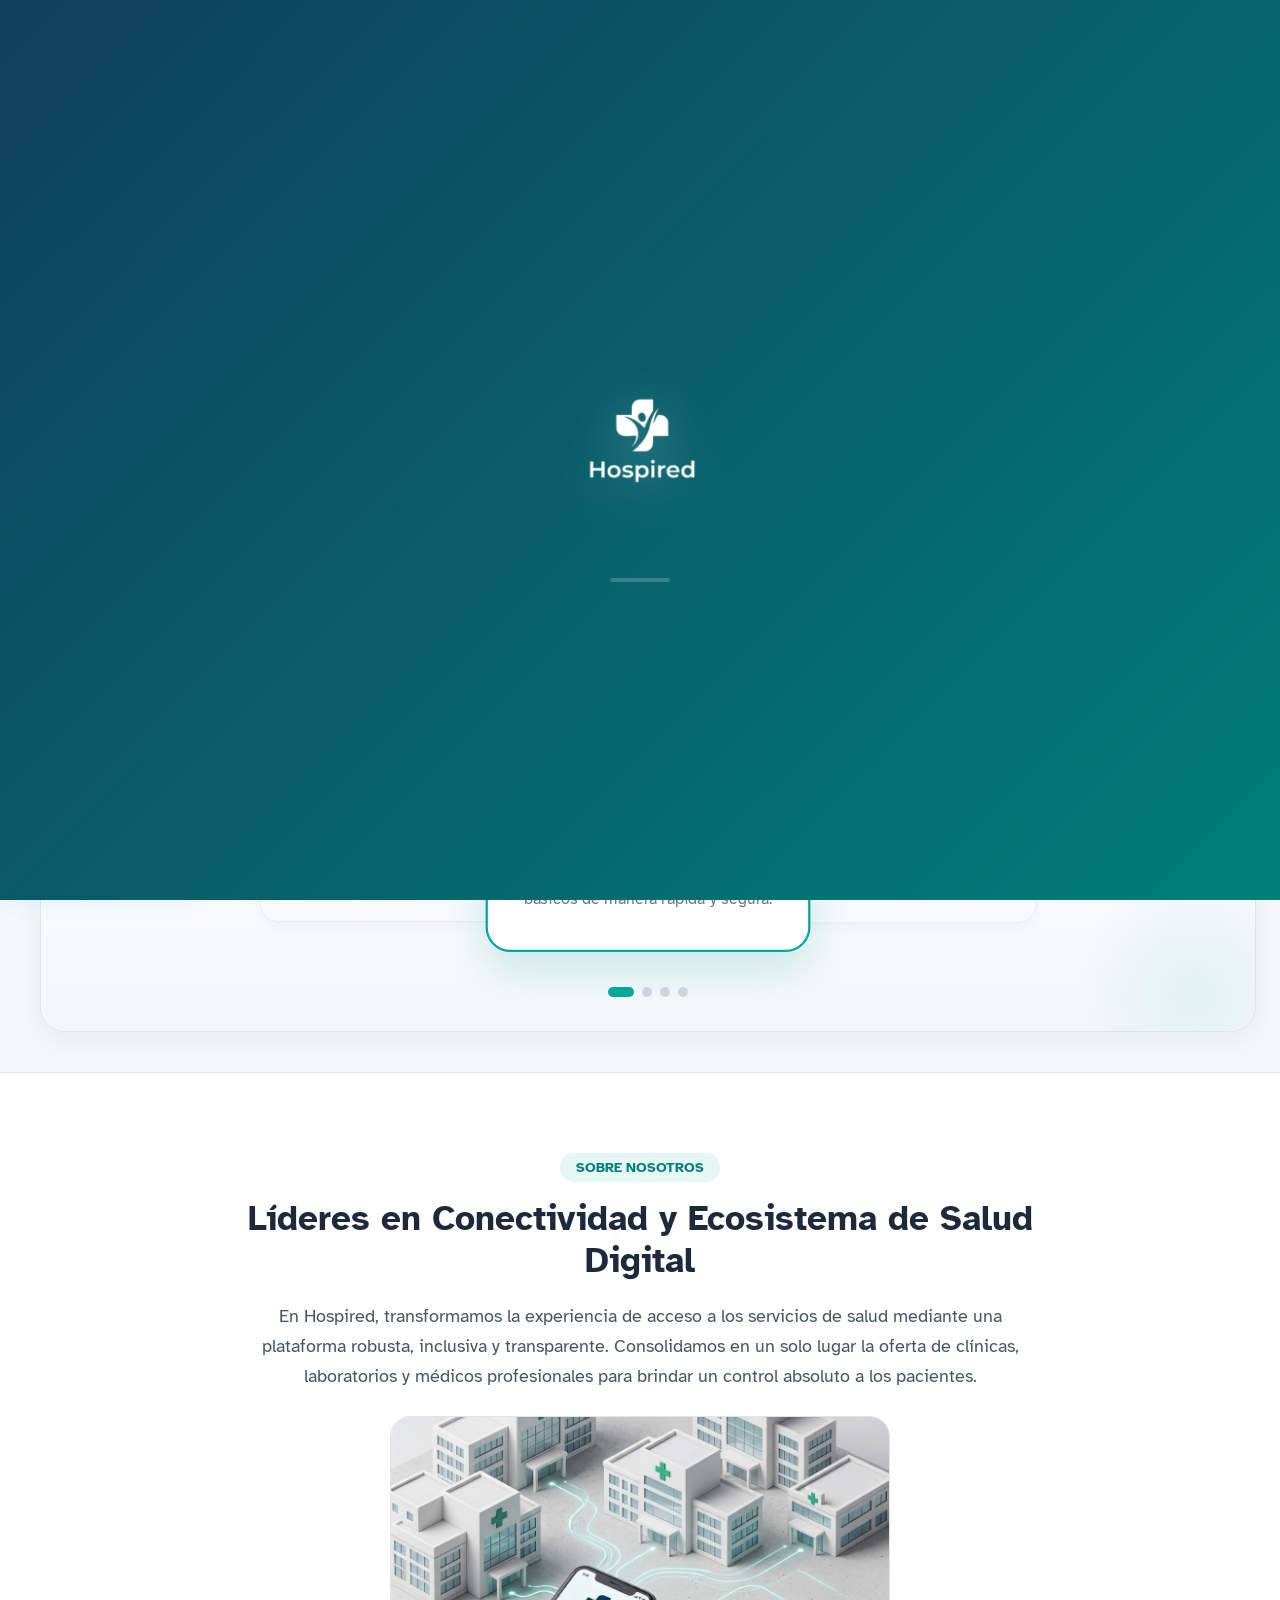
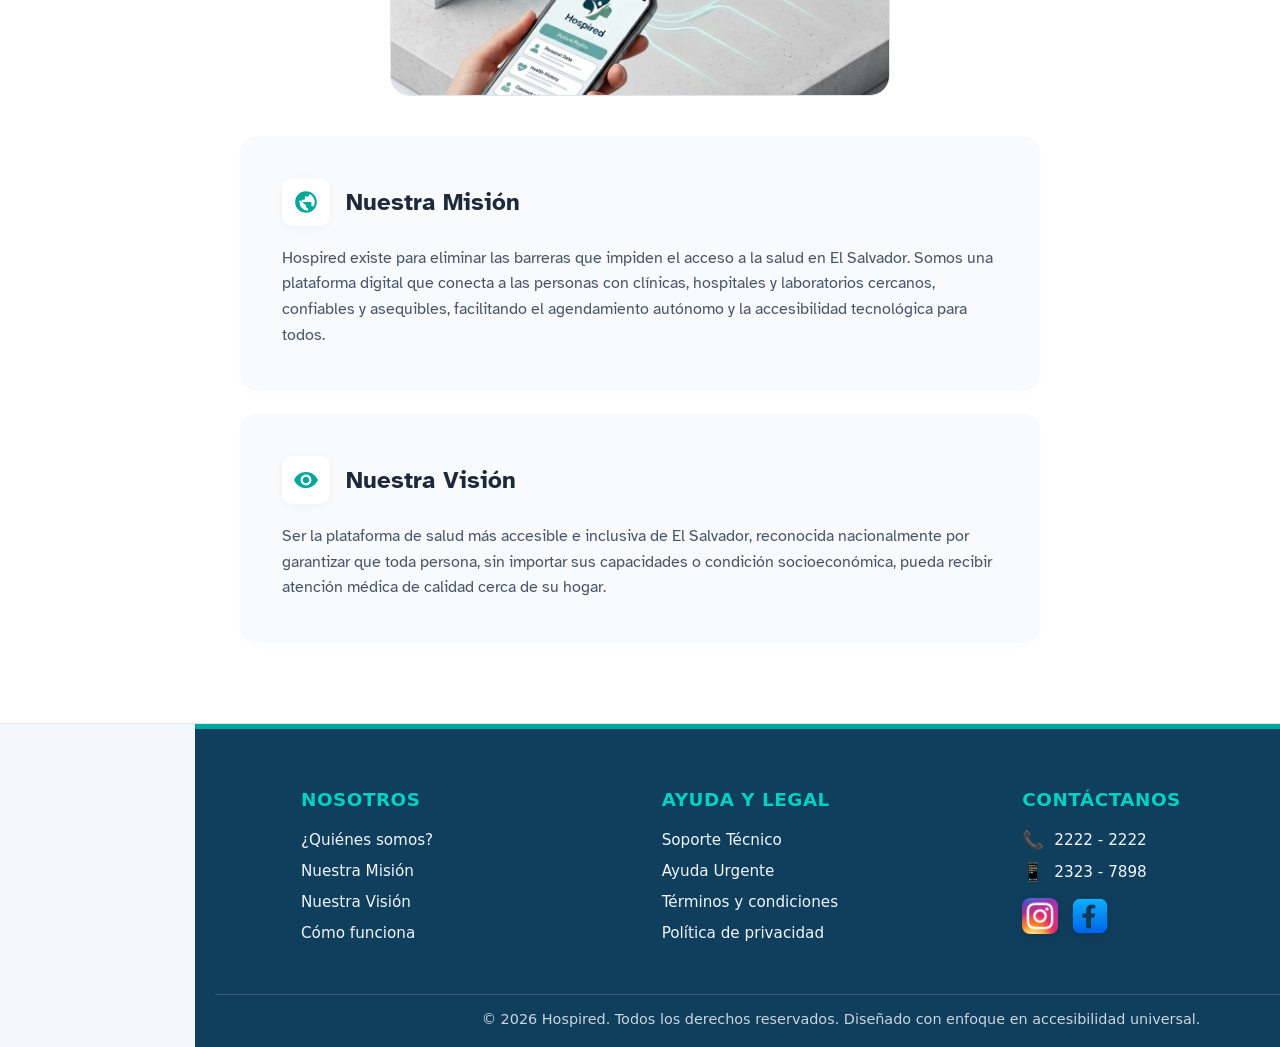
==== index.html @ 213eda3e "Add files via upload" ====
<!DOCTYPE html>
<html lang="es">
<head>
    <meta charset="UTF-8">
    <meta name="viewport" content="width=device-width, initial-scale=1.0">
    <title>Hospired - Inicio Seguro y Accesible</title>
    <link rel="stylesheet" href="index.css">
    <link rel="stylesheet" href="accesibilidad-global.css">
    <link rel="stylesheet" href="https://cdnjs.cloudflare.com/ajax/libs/font-awesome/6.7.2/css/all.min.css">
    <script src="perfil.js"></script>
    <script src="accesibilidad-global.js" defer></script>
</head>

<!-- Colocar justo antes de </body> Animación de carga -->
<script>
    window.addEventListener('load', () => {
        const intro = document.getElementById('intro-screen');
        if (intro) {
            // Tiempo en pantalla de la animación (1.8 segundos)
            setTimeout(() => {
                intro.classList.add('fade-out');
            }, 1800);
        }
    });
</script>
<body id="page-body">
  <!-- Pantalla de bienvenida / Animación de entrada -->
<div id="splash-screen" class="splash-screen" aria-hidden="true">
    <div class="splash-content">
        <img src="login/Hospired.logo.png" alt="Hospired Logo" class="splash-logo">
        <div class="splash-loader"></div>
    </div>
</div>

<div class="shape-decor shape-1"></div>
<div class="shape-decor shape-2"></div>
<div class="shape-decor shape-3"></div>

<aside class="sidebar" role="navigation" aria-label="Navegación lateral">
    <div class="brand-container">
        <a class="brand" href="index.html" aria-label="Inicio Hospired">
            <img src="login/Hospired.logo.png" alt="Logo de Hospired">
        </a>
    </div>

    <nav class="vertical-menu">
        <button class="menu-item active" onclick="location.href='index.html'">
            <span class="menu-item-icon"><svg viewBox="0 0 24 24" width="16" height="16" fill="none" stroke="currentColor" stroke-width="2"><path d="M3 9l9-7 9 7v11a2 2 0 0 1-2 2H5a2 2 0 0 1-2-2z"></path><polyline points="9 22 9 12 15 12 15 22"></polyline></svg></span>
            <span>Inicio</span>
        </button>
        
        <button class="menu-item" onclick="location.href='citas.unificado.html'">
            <span class="menu-item-icon"><svg viewBox="0 0 24 24" width="16" height="16" fill="none" stroke="currentColor" stroke-width="2"><rect x="3" y="4" width="18" height="18" rx="2" ry="2"></rect><line x1="16" y1="2" x2="16" y2="6"></line><line x1="8" y1="2" x2="8" y2="6"></line><line x1="3" y1="10" x2="21" y2="10"></line></svg></span>
            <span>Mis Citas</span>
        </button>

        <hr style="border: 0; border-top: 1px solid rgba(255,255,255,0.15); margin: 6px 8px;">

        <button class="menu-item" onclick="location.href='laboratorios.html'">
            <span class="menu-item-icon"><svg viewBox="0 0 24 24" width="16" height="16" fill="none" stroke="currentColor" stroke-width="2"><path d="M10 2v7.31L4.75 18.1A2 2 0 0 0 6.47 21h11.06a2 2 0 0 0 1.72-2.9L14 9.31V2"></path><line x1="8.5" y1="2" x2="15.5" y2="2"></line></svg></span>
            <span>Laboratorios</span>
        </button>
        <button class="menu-item" onclick="location.href='hospitales.html'">
            <span class="menu-item-icon"><svg viewBox="0 0 24 24" width="16" height="16" fill="none" stroke="currentColor" stroke-width="2"><path d="M3 21h18"></path><path d="M5 21V5a2 2 0 0 1 2-2h10a2 2 0 0 1 2 2v16"></path><path d="M9 21v-4a2 2 0 0 1 2-2h2a2 2 0 0 1 2 2v4"></path><line x1="10" y1="9" x2="14" y2="9"></line><line x1="12" y1="7" x2="12" y2="11"></line></svg></span>
            <span>Hospitales</span>
        </button>
        <button class="menu-item" onclick="location.href='Notificaciones.html'">
            <span class="menu-item-icon"><svg viewBox="0 0 24 24" width="16" height="16" fill="none" stroke="currentColor" stroke-width="2"><path d="M18 8A6 6 0 0 0 6 8c0 7-3 9-3 9h18s-3-2-3-9"></path><path d="M13.73 21a2 2 0 0 1-3.46 0"></path></svg></span>
            <span>Notificaciones</span>
        </button>

        <button class="menu-item" onclick="location.href='soporte_y_ayuda.html'">
            <span class="menu-item-icon"><svg viewBox="0 0 24 24" width="16" height="16" fill="none" stroke="currentColor" stroke-width="2"><circle cx="12" cy="12" r="10"></circle><circle cx="12" cy="12" r="4"></circle><line x1="4.93" y1="4.93" x2="9.17" y2="9.17"></line><line x1="14.83" y1="14.83" x2="19.07" y2="19.07"></line><line x1="14.83" y1="9.17" x2="18.36" y2="5.64"></line><line x1="4.93" y1="19.07" x2="9.17" y2="14.83"></line></svg></span>
            <span>Soporte y ayuda</span>
        </button>

        <a class="menu-item" href="index.html#quienes-somos">
            <span class="menu-item-icon"><svg viewBox="0 0 24 24" width="16" height="16" fill="none" stroke="currentColor" stroke-width="2"><path d="M17 21v-2a4 4 0 0 0-4-4H5a4 4 0 0 0-4 4v2"></path><circle cx="9" cy="7" r="4"></circle><path d="M23 21v-2a4 4 0 0 0-3-3.87"></path><path d="M16 3.13a4 4 0 0 1 0 7.75"></path></svg></span>
            <span>Sobre nosotros</span>
        </a>
    </nav>
</aside>

<div class="main-container">
    
    <header class="top-navbar" role="banner">
        <div class="search-container">
            <form class="search-form" role="search" onsubmit="event.preventDefault();">
                <input type="search" id="searchInput" name="query" placeholder="Buscar servicios..." aria-label="Buscar servicios médicos" autocomplete="off">
                <button type="submit" aria-label="Ejecutar búsqueda">Buscar</button>
            </form>
            <div id="searchResultsDropdown" class="search-results-dropdown"></div>
        </div>

        <div class="right-utilities">
            <button type="button" class="profile" id="profileTrigger" aria-label="Abrir perfil del usuario">
                <div class="avatar" aria-hidden="true" id="profileAvatar">MJ</div>
                <div class="account">
                    <span class="name" id="profileNameLabel">Perfil</span>
                    <span class="hint" id="profileHintLabel">Perfil</span>
                </div>
            </button>
        </div>
    </header>

    <main class="content-body page-content-transition">
        
        <section class="carousel" aria-label="Galería de imágenes de Hospired" id="main-carousel">
            <div class="carousel-inner">
                <div class="carousel-item active">
                    <img src="img-1-Near.png" alt="Médicos especialistas analizando datos clínicos de innovación tecnológica">
                    <div class="carousel-caption">
                        <h2 data-es='"Más cerca"' data-en='"Closer"'>"Más cerca"</h2>
                        <p data-es="Conectamos pacientes con los mejores servicios de salud a tu alcance de manera inmediata." data-en="We connect patients with the best healthcare services within reach immediately.">Conectamos pacientes con los mejores servicios de salud a tu alcance de manera inmediata.</p>
                    </div>
                </div>
                <div class="carousel-item">
                    <img src="img-2-accesible.jpg" alt="Paciente agendando su cita médica de manera rápida desde su dispositivo">
                    <div class="carousel-caption">
                        <h2 data-es='"Más accesible"' data-en='"More accessible"'>"Más accesible"</h2>
                        <p data-es="Acceso fácil, digital y rápido a consultas, laboratorios y expedientes médicos integrales." data-en="Easy, digital and fast access to consultations, laboratories and comprehensive medical records.">Acceso fácil, digital y rápido a consultas, laboratorios y expedientes médicos integrales.</p>
                    </div>
                </div>
                <div class="carousel-item">
                    <img src="img-3-human.jpg" alt="Equipo médico multidisciplinario atendiendo con calidez humana">
                    <div class="carousel-caption">
                        <h2 data-es='"Más humano"' data-en='"More human"'>"Más humano"</h2>
                        <p data-es="Atención personalizada centrada en la empatía, el respeto y la máxima calidad médica." data-en="Personalized care focused on empathy, respect and top medical quality.">Atención personalizada centrada en la empatía, el respeto y la máxima calidad médica.</p>
                    </div>
                </div>
            </div>
            
            <button class="carousel-control-prev" type="button" aria-label="Fotografía anterior" id="prevBtn">
                <span class="carousel-control-prev-icon" aria-hidden="true"></span>
            </button>
            <button class="carousel-control-next" type="button" aria-label="Fotografía siguiente" id="nextBtn">
                <span class="carousel-control-next-icon" aria-hidden="true"></span>
            </button>
            
            <div class="carousel-indicators" role="tablist" aria-label="Puntos de navegación del carrusel">
                <button type="button" class="active" data-slide-to="0" role="tab" aria-label="Ir a diapositiva 1"></button>
                <button type="button" data-slide-to="1" role="tab" aria-label="Ir a diapositiva 2"></button>
                <button type="button" data-slide-to="2" role="tab" aria-label="Ir a diapositiva 3"></button>
            </div>
        </section>

        <section class="process-section flujo-atencion" id="flujo-atencion-section" aria-labelledby="process-main-title">
            <div class="process-header">
                <div>
                 
                    <h2 class="process-title" id="process-main-title" data-i18n="proceso_titulo" data-default="¿Cómo funciona nuestra plataforma?">¿Cómo funciona nuestra plataforma?</h2>
                </div>
                <p class="process-summary" data-i18n="proceso_resumen" data-default="Conecta tu bienestar con una experiencia clara, rápida y pensada para cada paciente.">Conecta tu bienestar con una experiencia clara, rápida y pensada para cada paciente.</p>
            </div>
            
            <div class="process-carousel-wrapper" id="processCarouselWrapper">
                <button type="button" class="process-nav-btn prev" id="processPrevBtn" aria-label="Tarjeta anterior">
                    <svg viewBox="0 0 24 24" width="20" height="20" fill="none" stroke="currentColor" stroke-width="2.5"><polyline points="15 18 9 12 15 6"></polyline></svg>
                </button>

                <div class="process-stage-container" id="processStageContainer">
                    <div class="process-card card-center" tabindex="0" data-index="0" data-i18n-attr="aria-label:paso1_aria" aria-label="Paso 1: Registro. Regístrate en la plataforma completando tus datos personales básicos de manera segura.">
                        <div class="step-icon-container">
                            <svg viewBox="0 0 24 24" width="36" height="36" fill="none" stroke="currentColor" stroke-width="2" stroke-linecap="round" stroke-linejoin="round" aria-hidden="true" focusable="false">
                                <path d="M16 21v-2a4 4 0 0 0-4-4H5a4 4 0 0 0-4 4v2"></path>
                                <circle cx="8.5" cy="7" r="4"></circle>
                                <line x1="20" y1="8" x2="20" y2="14"></line>
                                <line x1="17" y1="11" x2="23" y2="11"></line>
                            </svg>
                        </div>
                        <h3 class="step-title" data-i18n="paso1_titulo" data-default="Registro">Registro</h3>
                        <p class="step-description" data-i18n="paso1_desc" data-default="Regístrate en la plataforma completando tus datos personales básicos de manera rápida y segura.">Regístrate en la plataforma completando tus datos personales básicos de manera rápida y segura.</p>
                    </div>

                    <div class="process-card card-right" tabindex="0" data-index="1" aria-label="Paso 2: Búsqueda. Encuentra médicos especialistas, laboratorios clínicos y centros de atención cercanos a tu ubicación.">
                        <div class="step-icon-container">
                            <svg viewBox="0 0 24 24" width="36" height="36" fill="none" stroke="currentColor" stroke-width="2" stroke-linecap="round" stroke-linejoin="round" aria-hidden="true" focusable="false">
                                <circle cx="11" cy="11" r="8"></circle>
                                <line x1="21" y1="21" x2="16.65" y2="16.65"></line>
                            </svg>
                        </div>
                        <h3 class="step-title" data-es="Búsqueda" data-en="Search">Búsqueda</h3>
                        <p class="step-description" data-es="Encuentra médicos especialistas, laboratorios clínicos y centros de atención cercanos a tu ubicación de forma fácil." data-en="Find medical specialists, clinical laboratories, and nearby care centers easily.">Encuentra médicos especialistas, laboratorios clínicos y centros de atención cercanos a tu ubicación de forma fácil.</p>
                    </div>

                    <div class="process-card card-hidden" tabindex="0" data-index="2" aria-label="Paso 3: Reserva. Agenda tu cita médica digital en el horario y fecha de tu conveniencia en pocos pasos.">
                        <div class="step-icon-container">
                            <svg viewBox="0 0 24 24" width="36" height="36" fill="none" stroke="currentColor" stroke-width="2" stroke-linecap="round" stroke-linejoin="round" aria-hidden="true" focusable="false">
                                <rect x="3" y="4" width="18" height="18" rx="2" ry="2"></rect>
                                <line x1="16" y1="2" x2="16" y2="6"></line>
                                <line x1="8" y1="2" x2="8" y2="6"></line>
                                <line x1="3" y1="10" x2="21" y2="10"></line>
                            </svg>
                        </div>
                        <h3 class="step-title" data-es="Reserva" data-en="Booking">Reserva</h3>
                        <p class="step-description" data-es="Agenda tu cita médica digital en el horario y fecha de tu conveniencia en pocos pasos." data-en="Schedule your digital medical appointment at your preferred date and time in just a few steps.">Agenda tu cita médica digital en el horario y fecha de tu conveniencia en pocos pasos.</p>
                    </div>

                    <div class="process-card card-left" tabindex="0" data-index="3" aria-label="Paso 4: Atención. Recibe atención profesional, humana y con la calidad médica garantizada que tú mereces.">
                        <div class="step-icon-container">
                            <svg viewBox="0 0 24 24" width="36" height="36" fill="none" stroke="currentColor" stroke-width="2" stroke-linecap="round" stroke-linejoin="round" aria-hidden="true" focusable="false">
                                <path d="M22 12h-4l-3 9L9 3l-3 9H2"></path>
                            </svg>
                        </div>
                        <h3 class="step-title" data-es="Atención" data-en="Care">Atención</h3>
                        <p class="step-description" data-es="Recibe atención profesional, humana y con la calidad médica garantizada que tú mereces." data-en="Receive professional, humane care with guaranteed medical quality that you deserve.">Recibe atención profesional, humana y con la calidad médica garantizada que tú mereces.</p>
                    </div>
                </div>

                <button type="button" class="process-nav-btn next" id="processNextBtn" aria-label="Siguiente tarjeta">
                    <svg viewBox="0 0 24 24" width="20" height="20" fill="none" stroke="currentColor" stroke-width="2.5"><polyline points="9 18 15 12 9 6"></polyline></svg>
                </button>
            </div>

            <div class="process-dots" id="processDots" role="tablist" aria-label="Puntos de navegación del flujo de atención">
                <button type="button" class="process-dot active" data-slide-to="0" aria-label="Ir a paso 1"></button>
                <button type="button" class="process-dot" data-slide-to="1" aria-label="Ir a paso 2"></button>
                <button type="button" class="process-dot" data-slide-to="2" aria-label="Ir a paso 3"></button>
                <button type="button" class="process-dot" data-slide-to="3" aria-label="Ir a paso 4"></button>
            </div>
        </section>

    </main>

    <section id="quienes-somos" class="about-corporate-section" aria-labelledby="about-heading">
        <div class="about-container">
            
            <div class="about-hero-block">
                <div class="about-hero-text">
                    <span class="about-badge" data-es="Sobre Nosotros" data-en="About Us">Sobre Nosotros</span>
                    <h2 id="about-heading" class="about-main-title" data-es="Líderes en Conectividad y Ecosistema de Salud Digital" data-en="Leaders in Connectivity and Digital Health Ecosystem">Líderes en Conectividad y Ecosistema de Salud Digital</h2>
                    <p class="about-lead" data-es="En Hospired, transformamos la experiencia de acceso a los servicios de salud mediante una plataforma robusta, inclusiva y transparente. Consolidamos en un solo lugar la oferta de clínicas, laboratorios y médicos profesionales para brindar un control absoluto a los pacientes." data-en="At Hospired, we transform access to healthcare services through a robust, inclusive, and transparent platform. We consolidate clinics, labs, and doctors in one place for absolute patient control.">
                        En <strong>Hospired</strong>, transformamos la experiencia de acceso a los servicios de salud mediante una plataforma robusta, inclusiva y transparente. Consolidamos en un solo lugar la oferta de clínicas, laboratorios y médicos profesionales para brindar un control absoluto a los pacientes.
                    </p>
                </div>
                <div class="about-hero-graphic">
                    <img src="Sobre.Nosotros.jpg" alt="Equipo de Hospired">
                </div>
            </div>

            <div class="mv-cards-grid">
                <div class="mv-card scheme-mission" tabindex="0">
                    <div class="mv-card-header">
                        <div class="mv-icon-shape" aria-hidden="true">
                            <svg viewBox="0 0 24 24"><path d="M12 2C6.48 2 2 6.48 2 12s4.48 10 10 10 10-4.48 10-10S17.52 2 12 2zm1 17.93c-3.95-.49-7-3.85-7-7.93 0-.62.08-1.21.21-1.79L12 15v1c0 1.1.9 2 2 2v1.93zm6.9-2.54c-.26-.81-1-1.39-1.9-1.39h-1v-3c0-.55-.45-1-1-1H8v-2h2c.55 0 1-.45 1-1V7h2c1.1 0 2-.9 2-2v-.41c2.93 1.19 5 4.06 5 7.41 0 2.08-.8 3.97-2.1 5.39z"/></svg>
                        </div>
                        <h3 class="mv-card-title" id="mision" data-es="Nuestra Misión" data-en="Our Mission">Nuestra Misión</h3>
                    </div>
                    <p class="mv-card-description" data-es="Hospired existe para eliminar las barreras que impiden el acceso a la salud en El Salvador. Somos una plataforma digital que conecta a las personas con clínicas, hospitales y laboratorios cercanos, confiables y asequibles, facilitando el agendamiento autónomo y la accesibilidad tecnológica para todos." data-en="Hospired exists to eliminate healthcare access barriers in El Salvador. We connect people with nearby, reliable, and affordable clinics, hospitals, and labs.">
                        Hospired existe para eliminar las barreras que impiden el acceso a la salud en El Salvador. Somos una plataforma digital que conecta a las personas con clínicas, hospitales y laboratorios cercanos, confiables y asequibles, facilitando el agendamiento autónomo y la accesibilidad tecnológica para todos.
                    </p>
                </div>

                <div class="mv-card scheme-vision" tabindex="0">
                    <div class="mv-card-header">
                        <div class="mv-icon-shape" aria-hidden="true">
                            <svg viewBox="0 0 24 24"><path d="M12 4.5C7 4.5 2.73 7.61 1 12c1.73 4.39 6 7.5 11 7.5s9.27-3.11 11-7.5c-1.73-4.39-6-7.5-11-7.5zM12 17c-2.76 0-5-2.24-5-5s2.24-5 5-5 5 2.24 5 5-2.24 5-5 5zm0-8c-1.66 0-3 1.34-3 3s1.34 3 3 3 3-1.34 3-3-1.34-3-3-3z"/></svg>
                        </div>
                        <h3 class="mv-card-title" id="vision" data-es="Nuestra Visión" data-en="Our Vision">Nuestra Visión</h3>
                    </div>
                    <p class="mv-card-description" data-es="Ser la plataforma de salud más accesible e inclusiva de El Salvador, reconocida nacionalmente por garantizar que toda persona, sin importar sus capacidades o condición socioeconómica, pueda recibir atención médica de calidad cerca de su hogar." data-en="To be the most accessible and inclusive health platform in El Salvador, ensuring everyone receives quality medical care near home.">
                        Ser la plataforma de salud más accesible e inclusiva de El Salvador, reconocida nacionalmente por garantizar que toda persona, sin importar sus capacidades o condición socioeconómica, pueda recibir atención médica de calidad cerca de su hogar.
                    </p>
                </div>
            </div>
        </div>
    </section>
</div>

<div id="profileModal" class="profile-modal" aria-hidden="true">
    <div class="profile-modal-backdrop" data-close="profile"></div>
    <div class="profile-modal-panel" role="dialog" aria-modal="true" aria-labelledby="profileModalTitle">
        <button type="button" class="profile-modal-close" id="closeProfileModal" aria-label="Cerrar perfil">×</button>
        <div class="profile-modal-header">
            <div class="profile-avatar-wrap">
                <div class="profile-modal-avatar" id="profileModalAvatar">M</div>
                <button type="button" class="profile-avatar-upload-btn" id="profileAvatarUploadBtn" aria-label="Adjuntar imagen de perfil" title="Adjuntar imagen"><i class="fa-solid fa-camera" aria-hidden="true"></i></button>
                <input type="file" id="profileAvatarInput" accept="image/*" hidden>
            </div>
            <div>
                <p class="profile-modal-kicker">Mi cuenta</p>
                <h3 id="profileModalTitle">Perfil del paciente</h3>
            </div>
        </div>

        <div class="profile-card-body">
            <div class="profile-field">
                <span>Nombre completo</span>
                <strong id="profileNameValue">—</strong>
            </div>
            <div class="profile-field">
                <span>Email</span>
                <strong id="profileEmailValue">—</strong>
            </div>
            <div class="profile-field">
                <span>Teléfono</span>
                <strong id="profilePhoneValue">—</strong>
            </div>
            <div class="profile-field">
                <span>Edad</span>
                <strong id="profileAgeValue">—</strong>
            </div>
            <div class="profile-field">
                <span>Hospital anterior</span>
                <strong id="profileHospitalValue">—</strong>
            </div>
        </div>

        <div class="profile-modal-footer">
            <button type="button" class="profile-action secondary" id="editProfileBtn">Editar información</button>
            <button type="button" class="profile-action secondary" id="logoutProfileBtn">Cerrar sesión</button>
            <button type="button" class="profile-action primary" id="continueProfileBtn">Continuar</button>
        </div>
    </div>
</div>

<div class="accessibility-wrapper">
    <button id="accessibilityBtn" class="accessibility-trigger-btn" type="button" aria-label="Abrir opciones de accesibilidad" aria-haspopup="true" aria-expanded="false" aria-controls="accessibilityMenu">
        <svg version="1.1" xmlns="http://www.w3.org/2000/svg" viewBox="0 0 512 512" width="26" height="26" fill="currentColor">
            <path d="M256,0C114.6,0,0,114.6,0,256s114.6,256,256,256s256-114.6,256-256S397.4,0,256,0z M256,472c-119.1,0-216-96.9-216-216S136.9,40,256,40s216,96.9,216,216S375.1,472,256,472z M256,72c19.9,0,36,16.1,36,36s-16.1,36-36,36s-36-16.1-36-36S236.1,72,256,72z M392,184c0,13.2-10.8,24-24,24h-64v208c0,13.2-10.8,24-24,24h-16c-13.2,0-24-10.8-24-24V288h-16v128c0,13.2-10.8,24-24,24h-16c-13.2,0-24-10.8-24-24V208h-64c-13.2,0-24-10.8-24-24v-16c0-13.2,10.8-24,24-24h216c13.2,0,24,10.8,24,24V184z"/>
        </svg>
    </button>

    <div id="accessibilityMenu" class="accessibility-panel" role="region" aria-label="Herramientas de accesibilidad">
        <div class="accessibility-header">
            <p class="accessibility-kicker">Preferencias</p>
            <h3>Ajustes de accesibilidad</h3>
            <p class="accessibility-subtitle">Activa las opciones que mejoran la lectura y el uso del sitio.</p>
        </div>
        <div class="accessibility-grid">
            <button type="button" id="opt-contrast" class="access-option-btn" onclick="toggleAccessibility('high-contrast')" aria-pressed="false">
                <span class="access-icon" aria-hidden="true"><svg viewBox="0 0 24 24" width="20" height="20" fill="none" stroke="currentColor" stroke-width="2"><circle cx="12" cy="12" r="10"></circle><path d="M12 2a10 10 0 0 0 0 20z" fill="currentColor"></path></svg></span>
                <span class="access-option-label">Contraste alto</span>
            </button>
            <button type="button" id="opt-text-plus" class="access-option-btn" onclick="adjustText(1)" aria-pressed="false">
                <span class="access-icon" aria-hidden="true"><svg viewBox="0 0 24 24" width="20" height="20" fill="none" stroke="currentColor" stroke-width="2"><line x1="12" y1="5" x2="12" y2="19"></line><line x1="5" y1="12" x2="19" y2="12"></line></svg></span>
                <span class="access-option-label">Aumentar texto</span>
            </button>
            <button type="button" id="opt-text-minus" class="access-option-btn" onclick="adjustText(-1)" aria-pressed="false">
                <span class="access-icon" aria-hidden="true"><svg viewBox="0 0 24 24" width="20" height="20" fill="none" stroke="currentColor" stroke-width="2"><line x1="5" y1="12" x2="19" y2="12"></line></svg></span>
                <span class="access-option-label">Disminuir texto</span>
            </button>
            <button type="button" id="opt-spacing" class="access-option-btn" onclick="toggleAccessibility('spacing-active')" aria-pressed="false">
                <span class="access-icon" aria-hidden="true"><svg viewBox="0 0 24 24" width="20" height="20" fill="none" stroke="currentColor" stroke-width="2"><polyline points="17 8 21 12 17 16"></polyline><polyline points="7 8 3 12 7 16"></polyline><line x1="3" y1="12" x2="21" y2="12"></line></svg></span>
                <span class="access-option-label">Espaciado</span>
            </button>
            <button type="button" id="opt-dyslexia" class="access-option-btn" onclick="toggleAccessibility('dyslexia-font')" aria-pressed="false">
                <span class="access-icon" aria-hidden="true"><svg viewBox="0 0 24 24" width="20" height="20" fill="none" stroke="currentColor" stroke-width="2"><path d="M4 19.5A2.5 2.5 0 0 1 6.5 17H20"></path><path d="M6.5 2H20v20H6.5A2.5 2.5 0 0 1 4 19.5v-15A2.5 2.5 0 0 1 6.5 2z"></path></svg></span>
                <span class="access-option-label">Fuente dislexia</span>
            </button>
            <button type="button" id="opt-colorblind" class="access-option-btn" onclick="activateColorblind()" aria-pressed="false">
                <span class="access-icon" aria-hidden="true"><svg viewBox="0 0 24 24" width="20" height="20" fill="none" stroke="currentColor" stroke-width="2"><path d="M1 12s4-8 11-8 11 8 11 8-4 8-11 8-11-8-11-8z"></path><circle cx="12" cy="12" r="3"></circle></svg></span>
                <span class="access-option-label">Daltonismo</span>
            </button>
            <button type="button" id="opt-cursor" class="access-option-btn" onclick="toggleAccessibility('cursor-plus')" aria-pressed="false">
                <span class="access-icon" aria-hidden="true"><svg viewBox="0 0 24 24" width="20" height="20" fill="none" stroke="currentColor" stroke-width="2"><path d="M3 3l7 18 3-7 7-3L3 3z"></path></svg></span>
                <span class="access-option-label">Cursor grande</span>
            </button>
            <button type="button" id="opt-onehand" class="access-option-btn" onclick="toggleAccessibility('onehand-active')" aria-pressed="false">
                <span class="access-icon" aria-hidden="true"><svg viewBox="0 0 24 24" width="20" height="20" fill="none" stroke="currentColor" stroke-width="2"><path d="M18 11V6a2 2 0 0 0-4 0v5"></path><path d="M14 10V4a2 2 0 0 0-4 0v6"></path><path d="M10 10.5V6a2 2 0 0 0-4 0v9"></path><path d="M18 8a2 2 0 0 1 4 0v6a8 8 0 0 1-16 0v-2"></path></svg></span>
                <span class="access-option-label">Modo a una mano</span>
            </button>
            <button type="button" id="opt-screenreader" class="access-option-btn" onclick="activateScreenreader()" aria-pressed="false">
                <span class="access-icon" aria-hidden="true"><svg viewBox="0 0 24 24" width="20" height="20" fill="none" stroke="currentColor" stroke-width="2"><polygon points="11 5 6 9 2 9 2 15 6 15 11 19 11 5"></polygon><path d="M19.07 4.93a10 10 0 0 1 0 14.14M15.54 8.46a5 5 0 0 1 0 7.07"></path></svg></span>
                <span class="access-option-label">Lector de pantalla</span>
            </button>
            <button type="button" id="opt-darkmode" class="access-option-btn" onclick="toggleAccessibility('dark-mode')" aria-pressed="false">
                <span class="access-icon" aria-hidden="true"><svg viewBox="0 0 24 24" width="20" height="20" fill="none" stroke="currentColor" stroke-width="2"><path d="M21 12.79A9 9 0 1 1 11.21 3 7 7 0 0 0 21 12.79z"></path></svg></span>
                <span class="access-option-label">Modo oscuro</span>
            </button>
            <button type="button" id="opt-monochrome" class="access-option-btn" onclick="toggleAccessibility('monochrome-active')" aria-pressed="false">
                <span class="access-icon" aria-hidden="true"><svg viewBox="0 0 24 24" width="20" height="20" fill="none" stroke="currentColor" stroke-width="2"><circle cx="12" cy="12" r="10"></circle><circle cx="12" cy="12" r="3"></circle></svg></span>
                <span class="access-option-label">Monocromático</span>
            </button>
            <button type="button" id="opt-language" class="access-option-btn" onclick="changeLanguage()" aria-pressed="false">
                <span class="access-icon" aria-hidden="true"><svg viewBox="0 0 24 24" width="20" height="20" fill="none" stroke="currentColor" stroke-width="2"><circle cx="12" cy="12" r="10"></circle><line x1="2" y1="12" x2="22" y2="12"></line><path d="M12 2a15.3 15.3 0 0 1 4 10 15.3 15.3 0 0 1-4 10 15.3 15.3 0 0 1-4-10 15.3 15.3 0 0 1 4-10z"></path></svg></span>
                <span class="access-option-label">Cambiar idioma</span>
            </button>
        </div>
        <div class="accessibility-footer">
            <button type="button" class="access-option-btn" id="opt-reset" onclick="resetAccessibility()">
                Restablecer ajustes
            </button>
        </div>
    </div>
</div>
<div id="accessibilityLiveRegion" class="sr-only" aria-live="polite" aria-atomic="true"></div>

<!---RUTA GUIADA-->

      <section class="wizard-trigger-section wizard-vertical" style="padding: 40px 20px; text-align: center;">
    <h2 style="color: var(--color-text-main); margin-bottom: 10px;">¿Listo para agendar tu cita médica?</h2>
    <p style="color: var(--color-text-muted); margin-bottom: 25px; font-size: 1.1rem;">
        Si te cuesta navegar por menús tradicionales, prueba nuestro asistente interactivo guiado paso a paso.
    </p>
    <button id="startWizardBtn" class="btn-wizard-trigger" type="button" aria-haspopup="dialog" aria-controls="wizardModal">
        ✨ ¿Te ayudamos a encontrar tu cita? (Ruta Guiada)
    </button>
</section>

<div id="wizardModal" class="wizard-modal" role="dialog" aria-modal="true" aria-labelledby="wizardTitle" aria-hidden="true" style="display: none;">
    <div class="wizard-container">
        
        <header class="wizard-header">
            <h2 id="wizardTitle" class="wizard-main-title" tabindex="-1">Asistente de Ruta Guiada</h2>
            <button id="closeWizardBtn" class="btn-close-wizard" type="button" aria-label="Cerrar asistente y volver a la página">✕</button>
            
            <div class="progress-bar-container" aria-hidden="true">
                <div id="wizardProgress" class="progress-bar-fill" style="width: 33.33%;"></div>
            </div>
            <div class="progress-status-text">
                <span>Progreso de búsqueda:</span>
                <strong id="progressStepText">Paso 1 de 3</strong>
            </div>
        </header>

        <div id="wizardLiveAnnouncer" class="sr-only" aria-live="polite"></div>

        <form id="wizardForm" onsubmit="event.preventDefault();">
            
            <section id="step1" class="wizard-step step-active" aria-labelledby="step1Title">
                <h3 id="step1Title" class="step-question" tabindex="-1">¿Qué servicio necesitas hoy?</h3>
                <p class="step-hint">Selecciona una de las siguientes opciones gigantes:</p>
                
                <div class="giant-cards-grid">
                    <button type="button" class="giant-card-btn" data-value="clinica" aria-describedby="descClinica">
                        <span class="giant-card-icon" aria-hidden="true">🏥</span>
                        <span class="giant-card-title">Clínicas Médicas</span>
                        <span id="descClinica" class="giant-card-desc">Consultas con especialistas, médicos generales y atención ambulatoria.</span>
                    </button>

                    <button type="button" class="giant-card-btn" data-value="laboratorio" aria-describedby="descLab">
                        <span class="giant-card-icon" aria-hidden="true">🧪</span>
                        <span class="giant-card-title">Laboratorios Clínicos</span>
                        <span id="descLab" class="giant-card-desc">Exámenes de sangre, radiografías, ultrasonidos y análisis médicos.</span>
                    </button>
                </div>
            </section>

            <section id="step2" class="wizard-step" aria-labelledby="step2Title">
                <h3 id="step2Title" class="step-question" tabindex="-1">¿En qué departamento de El Salvador te encuentras?</h3>
                <p class="step-hint">Elige tu ubicación para mostrarte opciones cercanas:</p>
                
                <div class="select-accessible-wrap">
                    <select id="wizardDeptSelect" class="wizard-select" aria-label="Seleccionar Departamento">
                        <option value="" disabled selected>-- Selecciona un departamento --</option>
                        <optgroup label="Zona Central">
                            <option value="san-salvador">San Salvador</option>
                            <option value="la-libertad">La Libertad</option>
                            <option value="chalatenango">Chalatenango</option>
                            <option value="cuscatlan">Cuscatlán</option>
                        </optgroup>
                        <optgroup label="Zona Occidental">
                            <option value="santa-ana">Santa Ana</option>
                            <option value="ahachapan">Ahuachapán</option>
                            <option value="sonsonate">Sonsonate</option>
                        </optgroup>
                        <optgroup label="Zona Paracentral">
                            <option value="la-paz">La Paz</option>
                            <option value="cabanas">Cabañas</option>
                            <option value="san-vicente">San Vicente</option>
                        </optgroup>
                        <optgroup label="Zona Oriental">
                            <option value="usulutan">Usulután</option>
                            <option value="san-miguel">San Miguel</option>
                            <option value="morazan">Morazán</option>
                            <option value="la-union">La Unión</option>
                        </optgroup>
                    </select>
                </div>

                <div class="wizard-actions-row">
                    <button type="button" class="btn-wizard-nav btn-wizard-back">⬅ Volver</button>
                    <button type="button" class="btn-wizard-nav btn-wizard-next" id="btnNextStep2" disabled>Continuar ➡</button>
                </div>
            </section>

            <section id="step3" class="wizard-step" aria-labelledby="step3Title">
                <h3 id="step3Title" class="step-question" tabindex="-1">¿Qué especialidad o examen específico buscas?</h3>
                <p class="step-hint">Escribe o selecciona de la lista asistida:</p>
                
                <div class="search-assistant-wrap">
                    <input type="text" id="wizardSearchInput" class="wizard-input-text" 
                           placeholder="Ej: Pediatría, Hemograma, Odontología..." 
                           aria-label="Escribe la especialidad o examen" autocomplete="off" list="wizardSuggestions">
                    
                    <datalist id="wizardSuggestions">
                        <option value="Medicina General">
                        <option value="Pediatría">
                        <option value="Ginecología y Obstetricia">
                        <option value="Cardiología">
                        <option value="Odontología">
                        <option value="Hemograma Completo">
                        <option value="Examen de Orina Completo">
                        <option value="Perfil Lipídico">
                        <option value="Ultrasonido Abdominal">
                        <option value="Radiografía de Tórax">
                    </datalist>
                </div>

                <div class="wizard-actions-row">
                    <button type="button" class="btn-wizard-nav btn-wizard-back">⬅ Volver</button>
                    <button type="submit" class="btn-wizard-nav btn-wizard-submit" id="btnSubmitWizard" disabled>✨ ¡Buscar Centros Disponibles!</button>
                </div>
            </section>

        </form>
    </div>
</div>

<!-- MODAL DE DETALLES DEL CENTRO MÉDICO Barra de busqueda -->
<div id="centerDetailModal" class="profile-modal" aria-hidden="true">
    <div class="profile-modal-backdrop" data-close="center-modal"></div>
    <div class="profile-modal-panel" role="dialog" aria-modal="true" aria-labelledby="modalCenterTitle">
        <button type="button" class="profile-modal-close" id="closeCenterModal" aria-label="Cerrar detalles">×</button>
        <div class="profile-modal-header">
            <div class="profile-modal-avatar" id="modalCenterIcon"></div>
            <div>
                <p class="profile-modal-kicker" id="modalCenterType">Información del Centro</p>
                <h3 id="modalCenterTitle">Nombre del Hospital</h3>
            </div>
        </div>

        <div class="profile-card-body">
            <div class="profile-field">
                <span>Dirección</span>
                <strong id="modalCenterAddress">—</strong>
            </div>
            <div class="profile-field">
                <span>Teléfono de Contacto</span>
                <strong id="modalCenterPhone">—</strong>
            </div>
            <div class="profile-field">
                <span>Horarios de Atención</span>
                <strong id="modalCenterHours">—</strong>
            </div>
            <div class="profile-field">
                <span>Servicios y Especialidades</span>
                <strong id="modalCenterServices">—</strong>
            </div>
        </div>

        <div class="profile-modal-footer">
            <button type="button" class="profile-action secondary" data-close="center-modal">Cerrar</button>
            <button type="button" class="profile-action primary" id="modalReserveBtn">Reservar Cita Aquí</button>
        </div>
    </div>
</div>

<!--FOOTER-->

<footer class="site-footer" role="contentinfo">
    <div class="footer-content">
        <div class="footer-links-container footer-vertical">
            
            <nav class="footer-column" aria-label="Navegación del pie de página: Nosotros">
                <h4>Nosotros</h4>
                <ul>
                    <li><a href="#quienes-somos">¿Quiénes somos?</a></li>
                    <li><a href="#mision">Nuestra Misión</a></li>
                    <li><a href="#vision">Nuestra Visión</a></li>
                    <li><a href="#como-funciona">Cómo funciona</a></li>
                </ul>
            </nav>
            
            <nav class="footer-column" aria-label="Navegación del pie de página: Soporte y Legal">
                <h4>Ayuda y Legal</h4>
                <ul>
                    <li><a href="#soporte">Soporte Técnico</a></li>
                    <li><a href="#ayuda-urgente">Ayuda Urgente</a></li>
                    <li><a href="#terminos">Términos y condiciones</a></li>
                    <li><a href="#privacidad">Política de privacidad</a></li>
                </ul>
            </nav>

            <div class="footer-column">
                <h4>Contáctanos</h4>
                <ul class="contact-list">
                    <li>
                        <a href="tel:22222222" aria-label="Llamar al teléfono fijo de atención 2 2 2 2, 2 2 2 2">
                            <span class="phone-icon" aria-hidden="true">📞</span> 2222 - 2222
                        </a>
                    </li>
                    <li>
                        <a href="tel:23237898" aria-label="Llamar al teléfono celular de asistencia 2 3 2 3, 7 8 9 8">
                            <span class="phone-icon" aria-hidden="true">📱</span> 2323 - 7898
                        </a>
                    </li>
                </ul>
                <div class="social-icons-container social-icons-inline">
                    <a href="https://www.instagram.com/hospired_es?igsh=YXN0dHFocnF6NTZh" target="_blank" rel="noopener" aria-label="Visitar nuestro perfil oficial de Instagram (abre en una nueva pestaña)"> 
                        <img src="instagram-8203531_1280.png" alt="Instagram de Hospired">
                    </a>
                    <a href="https://facebook.com/hospired" target="_blank" rel="noopener" aria-label="Visitar nuestra página oficial de Facebook (abre en una nueva pestaña)"> 
                        <img src="image-removebg-preview.png" alt="Facebook de Hospired"> 
                    </a>
                </div>
            </div>

        </div>
    </div>
    
    <div class="footer-bottom">
        <p>&copy; 2026 Hospired. Todos los derechos reservados. Diseñado con enfoque en accesibilidad universal.</p>
    </div>
</footer>


<script>

    // Splash screen logic for first-time visitors
    document.addEventListener("DOMContentLoaded", () => {
        const splash = document.getElementById("splash-screen");
        if (!splash) return;

        // Comprueba si la animación ya se mostró durante la sesión actual
        const isFirstVisit = !sessionStorage.getItem("hospired_intro_shown");

        if (!isFirstVisit) {
            // Si ya la vio, oculta la pantalla inmediatamente sin animación
            splash.style.display = "none";
            return;
        }

        // Si es la primera vez, ejecuta la animación y guarda la marca en la sesión
        setTimeout(() => {
            splash.classList.add("hidden");
            
            // Elimina la pantalla del DOM al finalizar la transición de desvanecimiento
            setTimeout(() => {
                splash.remove();
            }, 600);

            sessionStorage.setItem("hospired_intro_shown", "true");
        }, 2000); // Duración de la pantalla de bienvenida (2 segundos)
    });


    // index.html es una pagina exclusiva de pacientes: usa la clave segregada de paciente
    // (antes compartia 'hospiredProfile' con el panel de instituciones y se pisaban entre si).
    const PROFILE_KEY = 'hospired_patient_profile';

    function getStoredProfile() {
        try {
            const profile = localStorage.getItem(PROFILE_KEY);
            return profile ? JSON.parse(profile) : null;
        } catch (error) {
            return null;
        }
    }

    function updateProfileHeader(profile) {
        const trigger = document.getElementById('profileTrigger');
        const avatar = document.getElementById('profileAvatar');
        const nameLabel = document.getElementById('profileNameLabel');
        const hintLabel = document.getElementById('profileHintLabel');

        if (!trigger || !avatar || !nameLabel || !hintLabel) return;

        if (!profile) {
            avatar.textContent = 'U';
            nameLabel.textContent = 'Iniciar Sesión';
            hintLabel.textContent = 'Perfil';
            trigger.setAttribute('aria-label', 'Iniciar sesión o ver perfil del usuario');
            return;
        }

        const profileName = profile.fullName || profile.name || profile.institutionName || 'Usuario';
        const initials = profileName
            .split(' ')
            .map(word => word.charAt(0))
            .join('')
            .slice(0, 2)
            .toUpperCase();

        avatar.textContent = initials || 'U';
        if (profile.photo) {
            avatar.style.backgroundImage = `url('${profile.photo}')`;
            avatar.style.backgroundSize = 'cover';
            avatar.style.backgroundPosition = 'center';
            avatar.textContent = '';
        } else {
            avatar.style.backgroundImage = '';
        }
        nameLabel.textContent = profileName;
        hintLabel.textContent = 'Perfil';
        trigger.setAttribute('aria-label', 'Perfil del usuario abierto');
    }

    let isIndexProfileEditing = false;
    let attachImageFlowActive = false;

    function renderIndexProfileModal(profile = getStoredProfile()) {
        if (!profile) return;
        const profileName = profile.fullName || profile.name || profile.institutionName || 'Usuario';
        const initials = profileName
            .split(' ')
            .map(word => word.charAt(0))
            .join('')
            .slice(0, 2)
            .toUpperCase();

        const isInst = profile.role === 'institution' || Boolean(profile.institutionName);
        const titleEl = document.getElementById('profileModalTitle');
        const avatarEl = document.getElementById('profileModalAvatar');
        if (titleEl) titleEl.textContent = isInst ? 'Perfil de Institución Médica' : 'Perfil del paciente';
        if (avatarEl) {
            if (profile.photo) {
                avatarEl.style.backgroundImage = `url('${profile.photo}')`;
                avatarEl.textContent = '';
            } else {
                avatarEl.style.backgroundImage = '';
                avatarEl.textContent = initials || 'U';
            }
        }

        const cardBody = document.querySelector('#profileModal .profile-card-body');
        const footer = document.querySelector('#profileModal .profile-modal-footer');
        if (!cardBody || !footer) return;

        cardBody.classList.remove('content-transition');
        footer.classList.remove('content-transition');
        void cardBody.offsetWidth;
        cardBody.classList.add('content-transition');
        footer.classList.add('content-transition');

        if (isIndexProfileEditing) {
            if (isInst) {
                cardBody.innerHTML = `
                    <div class="profile-field">
                        <span>Nombre Institución</span>
                        <input type="text" id="idxInstName" value="${profile.institutionName || profile.fullName || ''}">
                    </div>
                    <div class="profile-field">
                        <span>Email Institucional</span>
                        <input type="email" id="idxInstEmail" value="${profile.email || ''}">
                    </div>
                    <div class="profile-field">
                        <span>Código Registro</span>
                        <input type="text" id="idxInstCode" value="${profile.institutionCode || 'INST-101'}">
                    </div>
                    <div class="profile-field">
                        <span>Tipo de Centro</span>
                        <input type="text" id="idxInstType" value="${profile.institutionType || 'Hospital / Clínica'}">
                    </div>
                    <div class="profile-field">
                        <span>Teléfono</span>
                        <input type="tel" id="idxInstPhone" value="${profile.phone || ''}">
                    </div>
                `;
            } else {
                cardBody.innerHTML = `
                    <div class="profile-field">
                        <span>Nombre completo</span>
                        <input type="text" id="idxPatientName" value="${profile.fullName || profile.name || ''}">
                    </div>
                    <div class="profile-field">
                        <span>Email</span>
                        <input type="email" id="idxPatientEmail" value="${profile.email || ''}">
                    </div>
                    <div class="profile-field">
                        <span>Teléfono</span>
                        <input type="tel" id="idxPatientPhone" value="${profile.phone || ''}">
                    </div>
                    <div class="profile-field">
                        <span>Edad</span>
                        <input type="number" id="idxPatientAge" value="${profile.age || profile.edad || ''}" placeholder="Ej. 28">
                    </div>
                    <div class="profile-field">
                        <span>Hospital anterior</span>
                        <input type="text" id="idxPatientHospital" value="${profile.previousHospital || ''}">
                    </div>
                `;
            }

            footer.innerHTML = `
                <button type="button" class="profile-action secondary" id="cancelIndexEditBtn">Cancelar</button>
                <button type="button" class="profile-action primary" id="saveIndexEditBtn">Guardar cambios</button>
            `;

            document.getElementById('cancelIndexEditBtn').onclick = () => {
                isIndexProfileEditing = false;
                renderIndexProfileModal(getStoredProfile());
            };

            document.getElementById('saveIndexEditBtn').onclick = () => {
                const currentProf = getStoredProfile() || {};
                if (isInst) {
                    const instName = document.getElementById('idxInstName')?.value.trim() || currentProf.institutionName;
                    const instEmail = document.getElementById('idxInstEmail')?.value.trim() || currentProf.email;
                    const instCode = document.getElementById('idxInstCode')?.value.trim() || currentProf.institutionCode;
                    const instType = document.getElementById('idxInstType')?.value.trim() || currentProf.institutionType;
                    const instPhone = document.getElementById('idxInstPhone')?.value.trim() || currentProf.phone;

                    currentProf.institutionName = instName;
                    currentProf.fullName = instName;
                    currentProf.name = instName;
                    currentProf.email = instEmail;
                    currentProf.institutionCode = instCode;
                    currentProf.institutionType = instType;
                    currentProf.phone = instPhone;
                } else {
                    const name = document.getElementById('idxPatientName')?.value.trim() || currentProf.fullName;
                    const email = document.getElementById('idxPatientEmail')?.value.trim() || currentProf.email;
                    const phone = document.getElementById('idxPatientPhone')?.value.trim() || currentProf.phone;
                    const age = document.getElementById('idxPatientAge')?.value.trim();
                    const hospital = document.getElementById('idxPatientHospital')?.value.trim() || currentProf.previousHospital;

                    currentProf.fullName = name;
                    currentProf.name = name;
                    currentProf.email = email;
                    currentProf.phone = phone;
                    currentProf.age = age;
                    currentProf.edad = age;
                    currentProf.previousHospital = hospital;
                }

                localStorage.setItem(PROFILE_KEY, JSON.stringify(currentProf));
                saveLoggedUser(currentProf);
                updateProfileHeader(currentProf);
                isIndexProfileEditing = false;
                renderIndexProfileModal(currentProf);
            };
        } else {
            const ageVal = profile.age || profile.edad;
            if (isInst) {
                cardBody.innerHTML = `
                    <div class="profile-field">
                        <span>Nombre Institución</span>
                        <strong id="profileNameValue">${profileName}</strong>
                    </div>
                    <div class="profile-field">
                        <span>Email Institucional</span>
                        <strong id="profileEmailValue">${profile.email || 'No disponible'}</strong>
                    </div>
                    <div class="profile-field">
                        <span>Código Registro</span>
                        <strong>${profile.institutionCode || 'INST-101'}</strong>
                    </div>
                    <div class="profile-field">
                        <span>Tipo de Centro</span>
                        <strong>${profile.institutionType || 'Hospital / Clínica'}</strong>
                    </div>
                    <div class="profile-field">
                        <span>Teléfono</span>
                        <strong id="profilePhoneValue">${profile.phone || 'No disponible'}</strong>
                    </div>
                `;
                footer.innerHTML = `
                    <button type="button" class="profile-action secondary" id="editProfileBtn">Editar información</button>
                    <button type="button" class="profile-action secondary" id="logoutProfileBtn">Cerrar sesión</button>
                `;
            } else {
                cardBody.innerHTML = `
                    <div class="profile-field">
                        <span>Nombre completo</span>
                        <strong id="profileNameValue">${profileName}</strong>
                    </div>
                    <div class="profile-field">
                        <span>Email</span>
                        <strong id="profileEmailValue">${profile.email || 'No disponible'}</strong>
                    </div>
                    <div class="profile-field">
                        <span>Teléfono</span>
                        <strong id="profilePhoneValue">${profile.phone || 'No disponible'}</strong>
                    </div>
                    <div class="profile-field">
                        <span>Edad</span>
                        <strong id="profileAgeValue">${ageVal ? ageVal + ' años' : 'No especificada'}</strong>
                    </div>
                    <div class="profile-field">
                        <span>Hospital anterior</span>
                        <strong id="profileHospitalValue">${profile.previousHospital || 'No disponible'}</strong>
                    </div>
                `;
                footer.innerHTML = `
                    <button type="button" class="profile-action secondary" id="editProfileBtn">Editar información</button>
                    <button type="button" class="profile-action secondary" id="logoutProfileBtn">Cerrar sesión</button>
                    <button type="button" class="profile-action primary" id="continueProfileBtn">Continuar</button>
                `;
            }

            document.getElementById('editProfileBtn')?.addEventListener('click', () => {
                isIndexProfileEditing = true;
                renderIndexProfileModal(getStoredProfile());
            });

            document.getElementById('logoutProfileBtn')?.addEventListener('click', logoutProfile);
            document.getElementById('continueProfileBtn')?.addEventListener('click', closeProfileModal);
        }
    }

    function openProfileModal(profile = getStoredProfile()) {
        const modal = document.getElementById('profileModal');
        if (!modal) return;

        if (!profile) {
            window.location.href = 'login/login (1).html';
            return;
        }

        isIndexProfileEditing = false;
        renderIndexProfileModal(profile);

        modal.classList.add('active');
        modal.setAttribute('aria-hidden', 'false');
    }

    function closeProfileModal() {
        const modal = document.getElementById('profileModal');
        if (!modal) return;
        modal.classList.remove('active');
        modal.setAttribute('aria-hidden', 'true');
        if (attachImageFlowActive) {
            attachImageFlowActive = false;
            window.location.href = 'index.html';
        }
    }

    function saveLoggedUser(profile) {
        const currentUser = {
            nombre: profile.fullName || profile.name || profile.institutionName || 'Usuario',
            email: profile.email || '',
            telefono: profile.phone || '',
            role: profile.role || 'patient'
        };
        localStorage.setItem('hospired_logged_user', JSON.stringify(currentUser));
        return currentUser;
    }

    function logoutProfile() {
        localStorage.removeItem(PROFILE_KEY);
        localStorage.removeItem('hospired_logged_user');
        sessionStorage.removeItem('hospired_active_role');
        updateProfileHeader(null);
        closeProfileModal();
        window.location.href = 'login/login (1).html';
    }

    document.getElementById('profileTrigger').addEventListener('click', () => {
        const profile = getStoredProfile();
        if (profile) {
            openProfileModal(profile);
        } else {
            window.location.href = 'login/login (1).html';
        }
    });

    document.getElementById('closeProfileModal').addEventListener('click', closeProfileModal);
    document.querySelector('[data-close="profile"]').addEventListener('click', closeProfileModal);
    document.getElementById('logoutProfileBtn').addEventListener('click', logoutProfile);
    document.getElementById('editProfileBtn').addEventListener('click', () => {
        closeProfileModal();
        window.location.href = 'login/login (1).html?edit=1';
    });
    document.getElementById('continueProfileBtn').addEventListener('click', closeProfileModal);

    document.getElementById('profileAvatarUploadBtn')?.addEventListener('click', () => {
        attachImageFlowActive = true;
        const modal = document.getElementById('profileModal');
        modal?.classList.remove('active');
        modal?.setAttribute('aria-hidden', 'true');
        window.openProfilePhotoModal({
            onClose: () => {
                openProfileModal(getStoredProfile());
            }
        });
    });

    document.getElementById('profileAvatarInput')?.addEventListener('change', (event) => {
        const file = event.target.files && event.target.files[0];
        if (!file) return;
        const reader = new FileReader();
        reader.onload = () => {
            const currentProf = getStoredProfile() || {};
            currentProf.photo = reader.result;
            localStorage.setItem(PROFILE_KEY, JSON.stringify(currentProf));
            saveLoggedUser(currentProf);
            updateProfileHeader(currentProf);
            renderIndexProfileModal(currentProf);
        };
        reader.readAsDataURL(file);
    });

    const existingProfile = getStoredProfile();
    if (existingProfile) {
        saveLoggedUser(existingProfile);
        sessionStorage.setItem('hospired_active_role', 'patient');
    }

    updateProfileHeader(existingProfile);
    if (window.location.search.includes('profile=1') && existingProfile) {
        openProfileModal(existingProfile);
    }

    // ========================================================================
    // LÓGICA DE NAVEGACIÓN ACCESIBLE Y DINÁMICA (MODAL WIZARD)
    // ========================================================================
    const startBtn = document.getElementById('startWizardBtn');
    const closeBtn = document.getElementById('closeWizardBtn');
    const modal = document.getElementById('wizardModal');
    const liveAnnouncer = document.getElementById('wizardLiveAnnouncer');
    const progressBar = document.getElementById('wizardProgress');
    const progressText = document.getElementById('progressStepText');

    const steps = [document.getElementById('step1'), document.getElementById('step2'), document.getElementById('step3')];
    let currentStepIndex = 0;
    let originalFocusedElement;

    // Almacenamiento de respuestas del usuario
    let wizardData = { service: '', department: '', query: '' };

    // Abrir Modal de manera Inclusiva
    startBtn.addEventListener('click', () => {
        originalFocusedElement = document.activeElement; 
        modal.style.display = 'flex';
        modal.setAttribute('aria-hidden', 'false');
        currentStepIndex = 0;
        updateWizardUI();
        document.getElementById('wizardTitle').focus();
    });

    // Cerrar Modal
    const closeModal = () => {
        modal.style.display = 'none';
        modal.setAttribute('aria-hidden', 'true');
        if (originalFocusedElement) originalFocusedElement.focus(); 
    };
    closeBtn.addEventListener('click', closeModal);

    // Selección de Tarjetas Gigantes (Paso 1) - Avanza automáticamente al interactuar
    const giantCards = document.querySelectorAll('.giant-card-btn');
    giantCards.forEach(card => {
        card.addEventListener('click', () => {
            wizardData.service = card.getAttribute('data-value');
            currentStepIndex = 1; 
            updateWizardUI();
        });
    });

    // Control de validación del Paso 2 (Ubicación)
    const deptSelect = document.getElementById('wizardDeptSelect');
    const btnNextStep2 = document.getElementById('btnNextStep2');
    deptSelect.addEventListener('change', () => {
        wizardData.department = deptSelect.value;
        btnNextStep2.disabled = !wizardData.department;
    });
    btnNextStep2.addEventListener('click', () => {
        currentStepIndex = 2; 
        updateWizardUI();
    });

    // Control de validación del Paso 3 (Búsqueda por texto largo)
    const wizardSearchInput = document.getElementById('wizardSearchInput');
    const btnSubmitWizard = document.getElementById('btnSubmitWizard');
    wizardSearchInput.addEventListener('input', () => {
        wizardData.query = wizardSearchInput.value.trim();
        btnSubmitWizard.disabled = wizardData.query.length < 3;
    });

    // Botones de Navegación "Volver Atrás"
    const backButtons = document.querySelectorAll('.btn-wizard-back');
    backButtons.forEach(btn => {
        btn.addEventListener('click', () => {
            if (currentStepIndex > 0) {
                currentStepIndex--;
                updateWizardUI();
            }
        });
    });

    // Envío del Formulario Completo
    document.getElementById('wizardForm').addEventListener('submit', (e) => {
        e.preventDefault();
        alert('¡Ruta Completada con éxito! Buscando resultados en El Salvador para:\\n• Servicio: ' + wizardData.service.toUpperCase() + '\\n• Departamento: ' + wizardData.department + '\\n• Especialidad/Examen: ' + wizardData.query);
        closeModal();
    });

    // Función Central para actualizar la Interfaz y el estado de accesibilidad
    function updateWizardUI() {
        steps.forEach((step, idx) => {
            if (idx === currentStepIndex) {
                step.classList.add('step-active');
            } else {
                step.classList.remove('step-active');
            }
        });

        // Actualizar barra de nivel/progreso de forma visual
        const progressPercent = ((currentStepIndex + 1) / steps.length) * 100;
        progressBar.style.width = progressPercent + '%';
        progressText.textContent = `Paso ${currentStepIndex + 1} de 3`;

        // Informar por audio a lectores de pantalla (Screen readers)
        const currentStepTitle = steps[currentStepIndex].querySelector('h3').textContent;
        liveAnnouncer.textContent = `Cargado Paso ${currentStepIndex + 1} de 3. Pregunta: ${currentStepTitle}`;

        // Mover foco del teclado de manera inteligente a la nueva pregunta activa
        setTimeout(() => {
            steps[currentStepIndex].querySelector('h3').focus();
        }, 150);
    }

    // Cumplir criterio WCAG: cerrar con tecla Escape
    window.addEventListener('keydown', (e) => {
        if (e.key === 'Escape' && modal.style.display === 'flex') {
            closeModal();
        }
    });

    // ========================================================================
    // LÓGICA DEL CARRUSEL
    // ========================================================================
    let currentCarouselIndex = 0;
    const carouselItems = document.querySelectorAll('.carousel-item');
    const carouselIndicators = document.querySelectorAll('.carousel-indicators button');
    const carouselPrevBtn = document.querySelector('.carousel-control-prev');
    const carouselNextBtn = document.querySelector('.carousel-control-next');
    const totalCarouselItems = carouselItems.length;
    let carouselAutoplayInterval;

    // Función para mostrar el item del carrusel en el índice especificado
    function showCarouselItem(index) {
        // Normalizar el índice (circular)
        if (index >= totalCarouselItems) {
            currentCarouselIndex = 0;
        } else if (index < 0) {
            currentCarouselIndex = totalCarouselItems - 1;
        } else {
            currentCarouselIndex = index;
        }

        // Remover clase active de todos los items
        carouselItems.forEach((item) => item.classList.remove('active'));
        carouselIndicators.forEach((indicator) => indicator.classList.remove('active'));

        // Agregar clase active al item y indicador actual
        carouselItems[currentCarouselIndex].classList.add('active');
        carouselIndicators[currentCarouselIndex].classList.add('active');
    }

    // Botones de control anterior/siguiente
    carouselPrevBtn.addEventListener('click', () => {
        showCarouselItem(currentCarouselIndex - 1);
        resetCarouselAutoplay();
    });

    carouselNextBtn.addEventListener('click', () => {
        showCarouselItem(currentCarouselIndex + 1);
        resetCarouselAutoplay();
    });

    // Indicadores (puntos de navegación)
    carouselIndicators.forEach((indicator, index) => {
        indicator.addEventListener('click', () => {
            showCarouselItem(index);
            resetCarouselAutoplay();
        });
    });

    // Auto-rotación del carrusel cada 2 minutos
    function startCarouselAutoplay() {
        carouselAutoplayInterval = setInterval(() => {
            showCarouselItem(currentCarouselIndex + 1);
        }, 120000);
    }

    // Reiniciar el autoplay cuando el usuario interactúa
    function resetCarouselAutoplay() {
        clearInterval(carouselAutoplayInterval);
        startCarouselAutoplay();
    }

    // Iniciar autoplay cuando carga la página
    startCarouselAutoplay();

    // ========================================================================
    // LÓGICA DEL CARRUSEL 3D DE CARDS (FLUJO DE ATENCIÓN EN 3 POSICIONES)
    // ========================================================================
    (function initProcessCarousel() {
        const section = document.getElementById('flujo-atencion-section');
        const cards = document.querySelectorAll('#processStageContainer .process-card');
        const dots = document.querySelectorAll('#processDots .process-dot');
        const prevBtn = document.getElementById('processPrevBtn');
        const nextBtn = document.getElementById('processNextBtn');

        if (cards.length === 0) return;

        let activeIndex = 0;
        const totalCards = cards.length;
        const ROTATION_INTERVAL = 4000; // 4 segundos por giro automático
        let autoTimer = null;

        function updatePositions() {
            cards.forEach((card, index) => {
                let diff = index - activeIndex;
                if (diff < -Math.floor(totalCards / 2)) diff += totalCards;
                if (diff > Math.floor(totalCards / 2)) diff -= totalCards;

                card.classList.remove('card-center', 'card-left', 'card-right', 'card-hidden');

                if (diff === 0) {
                    card.classList.add('card-center');
                } else if (diff === -1 || (diff === totalCards - 1 && totalCards === 3)) {
                    card.classList.add('card-left');
                } else if (diff === 1 || (diff === -(totalCards - 1) && totalCards === 3)) {
                    card.classList.add('card-right');
                } else {
                    card.classList.add('card-hidden');
                }
            });

            dots.forEach((dot, idx) => {
                dot.classList.toggle('active', idx === activeIndex);
            });
        }

        function nextCard() {
            activeIndex = (activeIndex + 1) % totalCards;
            updatePositions();
        }

        function prevCard() {
            activeIndex = (activeIndex - 1 + totalCards) % totalCards;
            updatePositions();
        }

        function startAutoplay() {
            stopAutoplay();
            autoTimer = setInterval(nextCard, ROTATION_INTERVAL);
        }

        function stopAutoplay() {
            if (autoTimer) {
                clearInterval(autoTimer);
                autoTimer = null;
            }
        }

        cards.forEach((card, idx) => {
            card.addEventListener('click', () => {
                activeIndex = idx;
                updatePositions();
                startAutoplay();
            });
        });

        nextBtn?.addEventListener('click', () => {
            nextCard();
            startAutoplay();
        });

        prevBtn?.addEventListener('click', () => {
            prevCard();
            startAutoplay();
        });

        dots.forEach((dot, idx) => {
            dot.addEventListener('click', () => {
                activeIndex = idx;
                updatePositions();
                startAutoplay();
            });
        });

        if (section) {
            section.addEventListener('mouseenter', stopAutoplay);
            section.addEventListener('mouseleave', startAutoplay);
            section.addEventListener('focusin', stopAutoplay);
            section.addEventListener('focusout', startAutoplay);
        }

        updatePositions();
        startAutoplay();
    })();

    const accessibilityBtn = document.getElementById('accessibilityBtn');
    const accessibilityMenu = document.getElementById('accessibilityMenu');
    const searchForm = document.querySelector('.search-form');
    const searchInput = document.getElementById('searchInput');
    const searchResultsDropdown = document.getElementById('searchResultsDropdown');
    const htmlElement = document.documentElement;
    const accessibilityLiveRegion = document.getElementById('accessibilityLiveRegion');

    const translations = {
        es: {
            searchPlaceholder: 'Buscar servicios...',
            searchAria: 'Buscar servicios médicos',
            accessibilityButtonAria: 'Abrir opciones de accesibilidad'
        },
        en: {
            searchPlaceholder: 'Search services...',
            searchAria: 'Search medical services',
            accessibilityButtonAria: 'Open accessibility options'
        }
    };



    const announceAccessibility = (message) => {
        if (accessibilityLiveRegion) {
            accessibilityLiveRegion.textContent = message;
        }
    };

    accessibilityBtn?.addEventListener('click', (event) => {
        event.stopPropagation();
        const isOpen = accessibilityMenu?.classList.contains('show');
        searchResultsDropdown?.classList.remove('show');
        if (!isOpen) {
            accessibilityMenu?.classList.add('show');
            accessibilityBtn?.setAttribute('aria-expanded', 'true');
        } else {
            accessibilityMenu?.classList.remove('show');
            accessibilityBtn?.setAttribute('aria-expanded', 'false');
        }
    });

    document.addEventListener('click', (event) => {
        if (!event.target.closest('.accessibility-wrapper')) {
            accessibilityMenu?.classList.remove('show');
            accessibilityBtn?.setAttribute('aria-expanded', 'false');
        }
        if (!event.target.closest('.search-container')) {
            searchResultsDropdown?.classList.remove('show');
        }
    });

    searchInput?.addEventListener('focus', () => {
        searchForm?.classList.add('typing');
    });

    searchInput?.addEventListener('blur', () => {
        if (!searchInput.value.trim()) {
            searchForm?.classList.remove('typing');
        }
    });

    let textAdjustLevel = 0;

    function setAccessibilityClass(className, isActive) {
        htmlElement.classList.toggle(className, isActive);
        document.body.classList.toggle(className, isActive);
    }

    function applyAccessibilityTheme() {
        const rootStyle = htmlElement.style;
        const bodyStyle = document.body.style;

        if (htmlElement.classList.contains('high-contrast')) {
            rootStyle.setProperty('--color-primary', '#ffffff');
            rootStyle.setProperty('--color-primary-dark', '#ffe066');
            rootStyle.setProperty('--color-primary-light', '#fff3b0');
            rootStyle.setProperty('--color-border', '#ffffff');
            rootStyle.setProperty('--color-surface', '#000000');
            rootStyle.setProperty('--color-bg-light', '#111111');
            rootStyle.setProperty('--color-text-main', '#ffffff');
            rootStyle.setProperty('--color-text-muted', '#f5f5f5');
        } else if (htmlElement.classList.contains('dark-mode')) {
            rootStyle.setProperty('--color-primary', '#2dd4bf');
            rootStyle.setProperty('--color-primary-dark', '#14b8a6');
            rootStyle.setProperty('--color-primary-light', '#5eead4');
            rootStyle.setProperty('--color-border', '#334155');
            rootStyle.setProperty('--color-surface', '#111827');
            rootStyle.setProperty('--color-bg-light', '#1f2937');
            rootStyle.setProperty('--color-text-main', '#f8fafc');
            rootStyle.setProperty('--color-text-muted', '#cbd5e1');
        } else {
            rootStyle.setProperty('--color-primary', '#00A79D');
            rootStyle.setProperty('--color-primary-dark', '#007F78');
            rootStyle.setProperty('--color-primary-light', '#00c2b6');
            rootStyle.setProperty('--color-border', '#dfe5ef');
            rootStyle.setProperty('--color-surface', '#ffffff');
            rootStyle.setProperty('--color-bg-light', '#f8fafc');
            rootStyle.setProperty('--color-text-main', '#1e293b');
            rootStyle.setProperty('--color-text-muted', '#475569');
        }

        if (htmlElement.classList.contains('spacing-active')) {
            bodyStyle.lineHeight = '1.95';
            bodyStyle.letterSpacing = '0.12em';
            bodyStyle.wordSpacing = '0.18em';
        } else {
            bodyStyle.lineHeight = '';
            bodyStyle.letterSpacing = '';
            bodyStyle.wordSpacing = '';
        }

        if (htmlElement.classList.contains('dyslexia-font')) {
            bodyStyle.fontFamily = '"Comic Sans MS", "Trebuchet MS", Arial, sans-serif';
        } else {
            bodyStyle.fontFamily = '';
        }

        if (htmlElement.classList.contains('cursor-plus')) {
            bodyStyle.cursor = 'pointer';
        } else {
            bodyStyle.cursor = '';
        }

        if (textAdjustLevel === 0) {
            rootStyle.fontSize = '';
            bodyStyle.fontSize = '';
        } else {
            const scale = 1 + (textAdjustLevel * 0.1);
            rootStyle.fontSize = `${16 * scale}px`;
            bodyStyle.fontSize = `${16 * scale}px`;
        }
    }

    function toggleAccessibility(className) {
        const activeClass = !htmlElement.classList.contains(className);
        setAccessibilityClass(className, activeClass);

        if (className === 'high-contrast' && activeClass) {
            setAccessibilityClass('dark-mode', false);
        } else if (className === 'dark-mode' && activeClass) {
            setAccessibilityClass('high-contrast', false);
        }

        const button = document.getElementById({
            'high-contrast': 'opt-contrast',
            'spacing-active': 'opt-spacing',
            'dyslexia-font': 'opt-dyslexia',
            'cursor-plus': 'opt-cursor',
            'onehand-active': 'opt-onehand',
            'dark-mode': 'opt-darkmode',
            'monochrome-active': 'opt-monochrome',
            'colorblind-mode': 'opt-colorblind',
            'screenreader-active': 'opt-screenreader'
        }[className]);
        if (button) {
            button.classList.toggle('active', activeClass);
            button.setAttribute('aria-pressed', String(activeClass));
        }

        applyAccessibilityTheme();
        announceAccessibility(activeClass ? 'Opción activada' : 'Opción desactivada');
    }

    function adjustText(direction) {
        htmlElement.classList.remove('text-plus-1', 'text-plus-2', 'text-minus-1', 'text-minus-2');
        document.body.classList.remove('text-plus-1', 'text-plus-2', 'text-minus-1', 'text-minus-2');
        textAdjustLevel = Math.max(-2, Math.min(2, textAdjustLevel + direction));
        if (textAdjustLevel > 0) {
            setAccessibilityClass(`text-plus-${textAdjustLevel}`, true);
        } else if (textAdjustLevel < 0) {
            setAccessibilityClass(`text-minus-${Math.abs(textAdjustLevel)}`, true);
        }

        applyAccessibilityTheme();
        document.getElementById('opt-text-plus')?.setAttribute('aria-pressed', String(textAdjustLevel > 0));
        document.getElementById('opt-text-minus')?.setAttribute('aria-pressed', String(textAdjustLevel < 0));
    }

    function resetAccessibility() {
        ['high-contrast', 'spacing-active', 'dyslexia-font', 'cursor-plus', 'onehand-active', 'dark-mode', 'monochrome-active', 'colorblind-mode', 'screenreader-active', 'text-plus-1', 'text-plus-2', 'text-minus-1', 'text-minus-2'].forEach(className => {
            setAccessibilityClass(className, false);
        });
        textAdjustLevel = 0;
        applyAccessibilityTheme();
        ['opt-contrast', 'opt-text-plus', 'opt-text-minus', 'opt-spacing', 'opt-dyslexia', 'opt-cursor', 'opt-onehand', 'opt-darkmode', 'opt-monochrome', 'opt-colorblind', 'opt-screenreader'].forEach(id => {
            const btn = document.getElementById(id);
            btn?.classList.remove('active');
            btn?.setAttribute('aria-pressed', 'false');
        });
        announceAccessibility('Ajustes restablecidos');
    }

    function activateColorblind() {
        const button = document.getElementById('opt-colorblind');
        const isActive = !htmlElement.classList.contains('colorblind-mode');
        setAccessibilityClass('colorblind-mode', isActive);
        button?.classList.toggle('active', isActive);
        button?.setAttribute('aria-pressed', String(isActive));
        announceAccessibility(isActive ? 'Daltonismo activado' : 'Daltonismo desactivado');
    }

    function activateScreenreader() {
        const button = document.getElementById('opt-screenreader');
        const isActive = !htmlElement.classList.contains('screenreader-active');
        setAccessibilityClass('screenreader-active', isActive);
        button?.classList.toggle('active', isActive);
        button?.setAttribute('aria-pressed', String(isActive));
        if (!isActive) {
            window.speechSynthesis?.cancel();
            announceAccessibility('Lector de pantalla desactivado');
            return;
        }
        if ('speechSynthesis' in window) {
            const utterance = new SpeechSynthesisUtterance('Lector activado');
            window.speechSynthesis.speak(utterance);
        }
        announceAccessibility('Lector de pantalla activado');
    }

    function changeLanguage() {
        const currentLang = document.documentElement.lang || 'es';
        const nextLang = currentLang === 'es' ? 'en' : 'es';
        document.documentElement.lang = nextLang;
        if (searchInput) {
            searchInput.placeholder = translations[nextLang].searchPlaceholder;
            searchInput.setAttribute('aria-label', translations[nextLang].searchAria);
        }
        if (accessibilityBtn) {
            accessibilityBtn.setAttribute('aria-label', translations[nextLang].accessibilityButtonAria);
        }
        announceAccessibility(nextLang === 'es' ? 'Idioma cambiado a español' : 'Language changed to English');
    }

    window.resetAccessibility = resetAccessibility;
    window.toggleAccessibility = toggleAccessibility;
    window.adjustText = adjustText;
    window.activateColorblind = activateColorblind;
    window.activateScreenreader = activateScreenreader;
    window.changeLanguage = changeLanguage;

 // Logica de la barra de busqueda 
  // Base de datos enriquecida con información detallada para el modal
    const dataSources = [
        {
            name: 'Hospital Internacional San Jude',
            type: 'Hospital General',
            icon: '<svg class="search-result-icon" viewBox="0 0 24 24" aria-hidden="true"><path d="M3 21h18"></path><path d="M5 21V5a2 2 0 0 1 2-2h10a2 2 0 0 1 2 2v16"></path><path d="M9 21v-4a2 2 0 0 1 2-2h2a2 2 0 0 1 2 2v4"></path><line x1="10" y1="9" x2="14" y2="9"></line><line x1="12" y1="7" x2="12" y2="11"></line></svg>',
            address: 'Final Boulevard de los Héroes, San Salvador',
            phone: '2222-1111',
            hours: '24 horas / Emergencias habilitadas',
            services: 'Medicina General, Pediatría, Cardiología, Cirugía General'
        },
        {
            name: 'Hospital Metropolitano del Norte',
            type: 'Centro Médico Especializado',
            icon: '<svg class="search-result-icon" viewBox="0 0 24 24" aria-hidden="true"><path d="M3 21h18"></path><path d="M5 21V5a2 2 0 0 1 2-2h10a2 2 0 0 1 2 2v16"></path><path d="M9 21v-4a2 2 0 0 1 2-2h2a2 2 0 0 1 2 2v4"></path><line x1="10" y1="9" x2="14" y2="9"></line><line x1="12" y1="7" x2="12" y2="11"></line></svg>',
            address: 'Carretera Troncal del Norte, Apopa, San Salvador',
            phone: '2233-4455',
            hours: 'Lunes a Domingo: 6:00 AM - 10:00 PM',
            services: 'Ginecología, Traumatología, Medicina Interna, Laboratorio'
        },
        {
            name: 'Laboratorios Clínicos Biolab',
            type: 'Laboratorio Clínico',
            icon: '<svg class="search-result-icon" viewBox="0 0 24 24" aria-hidden="true"><path d="M10 2v7.31L4.75 18.1A2 2 0 0 0 6.47 21h11.06a2 2 0 0 0 1.72-2.9L14 9.31V2"></path><line x1="8.5" y1="2" x2="15.5" y2="2"></line></svg>',
            address: 'Alameda Juan Pablo II, San Salvador',
            phone: '2266-7788',
            hours: 'Lunes a Sábado: 6:00 AM - 4:00 PM',
            services: 'Hemograma Completo, Perfil Lipídico, Exámenes de Orina y Glucosa'
        }
    ];

    // Función para abrir el modal con los datos específicos del centro seleccionado
    function openCenterDetailModal(center) {
        const modal = document.getElementById('centerDetailModal');
        if (!modal) return;

        document.getElementById('modalCenterTitle').textContent = center.name;
        document.getElementById('modalCenterType').textContent = center.type;
        document.getElementById('modalCenterIcon').textContent = center.icon;
        document.getElementById('modalCenterAddress').textContent = center.address;
        document.getElementById('modalCenterPhone').textContent = center.phone;
        document.getElementById('modalCenterHours').textContent = center.hours;
        document.getElementById('modalCenterServices').textContent = center.services;

        modal.classList.add('active');
        modal.setAttribute('aria-hidden', 'false');
    }

    function closeCenterDetailModal() {
        const modal = document.getElementById('centerDetailModal');
        if (!modal) return;
        modal.classList.remove('active');
        modal.setAttribute('aria-hidden', 'true');
    }

    // Event listeners para cerrar el modal de detalles
    document.getElementById('closeCenterModal')?.addEventListener('click', closeCenterDetailModal);
    document.querySelectorAll('[data-close="center-modal"]').forEach(el => {
        el.addEventListener('click', closeCenterDetailModal);
    });

    // Modificar la lógica del input de búsqueda para disparar el modal
    searchInput?.addEventListener('input', () => {
        const query = searchInput.value.toLowerCase().trim();
        searchForm?.classList.toggle('typing', query.length > 0);
        searchResultsDropdown.innerHTML = '';

        if (query.length > 1) {
            const filteredResults = dataSources.filter(item => item.name.toLowerCase().includes(query));
            if (filteredResults.length > 0) {
                filteredResults.forEach(result => {
                    const resultItem = document.createElement('a');
                    resultItem.href = '#';
                    resultItem.classList.add('search-result-item');
                    resultItem.innerHTML = `${result.icon}<span>${result.name}</span>`;
                    
                    // Al hacer clic, evitamos ir a otra página y abrimos el modal de este hospital/laboratorio
                    resultItem.addEventListener('click', (e) => {
                        e.preventDefault();
                        searchInput.value = result.name;
                        searchForm?.classList.remove('typing');
                        searchResultsDropdown.classList.remove('show');
                        openCenterDetailModal(result); // Abre el modal con su información exacta
                    });

                    searchResultsDropdown.appendChild(resultItem);
                });
                searchResultsDropdown.classList.add('show');
            } else {
                const noResult = document.createElement('div');
                noResult.classList.add('search-result-item');
                noResult.textContent = 'No se encontraron resultados';
                searchResultsDropdown.appendChild(noResult);
                searchResultsDropdown.classList.add('show');
            }
        } else {
            searchResultsDropdown.classList.remove('show');
        }
    });

    function reservarCitaCentro(nombreCentro, tipoCentro, direccionCentro) {
    const datosCentro = {
        nombre: nombreCentro,
        tipo: tipoCentro,
        direccion: direccionCentro
    };
    
    // Almacenar en localStorage para recuperarlo en citas.unificado.html
    localStorage.setItem('hospired_centro_seleccionado', JSON.stringify(datosCentro));
    
    // Redirigir a la vista unificada de citas
    window.location.href = 'citas.unificado.html';
}

document.getElementById('modalReserveBtn').addEventListener('click', () => {
    const nombre = document.getElementById('modalCenterTitle').textContent;
    const tipo = document.getElementById('modalCenterType').textContent;
    const direccion = document.getElementById('modalCenterAddress').textContent;

    reservarCitaCentro(nombre, tipo, direccion);
});

</script>
</body>
</html>
---- index.css ----
/* ==========================================================================
   1. VARIABLES DE MARCA Y CONFIGURACIÓN GENERAL
   ========================================================================== */
:root {
    --color-primary: #00A79D;
    --color-primary-dark: #007F78;
    --color-primary-light: #00c2b6;
    --color-border: #dfe5ef;
    --color-surface: #ffffff;
    --color-bg-light: #f8fafc;
    --color-text-main: #1e293b;
    --color-text-muted: #475569;
    --sidebar-width: 195px;
}

/* ==========================================================================
   PANTALLA DE ENTRADA CON ANIMACIÓN DE LOGO (SPLASH SCREEN)
   ========================================================================== */
.splash-screen {
    position: fixed;
    inset: 0;
    width: 100vw;
    height: 100vh;
    background: linear-gradient(135deg, #0f3f5d 0%, #007F78 100%);
    display: flex;
    align-items: center;
    justify-content: center;
    z-index: 99999;
    opacity: 1;
    visibility: visible;
    transition: opacity 0.6s cubic-bezier(0.4, 0, 0.2, 1), visibility 0.6s ease;
}

.splash-content {
    display: flex;
    flex-direction: column;
    align-items: center;
    gap: 20px;
    animation: splashLogoEntrance 1.2s cubic-bezier(0.175, 0.885, 0.32, 1.275) forwards;
}

.splash-logo {
    width: 170px;
    height: auto;
    filter: drop-shadow(0 10px 25px rgba(0, 0, 0, 0.3)) brightness(0) invert(1);
}

.splash-loader {
    width: 60px;
    height: 4px;
    background: rgba(255, 255, 255, 0.2);
    border-radius: 4px;
    overflow: hidden;
    position: relative;
}

.splash-loader::after {
    content: '';
    position: absolute;
    top: 0;
    left: -100%;
    width: 100%;
    height: 100%;
    background: #00A79D;
    border-radius: 4px;
    animation: splashProgress 1.4s ease-in-out infinite;
}

.splash-screen.hidden {
    opacity: 0;
    visibility: hidden;
    pointer-events: none;
}

@keyframes splashLogoEntrance {
    0% {
        opacity: 0;
        transform: scale(0.6) translateY(20px);
    }
    60% {
        opacity: 1;
        transform: scale(1.08) translateY(0);
    }
    100% {
        opacity: 1;
        transform: scale(1) translateY(0);
    }
}

@keyframes splashProgress {
    0% {
        left: -100%;
    }
    100% {
        left: 100%;
    }
}

* { 
    box-sizing: border-box; 
    margin: 0; 
    padding: 0; 
}

html, body {
    width: 100%;
    max-width: 100%;
    overflow-x: hidden;
}

body {
    font-family: Arial, sans-serif;
    background: #f8fafc;
    color: var(--color-text-main);
    display: flex;
    flex-wrap: wrap;
    align-items: flex-start;
    min-height: 100vh;
    width: 100%;
    height: 100%;
    transition: font-size 0.2s, letter-spacing 0.2s, word-spacing 0.2s, line-height 0.2s, background-color 0.2s, color 0.2s;
    position: relative;
    isolation: isolate;

     /* FONDO GEOMÉTRICO DETALLADO */
            background-color: #f3f7f9;
            background-image:
                linear-gradient(rgba(0, 167, 157, 0.03) 1px, transparent 1px),
                linear-gradient(90deg, rgba(0, 167, 157, 0.03) 1px, transparent 1px);
            background-size: 40px 40px;
            background-attachment: fixed;
            min-height: 100vh;
        }

        .shape-decor {
            position: fixed;
            pointer-events: none;
            z-index: 0;
            opacity: 0.15;
        }
        .shape-1 {
            top: 15%; left: 5%; width: 180px; height: 200px;
            background: var(--color-primary);
            clip-path: polygon(50% 0%, 100% 25%, 100% 75%, 50% 100%, 0% 75%, 0% 25%);
        }
        .shape-2 {
            bottom: 20%; right: 8%; width: 250px; height: 280px;
            background: #0284c7;
            clip-path: polygon(50% 0%, 100% 25%, 100% 75%, 50% 100%, 0% 75%, 0% 25%);
        }
        .shape-3 {
            top: 50%; left: 45%; width: 300px; height: 300px;
            border: 4px dashed rgba(0, 167, 157, 0.4); border-radius: 50%;
        }



/* ==========================================================================
   2. MENÚ LATERAL VERTICAL (SIDEBAR)
   ========================================================================== */
.sidebar {
    width: var(--sidebar-width);
    background-color: var(--color-primary);
    color: white;
    display: flex;
    flex-direction: column;
    position: fixed;
    top: 0;
    bottom: 0;
    left: 0;
    z-index: 10;
    border-top-right-radius: 20px;
    border-bottom-right-radius: 20px;
    padding: 15px 0;
    box-shadow: 4px 0 20px rgba(65, 221, 221, 0.15);
}

.brand-container {
    padding: 0 12px 25px 12px;
    text-align: center;
}

.brand img {
    width: 105px;
    height: auto;
    display: inline-block;
    filter: brightness(0) invert(1);
}

.vertical-menu {
    display: flex;
    flex-direction: column;
    gap: 4px;
    padding: 0 6px;
    flex: 1;
}

.menu-item {
    padding: 10px 8px;
    color: rgba(255, 255, 255, 0.9);
    text-decoration: none;
    border-radius: 10px;
    font-weight: 700;
    display: flex;
    align-items: center;
    gap: 8px;
    font-size: 0.83rem !important;
    line-height: normal;
    transition: background-color 0.25s ease, color 0.25s ease;
    cursor: pointer;
    border: none;
    background: transparent;
    width: 100%;
    text-align: left;
    transform: none;
}

.menu-item:hover,
.menu-item.active {
    background-color: var(--color-surface);
    color: var(--color-primary-dark);
    box-shadow: 0 4px 10px rgba(0, 0, 0, 0.06);
    transform: none;
    transform: translateX(4px);
    
}

.menu-item-icon {
    width: 26px;
    height: 26px;
    border-radius: 50%;
    background: rgba(255, 255, 255, 0.15);
    display: inline-flex;
    align-items: center;
    justify-content: center;
    flex-shrink: 0;
    font-size: 0.95rem;
    transition: background-color 0.25s ease, color 0.25s ease;
}

/* ==========================================================================
   2.1 MENU HAMBURGUESA RESPONSIVE (< 768px)
   Boton inyectado por accesibilidad-global.js (initSidebarMobileNav);
   oculto en escritorio, visible solo en la media query de abajo.
   ========================================================================== */
.sidebar-mobile-toggle {
    display: none;
    position: fixed;
    top: 12px;
    left: 12px;
    z-index: 1200;
    width: 42px;
    height: 42px;
    border: none;
    border-radius: 10px;
    background-color: var(--color-primary);
    color: #fff;
    align-items: center;
    justify-content: center;
    cursor: pointer;
    box-shadow: 0 4px 12px rgba(0, 0, 0, 0.2);
}
.sidebar-mobile-toggle svg {
    width: 22px;
    height: 22px;
    fill: none;
    stroke: currentColor;
    stroke-width: 2;
    stroke-linecap: round;
}
.sidebar-mobile-toggle:focus-visible {
    outline: 2px solid #fff;
    outline-offset: 2px;
}

@media (max-width: 768px) {
    .sidebar-mobile-toggle { display: flex; }

    /* El sidebar deja de ser una columna fija de alto completo y pasa a ser
       una barra superior; el menu vertical se convierte en una barra
       horizontal desplegable (hamburguesa), no una lista vertical. */
    .sidebar {
        width: 100%;
        height: auto;
        bottom: auto;
        border-radius: 0 0 16px 16px;
        padding: 12px 0;
    }
    .brand-container {
        padding: 0 12px 0 60px;
        text-align: left;
    }

    .vertical-menu {
        flex-direction: row;
        flex-wrap: wrap;
        max-height: 0;
        opacity: 0;
        overflow: hidden;
        padding: 0 10px;
        gap: 6px;
        transition: max-height 0.35s ease, opacity 0.3s ease, padding 0.35s ease;
    }
    .sidebar.sidebar-open .vertical-menu {
        max-height: 480px;
        opacity: 1;
        padding: 10px;
    }
    .vertical-menu .menu-item {
        flex: 1 1 auto;
        width: auto;
        white-space: nowrap;
    }
    .vertical-menu hr { display: none; }

    /* El contenido fluye debajo de la barra superior colapsada, sin solaparse. */
    .main-container,
    .site-footer,
    .wizard-trigger-section.wizard-vertical {
        margin-left: 0;
        width: 100%;
        max-width: 100%;
    }
}

/* ==========================================================================
   3. ESTRUCTURA Y BARRA SUPERIOR (TOP NAVBAR)
   ========================================================================== */
.main-container {
    flex: 1;
    
    display: flex;
    flex-direction: column;
    min-height: 100vh;
    position: relative;
    z-index: 1;
}

/* Layout guardrails for pages that use the shared shell. */
.content-body,
.main-container > main {
    min-width: 0;
}

@media (max-width: 1100px) and (min-width: 769px) {
    .top-navbar {
        padding-left: 24px;
        padding-right: 24px;
    }

    .search-container {
        margin-left: 0;
        max-width: min(48vw, 540px);
    }

    .content-body {
        padding-left: 24px;
        padding-right: 24px;
    }

    .notifications-section,
    .directory-header,
    .directory-grid,
    .booking-section {
        margin-left: 0 !important;
    }
}

@media (max-width: 768px) {
    .top-navbar {
        flex-wrap: wrap;
        gap: 12px;
        padding: 64px 16px 12px;
    }

    .search-container {
        flex: 1 1 100%;
        order: 2;
        max-width: none;
        margin-left: 0;
    }

    .right-utilities {
        margin-left: auto;
    }

    .profile {
        max-width: min(100%, 260px);
    }

    .profile .account {
        min-width: 0;
    }

    .profile .account .name,
    .profile .account .hint {
        overflow: hidden;
        text-overflow: ellipsis;
        white-space: nowrap;
    }

    .search-form {
        width: 100%;
    }

    .content-body {
        width: 100%;
        padding: 20px 16px 32px;
    }

    .notifications-section,
    .directory-header,
    .directory-grid,
    .booking-section {
        width: 100%;
        max-width: none;
        margin-left: 0 !important;
        padding-left: 0;
        padding-right: 0;
    }

    .directory-header h1,
    .process-title {
        font-size: clamp(1.35rem, 6vw, 2rem);
    }

    .directory-grid {
        grid-template-columns: minmax(0, 1fr);
        gap: 16px;
    }

    .booking-card,
    .notif-card {
        padding: 20px 16px;
    }

    .type-selector-group,
    .action-btns {
        flex-direction: column;
    }

    .type-option-btn,
    .btn-action {
        width: 100%;
    }

    .appointment-item {
        align-items: stretch;
    }

    .accessibility-panel,
    #globalAccessibilityWrapper .accessibility-panel {
        right: 12px !important;
        left: 12px;
        bottom: 80px !important;
        width: auto !important;
        max-height: min(75vh, 560px);
        overflow-y: auto;
    }
}

@media (max-width: 480px) {
    .sidebar-mobile-toggle {
        left: 10px;
        top: 10px;
    }

    .brand-container {
        padding-left: 54px;
    }

    .profile {
        padding: 6px 8px;
    }

    .avatar {
        width: 36px;
        height: 36px;
    }

    .search-form button {
        padding: 0 12px;
    }

    .notif-card {
        border-radius: 12px;
    }
}

.top-navbar {
    background: transparent;
    padding: 15px 24px 0px 40px; 
    display: flex;
    align-items: center;
    justify-content: space-between;
    gap: 24px;
    width: 100%;
}

.search-container {
    flex: 1;
    max-width: 540px;
    position: relative;
    margin-left: 170px;
}

/* Estilos coherentes para el Modal de Detalles del Centro */
#centerDetailModal .profile-modal-panel {
    max-width: 560px;
}

#centerDetailModal .profile-field strong {
    font-size: 0.95rem;
    color: var(--color-text-main);
    line-height: 1.5;
}

#centerDetailModal .center-modal-reserve {
    width: 100%;
    margin-bottom: 16px;
}

.shared-center-reserve {
    width: 100%;
    margin-bottom: 16px;
}

.catalog-map {
    width: 100%;
    height: 200px;
    margin: 0 0 15px;
    overflow: hidden;
    border: 1px solid var(--color-border);
    border-radius: 10px;
    background: var(--color-bg-light);
}

.catalog-map iframe {
    width: 100%;
    height: 100%;
    border: 0;
}

.catalog-info-fields {
    display: grid;
    gap: 10px;
    margin: 0 0 18px;
}

.catalog-info-field {
    padding: 12px 14px;
    border: 1px solid var(--color-border);
    border-radius: 10px;
    background: var(--color-bg-light);
}

.catalog-info-field span {
    display: block;
    margin-bottom: 4px;
    color: var(--color-text-muted);
    font-size: 0.78rem;
    text-transform: uppercase;
}

.catalog-info-field strong {
    display: block;
    color: var(--color-text-main);
    font-size: 0.95rem;
    line-height: 1.45;
}

.search-form {
    display: flex;
    background: var(--color-surface);
    border-radius: 50px;
    padding: 4px 4px 4px 16px;
    box-shadow: 0 2px 12px rgba(0, 0, 0, 0.03);
    align-items: center;
    border: 1px solid var(--color-border);
    height: 42px; 
}

.search-form input[type="search"] {
    flex: 1;
    border: none;
    outline: none;
    font-size: 0.9rem;
    color: var(--color-text-main);
    background: transparent;
}

.search-form button {
    padding: 0 20px;
    height: 100%;
    border: none;
    background: var(--color-primary);
    color: white;
    border-radius: 50px;
    cursor: pointer;
    font-weight: bold;
    font-size: 0.88rem;
    transition: background-color 0.2s;
}

.search-form button:hover {
    background: var(--color-primary-dark);
}

.search-form:hover {
    box-shadow: 0 6px 18px rgba(0, 0, 0, 0.08);
}

.right-utilities {
    display: flex;
    align-items: center;
}

.profile {
    display: flex;
    align-items: center;
    gap: 12px;
    cursor: pointer;
    background: rgba(255, 255, 255, 0.6);
    border: 1px solid var(--color-border);
    border-radius: 14px;
    padding: 8px 12px;
    font: inherit;
    text-align: right;
    transition: transform 0.2s ease, box-shadow 0.2s ease, border-color 0.2s ease;
}

.profile:hover,
.profile:focus-visible {
    transform: translateY(-1px);
    box-shadow: 0 10px 22px rgba(0, 167, 157, 0.12);
    border-color: rgba(0, 167, 157, 0.3);
    outline: none;
}

.avatar {
    width: 42px;
    height: 42px;
    border-radius: 50%;
    background: var(--color-primary-dark);
    color: white;
    display: flex;
    align-items: center;
    justify-content: center;
    font-weight: bold;
    box-shadow: 0 2px 8px rgba(0,0,0,0.05);
    order: 2; 
}

.account {
    text-align: right;
}

.profile-modal {
    position: fixed;
    inset: 0;
    display: none;
    align-items: center;
    justify-content: center;
    z-index: 1200;
}

.profile-modal.active {
    display: flex;
}

@keyframes fadeInScale {
    0% { opacity: 0; transform: scale(0.98) translateY(15px); }
    100% { opacity: 1; transform: scale(1) translateY(0); }
}


.profile-modal-backdrop {
    position: absolute;
    inset: 0;
    background: rgba(15, 23, 42, 0.38);
    backdrop-filter: blur(4px);
}

.profile-modal-panel {
    background-color: var(--color-surface);
    position: relative;
    width: min(92vw, 520px);
    max-height: calc(100vh - 48px);
    overflow-y: auto;
    overflow-x: hidden;
    -webkit-overflow-scrolling: touch;
    overscroll-behavior: contain;
    touch-action: pan-y;
    padding: 24px;
    border-radius: 20px;
}
.shared-center-modal .profile-modal-panel {
    overscroll-behavior: contain;
    touch-action: pan-y;
}

.shared-center-modal .profile-card-body {
    min-height: 0;
}

.shared-center-modal .catalog-map {
    touch-action: auto;
}
.shared-center-modal {
    overflow: hidden;
}

.shared-center-modal .profile-modal-backdrop {
    touch-action: none;
}


.profile-modal-close {
    position: absolute;
    top: 14px;
    right: 14px;
    width: 34px;
    height: 34px;
    border-radius: 50%;
    background: var(--color-bg-light);
    color: var(--color-text-main);
    font-size: 1.6rem;
    line-height: 1;
}

.profile-modal-header {
    display: flex;
    align-items: center;
    gap: 16px;
    margin-bottom: 20px;
    padding-right: 36px;
}

.profile-modal-avatar {
    width: 62px;
    height: 62px;
    border-radius: 50%;
    display: flex;
    align-items: center;
    justify-content: center;
    background: linear-gradient(135deg, var(--color-primary), var(--color-primary-dark));
    color: white;
    font-size: 1.4rem;
    font-weight: 800;
    background-size: cover;
    background-position: center;
}

.profile-avatar-wrap {
    position: relative;
    display: inline-block;
    flex-shrink: 0;
}

.profile-avatar-upload-btn {
    position: absolute;
    right: -4px;
    bottom: -4px;
    width: 26px;
    height: 26px;
    border-radius: 50%;
    background: #00A79D;
    color: #fff;
    border: 2px solid #fff;
    display: flex;
    align-items: center;
    justify-content: center;
    cursor: pointer;
    font-size: 0.75rem;
    line-height: 1;
    padding: 0;
}

.profile-modal-kicker {
    font-size: 0.72rem;
    font-weight: 700;
    letter-spacing: 0.12em;
    text-transform: uppercase;
    color: var(--color-primary-dark);
    margin-bottom: 6px;
}

.profile-modal-header h3 {
    color: var(--color-text-main);
    font-size: 1.6rem;
}

.profile-card-body {
    display: grid;
    gap: 12px;
}

.profile-card-body.content-transition,
.profile-modal-footer.content-transition {
    animation: fadeInScale 0.45s cubic-bezier(0.4, 0, 0.2, 1) both;
}

@media (prefers-reduced-motion: reduce) {
    .profile-card-body.content-transition,
    .profile-modal-footer.content-transition {
        animation: none;
    }
}

.profile-field {
    display: flex;
    flex-direction: column;
    gap: 4px;
    background: var(--color-bg-light);
    border: 1px solid var(--color-border);
    border-radius: 12px;
    padding: 12px 14px;
}

.profile-field span {
    font-size: 0.72rem;
    color: var(--color-text-muted);
    text-transform: uppercase;
    letter-spacing: 0.08em;
}

.profile-field strong {
    font-size: 1rem;
    color: var(--color-text-main);
    word-break: break-word;
}

.profile-field input {
    width: 100%;
    padding: 6px 10px;
    border: 1px solid var(--color-border);
    border-radius: 8px;
    font-size: 0.95rem;
    font-family: inherit;
    background: var(--color-surface);
    color: var(--color-text-main);
    outline: none;
    transition: border-color 0.2s, box-shadow 0.2s;
}

.profile-field input:focus {
    border-color: var(--color-primary);
    box-shadow: 0 0 0 3px rgba(0, 167, 157, 0.15);
}

.profile-modal-footer {
    display: flex;
    justify-content: flex-end;
    gap: 12px;
    margin-top: 22px;
}

.profile-action {
    border-radius: 12px;
    padding: 11px 18px;
    font-weight: 700;
    cursor: pointer;
}

.profile-action.primary {
    background: linear-gradient(135deg, var(--color-primary), var(--color-primary-dark));
    color: white;
}

.profile-action.secondary {
    background: transparent;
    border: 1px solid var(--color-border);
    color: var(--color-text-main);
}

.account .name {
    font-weight: bold;
    display: block;
    color: var(--color-text-main);
    font-size: 0.9rem;
}

.account .hint {
    font-size: 0.78rem;
    color: var(--color-text-muted);
}

.content-body {
    padding: 30px 24px 40px 40px;
    flex: 1;
    display: flex;
    flex-direction: column;
    gap: 40px;

}

.content-body.page-content-transition {
    animation: fadeInScale 0.45s cubic-bezier(0.4, 0, 0.2, 1) both;
}

@media (prefers-reduced-motion: reduce) {
    .content-body.page-content-transition {
        animation: none;
    }
}

/* ==========================================================================
   4. SECCIÓN ADAPTADA: FLUJO DE ATENCIÓN (CARRUSEL 3D EN TONOS CLAROS/GRISÁCEOS)
   ========================================================================== */
.process-section {
    width: 100%;
    background: linear-gradient(180deg, #ffffff 0%, #f4f7f9 100%);
    border: 1px solid #dfe5ef;
    border-radius: 24px;
    padding: 38px 24px 34px;
    box-shadow: 0 10px 30px rgba(15, 63, 93, 0.05);
    position: relative;
    overflow: hidden;
    color: #1e293b;
}

.process-section::before {
    content: "";
    position: absolute;
    inset: auto -60px -80px auto;
    width: 240px;
    height: 240px;
    background: radial-gradient(circle, rgba(0, 167, 157, 0.08), transparent 70%);
    pointer-events: none;
}

.process-header {
    display: flex;
    align-items: flex-end;
    justify-content: space-between;
    gap: 20px;
    margin-bottom: 24px;
    position: relative;
    z-index: 1;
}

.process-kicker {
    display: inline-block;
    margin-bottom: 8px;
    font-size: 0.72rem;
    letter-spacing: 0.12em;
    text-transform: uppercase;
    font-weight: 800;
    color: #007F78;
    background: rgba(0, 167, 157, 0.08);
    border: 1px solid rgba(0, 167, 157, 0.16);
    border-radius: 999px;
    padding: 6px 12px;
}

.process-title {
    font-size: 1.85rem;
    font-weight: 800;
    color: #007F78;
    text-align: left;
}

.process-summary {
    max-width: 420px;
    font-size: 0.95rem;
    line-height: 1.6;
    color: #475569;
    text-align: left;
}

.process-carousel-wrapper {
    position: relative;
    width: 100%;
    display: flex;
    align-items: center;
    justify-content: center;
    gap: 12px;
    z-index: 1;
}

.process-nav-btn {
    width: 44px;
    height: 44px;
    border-radius: 50%;
    background: #ffffff;
    border: 1px solid #dfe5ef;
    color: #007F78;
    display: flex;
    align-items: center;
    justify-content: center;
    cursor: pointer;
    flex-shrink: 0;
    z-index: 20;
    box-shadow: 0 4px 12px rgba(15, 63, 93, 0.08);
    transition: all 0.25s ease;
}

.process-nav-btn:hover {
    background: #00A79D;
    color: #ffffff;
    border-color: #00A79D;
    transform: scale(1.08);
    box-shadow: 0 6px 16px rgba(0, 167, 157, 0.25);
}

.process-stage-container {
    position: relative;
    width: 100%;
    max-width: 900px;
    height: 310px;
    margin: 0 auto;
    perspective: 1000px;
}

.process-card {
    position: absolute;
    top: 50%;
    left: 50%;
    width: min(290px, 75vw);
    min-height: 250px;
    box-sizing: border-box;
    background: #ffffff;
    border: 1px solid #dfe5ef;
    border-radius: 22px;
    padding: 26px 20px;
    display: flex;
    flex-direction: column;
    align-items: center;
    text-align: center;
    justify-content: center;
    gap: 10px;
    cursor: pointer;
    box-shadow: 0 8px 24px rgba(15, 63, 93, 0.06);
    transition: transform 0.6s cubic-bezier(0.34, 1.25, 0.64, 1), opacity 0.6s ease, border-color 0.6s ease, box-shadow 0.6s ease, background-color 0.6s ease;
}

/* Tarjeta Central (Más Grande y Destacada) */
.process-card.card-center {
    transform: translate(-50%, -50%) scale(1.12);
    z-index: 10;
    opacity: 1;
    background: #ffffff;
    border: 2px solid #00A79D;
    box-shadow: 0 16px 36px rgba(0, 167, 157, 0.18);
}

/* Tarjeta Izquierda (Más Pequeña) */
.process-card.card-left {
    transform: translate(-140%, -50%) scale(0.88);
    z-index: 5;
    opacity: 0.75;
    background: #f8fafc;
    border: 1px solid #dfe5ef;
    box-shadow: 0 6px 16px rgba(15, 63, 93, 0.04);
}

/* Tarjeta Derecha (Más Pequeña) */
.process-card.card-right {
    transform: translate(40%, -50%) scale(0.88);
    z-index: 5;
    opacity: 0.75;
    background: #f8fafc;
    border: 1px solid #dfe5ef;
    box-shadow: 0 6px 16px rgba(15, 63, 93, 0.04);
}

/* Tarjetas Ocultas fuera de vista */
.process-card.card-hidden {
    transform: translate(-50%, -50%) scale(0.6);
    z-index: 1;
    opacity: 0;
    pointer-events: none;
}

.step-icon-container {
    width: 60px;
    height: 60px;
    border-radius: 16px;
    background: rgba(0, 167, 157, 0.08);
    border: 1px solid rgba(0, 167, 157, 0.16);
    display: flex;
    align-items: center;
    justify-content: center;
    color: #007F78;
    margin-bottom: 4px;
    transition: transform 0.3s ease, background 0.3s ease, color 0.3s ease;
}

.process-card.card-center .step-icon-container,
.process-card:hover .step-icon-container {
    transform: scale(1.08);
    background: #00A79D;
    color: #ffffff;
}

.step-icon-container svg {
    width: 30px;
    height: 30px;
    stroke: currentColor;
}

.step-title {
    font-size: 1.3rem;
    font-weight: 800;
    color: #1e293b;
    text-align: center;
    margin: 0;
}

.process-card.card-center .step-title {
    color: #007F78;
}

.step-description {
    font-size: 0.9rem;
    line-height: 1.55;
    color: #64748b;
    text-align: center;
    margin: 0;
}

.process-dots {
    display: flex;
    justify-content: center;
    gap: 8px;
    margin-top: 20px;
    position: relative;
    z-index: 1;
}

.process-dot {
    width: 10px;
    height: 10px;
    border-radius: 999px;
    background: #cbd5e1;
    border: none;
    cursor: pointer;
    padding: 0;
    transition: all 0.3s ease;
}

.process-dot.active,
.process-dot:hover {
    width: 26px;
    background: #00A79D;
}

@media (max-width: 820px) {
    .process-stage-container {
        height: 290px;
    }

    .process-card.card-left {
        transform: translate(-115%, -50%) scale(0.82);
    }

    .process-card.card-right {
        transform: translate(15%, -50%) scale(0.82);
    }
}

@media (max-width: 580px) {
    .process-stage-container {
        height: 280px;
    }

    .process-card {
        width: 82vw;
    }

    .process-card.card-left {
        transform: translate(-105%, -50%) scale(0.75);
        opacity: 0.4;
    }

    .process-card.card-right {
        transform: translate(5%, -50%) scale(0.75);
        opacity: 0.4;
    }
}

/* ==========================================================================
   5. HERO CARRUSEL
   ========================================================================== */
.carousel {
    width: 100%;
    position: relative;
    background: #000;
    border-radius: 16px;
    overflow: hidden;
    box-shadow: 0 4px 20px rgba(0,0,0,0.08);
}

.carousel-inner {
    height: 400px;
    position: relative;
    overflow: hidden;
}

.carousel-item {
    position: absolute;
    inset: 0;
    opacity: 0;
    transition: opacity 0.5s ease-in-out;
    display: none;
}

.carousel-item.active {
    opacity: 1;
    display: block;
}

.carousel-item img {
    width: 100%;
    height: 100%;
    object-fit: cover;
}

.carousel-caption {
    position: absolute;
    bottom: 0;
    left: 0;
    right: 0;
    background: linear-gradient(transparent, rgba(0,0,0,0.85));
    color: white;
    padding: 30px 40px 40px 40px;
}

.carousel-caption h2 {
    font-size: 2rem;
    margin-bottom: 8px;
    font-weight: bold;
}

.carousel-caption p {
    font-size: 1rem;
    opacity: 0.9;
}

.carousel-control-prev, .carousel-control-next {
    position: absolute;
    top: 50%;
    transform: translateY(-50%);
    background: rgba(0,0,0,0.5);
    border: none;
    width: 44px;
    height: 44px;
    border-radius: 50%;
    cursor: pointer;
    z-index: 10;
    display: flex;
    align-items: center;
    justify-content: center;
}

.carousel-control-prev { left: 20px; }
.carousel-control-next { right: 20px; }
.carousel-control-prev-icon::before { content: "❮"; color: white; font-size: 1.3rem; font-weight: bold; }
.carousel-control-next-icon::before { content: "❯"; color: white; font-size: 1.3rem; font-weight: bold; }

.carousel-indicators {
    position: absolute;
    bottom: 15px;
    left: 50%;
    transform: translateX(-50%);
    display: flex;
    gap: 8px;
    z-index: 12;
    list-style: none;
}

.carousel-indicators button {
    width: 10px;
    height: 10px;
    border-radius: 50%;
    background: rgba(255,255,255,0.4);
    border: none;
    cursor: pointer;
}

.carousel-indicators button.active {
    background: #ffffff;
    width: 24px;
    border-radius: 5px;
}

/* ==========================================================================
   6. ACCESIBILIDAD FLOTANTE Y DROPDOWNS
   ========================================================================== */
.accessibility-wrapper {
    position: fixed;
    bottom: 24px;
    right: 24px;
    z-index: 2000;
}

.accessibility-trigger-btn {
    padding: 12px;
    background: var(--color-primary);
    color: white;
    border: none;
    border-radius: 999px;
    cursor: pointer;
    display: flex;
    align-items: center;
    justify-content: center;
    width: 56px;
    height: 56px;
    box-shadow: 0 4px 16px rgba(15, 23, 42, 0.2);
}

.accessibility-panel {
    display: none;
    position: fixed;
    bottom: 88px;
    right: 24px;
    background: white;
    border: 1px solid var(--color-border);
    box-shadow: 0 16px 40px rgba(15, 23, 42, 0.16);
    width: min(95vw, 580px);
    border-radius: 16px;
    overflow: hidden;
}

.accessibility-panel.show { display: block; }

.accessibility-header {
    padding: 16px;
    border-bottom: 1px solid var(--color-border);
    background: linear-gradient(135deg, rgba(0, 167, 157, 0.12), white);
    cursor: grab;
    touch-action: none;
}

.accessibility-header:active {
    cursor: grabbing;
}

.accessibility-grid {
    padding: 12px;
    display: grid;
    grid-template-columns: repeat(3, 1fr);
    gap: 10px;
}

.access-option-btn {
    display: flex;
    align-items: center;
    gap: 10px;
    padding: 12px;
    background: white;
    border: 1px solid var(--color-border);
    border-radius: 12px;
    cursor: pointer;
    font-weight: bold;
    font-size: 0.88rem;
}

.access-option-btn:hover,
.access-option-btn.active,
.access-option-btn:focus-visible {
    background: var(--color-primary);
    color: white;
}

.accessibility-kicker {
    font-size: 0.78rem;
    font-weight: 700;
    letter-spacing: 0.12em;
    text-transform: uppercase;
    color: var(--color-primary-dark);
    margin-bottom: 4px;
}

.accessibility-subtitle {
    font-size: 0.9rem;
    color: var(--color-text-muted);
    line-height: 1.45;
    margin-top: 4px;
}

.accessibility-footer {
    padding: 10px 12px 12px;
    border-top: 1px solid var(--color-border);
    background: var(--color-bg-light);
}

.accessibility-footer .access-option-btn {
    width: 100%;
    justify-content: center;
    background: linear-gradient(135deg, var(--color-primary), var(--color-primary-dark));
    color: white;
    border-color: transparent;
}

.search-results-dropdown {
    display: none;
    position: absolute;
    top: calc(100% + 4px);
    left: 0;
    width: 100%;
    background-color: white;
    border: 1px solid var(--color-border);
    border-radius: 8px;
    z-index: 999;
}

.search-results-dropdown.show { display: block; }
.search-result-item { padding: 8px 12px; cursor: pointer; color: var(--color-text-main); text-decoration: none; display: block; }
.search-result-item:hover { background-color: var(--color-bg-light); }
.search-result-item {
    display: flex;
    align-items: center;
    gap: 10px;
}
.search-result-item .search-result-icon,
.search-result-item > svg {
    width: 24px;
    height: 24px;
    flex: 0 0 24px;
    stroke: currentColor;
    stroke-width: 1.8;
    fill: none;
}
.sr-only { position: absolute; width: 1px; height: 1px; padding: 0; margin: -1px; overflow: hidden; clip: rect(0, 0, 0, 0); border: 0; }

.search-form.typing {
    border-color: #f7d549;
    box-shadow: 0 0 0 3px rgba(247, 213, 73, 0.24);
}

/* Clases de apoyo para la accesibilidad */
html.high-contrast {
    filter: contrast(150%) saturate(1.2) !important;
    background-color: #000 !important;
    color: #fff !important;
}

html.high-contrast body,
html.high-contrast a,
html.high-contrast button,
html.high-contrast input,
html.high-contrast textarea,
html.high-contrast select,
html.high-contrast .search-form,
html.high-contrast .process-card,
html.high-contrast .mv-card,
html.high-contrast .accessibility-panel,
html.high-contrast .sidebar {
    background-color: #000 !important;
    color: #fff !important;
    border-color: #fff !important;
}

html.spacing-active body {
    line-height: 1.95 !important;
    letter-spacing: 0.12em !important;
    word-spacing: 0.18em !important;
}

html.dyslexia-font body {
    font-family: "Comic Sans MS", "Trebuchet MS", Arial, sans-serif !important;
}

html.cursor-plus * {
    cursor: pointer !important;
}

html.onehand-active .menu-item,
html.onehand-active .access-option-btn,
html.onehand-active .search-form button,
html.onehand-active .search-form input[type="search"] {
    min-height: 52px;
    padding: 14px 18px;
}

html.dark-mode {
    background: #0f172a !important;
    color: #e2e8f0 !important;
}

html.dark-mode body,
html.dark-mode .main-container,
html.dark-mode .content-body,
html.dark-mode .process-section,
html.dark-mode .about-corporate-section,
html.dark-mode .mv-card,
html.dark-mode .process-card,
html.dark-mode .accessibility-panel,
html.dark-mode .search-form {
    background-color: #111827 !important;
    color: #e2e8f0 !important;
    border-color: #374151 !important;
}

html.dark-mode .sidebar {
    background-color: #111827 !important;
}

html.monochrome-active {
    filter: grayscale(100%) !important;
}

html.colorblind-mode {
    filter: saturate(0.8) contrast(1.15) !important;
}

html.screenreader-active *:focus-visible {
    outline: 3px solid #fbbf24 !important;
    outline-offset: 3px !important;
}

.text-plus-1 body { font-size: 110% !important; }
.text-plus-2 body { font-size: 120% !important; }
.text-minus-1 body { font-size: 90% !important; }
.text-minus-2 body { font-size: 80% !important; }

/* Final responsive overrides: these appear after the shared component rules so
   page-specific fixed offsets cannot reintroduce horizontal overflow. */
@media (max-width: 1100px) and (min-width: 769px) {
    .search-container { margin-left: 0 !important; }
    .notifications-section,
    .directory-header,
    .directory-grid,
    .booking-section { margin-left: 0 !important; }
}

@media (max-width: 768px) {
    .top-navbar { padding: 64px 16px 12px !important; 
    margin-top: 130px;}
    .search-container { margin-left: 0 !important; max-width: none !important; }
    .content-body { padding: 20px 16px 32px !important; }
    .notifications-section,
    .directory-header,
    .directory-grid,
    .booking-section { margin-left: 0 !important; width: 100% !important; }
    .directory-grid { grid-template-columns: minmax(0, 1fr) !important; }
    .booking-card,
    .notif-card { max-width: 100%; }
}


/* ==========================================================================
   5. SECCIÓN MEJORADA: QUIÉNES SOMOS, MISIÓN Y VISIÓN (LAYOUT VERTICAL)
   ========================================================================== */
.about-corporate-section {
    background-color: var(--color-surface);
    padding: 80px 24px;
    border-top: 1px solid var(--color-border);
    border-bottom: 1px solid var(--color-border);
}

.about-container {
    max-width: 1200px;
    margin: 0 auto;
    display: flex;
    flex-direction: column;
    gap: 40px;
}

/* Bloque Hero Quiénes Somos - VERTICAL */
.about-hero-block {
    display: flex;
    flex-direction: column;
    gap: 24px;
    align-items: center;
    width: 100%;
}

.about-hero-text {
    text-align: center;
    max-width: 800px;
    width: 100%;
    display: flex;
    flex-direction: column;
    align-items: center;
}

/* Estilos de insignia y títulos del layout vertical */
.about-badge {
    display: inline-block;
    background-color: rgba(0, 167, 157, 0.1);
    color: var(--color-primary-dark);
    padding: 6px 16px;
    border-radius: 50px;
    font-size: 0.85rem;
    font-weight: 700;
    text-transform: uppercase;
    margin-bottom: 16px;
}

.about-main-title {
    font-size: 2.2rem;
    font-weight: 800;
    color: var(--color-text-main);
    line-height: 1.2;
    margin-bottom: 20px;
}

.about-lead {
    font-size: 1.1rem;
    color: var(--color-text-muted);
    line-height: 1.7;
}

.about-hero-graphic {
    position: relative;
    height: 280px;
    width: min(100%, 500px);
    border-radius: 20px;
    border: 1px solid var(--color-border);
    overflow: hidden;
}

.about-hero-graphic img {
    width: 100%;
    height: 100%;
    display: block;
    object-fit: cover;
}

/* Grid de Misión y Visión - VERTICAL */
.mv-cards-grid {
    display: flex;
    flex-direction: column;
    gap: 24px;
    max-width: 800px;
    width: 100%;
    margin: 0 auto;
}

.mv-card {
    background-color: var(--color-bg-light);
    border-radius: 16px;
    padding: 40px;
    border: 2px solid transparent;
    box-shadow: 0 4px 12px rgba(0,0,0,0.01);
    transition: all 0.3s ease;
    cursor: pointer;
    width: 100%;
}

.mv-card:hover {
    background-color: white;
    transform: translateY(-4px);
    box-shadow: 0 12px 24px rgba(0,0,0,0.04);
}

/* Micro variaciones de color sutiles por tarjeta */
.mv-card.scheme-mission:hover { border-color: var(--color-primary); }
.mv-card.scheme-vision:hover { border-color: var(--color-primary-dark); }

.mv-card-header {
    display: flex;
    align-items: center;
    gap: 16px;
    margin-bottom: 20px;
}

.mv-icon-shape {
    width: 48px;
    height: 48px;
    border-radius: 10px;
    background-color: white;
    display: flex;
    align-items: center;
    justify-content: center;
    color: var(--color-primary);
    box-shadow: 0 2px 8px rgba(0,0,0,0.04);
}

.mv-icon-shape svg {
    width: 26px;
    height: 26px;
    fill: currentColor;
}

.mv-card-title {
    font-size: 1.5rem;
    font-weight: 700;
    color: var(--color-text-main);
}

.mv-card-description {
    font-size: 1rem;
    color: var(--color-text-muted);
    line-height: 1.6;
}

/* ==========================================================================
   ELEMENTO INTERACTIVO: ASISTENTE DE RUTA GUIADA (GAMIFIED WIZARD)
   Usa las variables de index2.css para mantener consistencia de marca.
   ========================================================================== */

/* Botón llamativo de activación en la Home */
.btn-wizard-trigger {
    background: linear-gradient(135deg, var(--color-primary) 0%, var(--color-primary-dark) 100%);
    font-size: 1.2rem;
    font-weight: 600;
    padding: 16px 32px;
    border-radius: 50px;
    box-shadow: 0 6px 20px rgba(0, 167, 157, 0.3);
    transition: transform 0.25s cubic-bezier(0.175, 0.885, 0.32, 1.275), box-shadow 0.2s ease;
    border: none;
    cursor: pointer;
    color: #ffffff;
    display: inline-block;
}

.btn-wizard-trigger:hover,
.btn-wizard-trigger:focus-visible {
    transform: scale(1.04);
    box-shadow: 0 10px 25px rgba(0, 167, 157, 0.45);
}

/* Telón de Fondo Modal a Pantalla Completa */
.wizard-modal {
    position: fixed;
    inset: 0;
    background-color: rgba(15, 63, 93, 0.85); /* Mezclado con var(--color-footer-bg) */
    backdrop-filter: blur(8px);
    z-index: 2000;
    display: none !important;
    align-items: center;
    justify-content: center;
    padding: 16px;
}

/* Contenedor Principal del Asistente */
.wizard-container {
    background-color: var(--color-surface);
    width: 100%;
    max-width: 720px;
    border-radius: 20px;
    box-shadow: 0 25px 50px -12px rgba(0, 0, 0, 0.4);
    overflow: hidden;
    padding: 30px;
    position: relative;
    border: 3px solid var(--color-primary);
}

/* Encabezado y Estructura superior */
.wizard-header {
    margin-bottom: 25px;
    position: relative;
    border-bottom: 2px solid var(--color-bg-light);
    padding-bottom: 20px;
}

.wizard-main-title {
    font-size: 1.3rem;
    color: var(--color-footer-bg);
    font-weight: 700;
    outline: none;
}

/* Botón cerrar modal */
.btn-close-wizard {
    position: absolute;
    top: -5px;
    right: -5px;
    background: var(--color-bg-light);
    border: 2px solid var(--color-border);
    font-size: 1.1rem;
    font-weight: bold;
    width: 36px;
    height: 36px;
    border-radius: 50%;
    cursor: pointer;
    display: flex;
    align-items: center;
    justify-content: center;
    color: var(--color-text-main);
    transition: background-color 0.2s, color 0.2s;
}

.btn-close-wizard:hover,
.btn-close-wizard:focus-visible {
    background-color: #fee2e2;
    color: #991b1b;
    border-color: #fca5a5;
}

/* Barra de carga de nivel de videojuego */
.progress-bar-container {
    background-color: #e2e8f0;
    height: 12px;
    border-radius: 10px;
    margin-top: 15px;
    overflow: hidden;
    border: 1px solid var(--color-border);
}

.progress-bar-fill {
    height: 100%;
    background: linear-gradient(90deg, var(--color-primary) 0%, #2dd4bf 100%);
    width: 33.33%; /* Modificado por JS */
    transition: width 0.4s cubic-bezier(0.4, 0, 0.2, 1);
    border-radius: 10px;
}

.progress-status-text {
    display: flex;
    justify-content: space-between;
    font-size: 0.9rem;
    margin-top: 6px;
    color: var(--color-text-muted);
}

.progress-status-text strong {
    color: var(--color-primary-dark);
}

/* Gestión de pasos dinámicos */
.wizard-step {
    display: none;
    outline: none;
}

.wizard-step.step-active {
    display: block;
    animation: stepSlideIn 0.35s cubic-bezier(0.16, 1, 0.3, 1) forwards;
}

@keyframes stepSlideIn {
    from {
        opacity: 0;
        transform: translateY(15px);
    }
    to {
        opacity: 1;
        transform: translateY(0);
    }
}

.step-question {
    font-size: 1.6rem;
    font-weight: 700;
    color: var(--color-text-main);
    line-height: 1.3;
    margin-bottom: 6px;
    outline: none;
}

.step-hint {
    color: var(--color-text-muted);
    font-size: 1rem;
    margin-bottom: 25px;
}

/* PASO 1: Estilo de Tarjetas Gigantes Cognitivas */
.giant-cards-grid {
    display: grid;
    grid-template-columns: 1fr 1fr;
    gap: 20px;
    margin-bottom: 10px;
}

.giant-card-btn {
    background: var(--color-surface);
    border: 3px solid var(--color-border);
    border-radius: 16px;
    padding: 30px 20px;
    cursor: pointer;
    text-align: center;
    transition: all 0.25s ease;
    display: flex;
    flex-direction: column;
    align-items: center;
    gap: 12px;
}

.giant-card-icon {
    font-size: 3.5rem;
    line-height: 1;
    transition: transform 0.2s cubic-bezier(0.175, 0.885, 0.32, 1.275);
}

.giant-card-title {
    font-size: 1.25rem;
    font-weight: 700;
    color: var(--color-footer-bg);
}

.giant-card-desc {
    font-size: 0.9rem;
    color: var(--color-text-muted);
    line-height: 1.4;
}

/* Micro-animación elástica interactiva al hacer Hover o Foco por Teclado */
.giant-card-btn:hover,
.giant-card-btn:focus-visible {
    border-color: var(--color-primary);
    background-color: #f0faf9;
    transform: translateY(-4px);
    box-shadow: var(--shadow-md);
}

.giant-card-btn:hover .giant-card-icon,
.giant-card-btn:focus-visible .giant-card-icon {
    transform: scale(1.15);
}

/* PASO 2 y 3: Entradas del Formulario Accesibles */
.select-accessible-wrap,
.search-assistant-wrap {
    margin: 25px 0;
}

.wizard-select,
.wizard-input-text {
    width: 100%;
    padding: 16px;
    font-size: 1.1rem;
    border: 3px solid var(--color-border);
    border-radius: 12px;
    color: var(--color-text-main);
    background-color: var(--color-surface);
    transition: border-color 0.2s;
}

.wizard-select:focus-visible,
.wizard-input-text:focus-visible {
    border-color: var(--color-primary);
}

/* Fila de Botones de Navegación Inferior */
.wizard-actions-row {
    display: flex;
    justify-content: space-between;
    align-items: center;
    margin-top: 30px;
    padding-top: 20px;
    border-top: 1px solid var(--color-border);
}

.btn-wizard-nav {
    padding: 12px 24px;
    font-size: 1rem;
    font-weight: 600;
    border-radius: 8px;
    cursor: pointer;
    transition: all 0.2s;
}

.btn-wizard-back {
    background: transparent;
    color: var(--color-text-muted);
    border: 2px solid var(--color-border);
}

.btn-wizard-back:hover,
.btn-wizard-back:focus-visible {
    background: var(--color-bg-light);
    color: var(--color-text-main);
}

.btn-wizard-next,
.btn-wizard-submit {
    background-color: var(--color-primary);
    color: #ffffff;
    border: none;
    box-shadow: var(--shadow-sm);
}

.btn-wizard-next:hover:not(:disabled),
.btn-wizard-submit:hover:not(:disabled) {
    background-color: var(--color-primary-dark);
}

/* Criterio de Accesibilidad: Estados deshabilitados claros */
.btn-wizard-nav:disabled {
    background-color: #cbd5e1 !important;
    color: #94a3b8 !important;
    cursor: not-allowed;
    box-shadow: none !important;
    transform: none !important;
}

/* Ocultar visualmente textos auxiliares exclusivos de Lectores de Pantalla */
.sr-only {
    position: absolute;
    width: 1px;
    height: 1px;
    padding: 0;
    margin: -1px;
    overflow: hidden;
    clip: rect(0, 0, 0, 0);
    white-space: nowrap;
    border: 0;
}

/* Respetar la preferencia de animaciones del Sistema Operativo */
@media (prefers-reduced-motion: reduce) {
    .wizard-modal,
    .wizard-step.step-active,
    .progress-bar-fill,
    .giant-card-btn,
    .giant-card-icon,
    .btn-wizard-trigger {
        animation: none !important;
        transition: none !important;
        transform: none !important;
    }
}

/* Adaptabilidad total para Teléfonos Móviles */
@media (max-width: 600px) {
    .giant-cards-grid {
        grid-template-columns: 1fr;
        gap: 15px;
    }
    .step-question {
        font-size: 1.35rem;
    }
    .wizard-container {
        padding: 20px;
    }
}



/* ==========================================================================
   7. ADAPTABILIDAD COMPLETAMENTE RESPONSIVA (MEDIA QUERIES)
   ========================================================================== */
.wizard-trigger-section.wizard-vertical {
    display: none !important;
    flex-direction: column;
    align-items: center;
    gap: 16px;
}

.wizard-trigger-section.wizard-vertical .btn-wizard-trigger {
    width: min(100%, 420px);
    display: block;
    margin: 0 auto;
}

.wizard-trigger-section.wizard-vertical h2,
.wizard-trigger-section.wizard-vertical p {
    margin: 0;
}

.wizard-modal .giant-cards-grid {
    display: flex;
    flex-direction: column;
    gap: 16px;
}

.footer-links-container.footer-vertical {
    display: flex;
    flex-direction: column;
    gap: 24px;
}

.footer-links-container.footer-vertical .footer-column {
    width: 100%;
}

@media (max-width: 1024px) {
    .about-hero-block {
        grid-template-columns: 1fr;
        gap: 32px;
    }
    .about-hero-graphic {
        display: none; /* Simplificación para pantallas pequeñas */
    }
}

@media (max-width: 768px) {
    body {
        padding-top: 150px;
    }
    .top-row {
        grid-template-columns: auto 1fr;
    }
    .search-wrap {
        grid-column: 1 / span 2;
        order: 3;
    }
    .mv-cards-grid {
        grid-template-columns: 1fr;
    }
    .carousel-inner {
        height: 320px;
    }
    .carousel-caption h2 {
        font-size: 1.8rem;
    }
    .carousel-caption p {
        font-size: 1rem;
    }
}

/* ==========================================================================
   PIE DE PÁGINA (HOSPIRED ACCESIBLE FOOTER)
   ========================================================================== */

/* Variables de color locales para asegurar contraste AA (> 4.5:1) */
.site-footer {
    --ft-bg: #0f3f5d;         /* Azul marino profundo de fondo */
    --ft-text: #f1f5f9;       /* Blanco grisáceo de alta visibilidad para texto */
    --ft-accent: #00d1c4;     /* Turquesa brillante para títulos y hovers */
    --ft-border: rgba(255, 255, 255, 0.15);
    --ft-focus-outline: #3b82f6;

    background-color: var(--ft-bg);
    color: var(--ft-text);
    padding: 60px 20px 20px 20px;
    border-top: 5px solid #00A79D; /* Línea de marca Hospired */
    font-family: system-ui, -apple-system, BlinkMacSystemFont, 'Segoe UI', Roboto, sans-serif;
}

/* Contenedor adaptativo centrado */
.footer-content {
    max-width: 1200px;
    margin: 0 auto;
}

/* Reemplazo de tablas/columnas antiguas por un CSS Grid Responsivo */
.footer-links-container {
    display: grid;
    grid-template-columns: repeat(auto-fit, minmax(220px, 1fr));
    gap: 40px;
}

/* Estilos de las columnas y listas */
.footer-column h4 {
    color: var(--ft-accent);
    font-size: 1.15rem;
    font-weight: 700;
    margin-bottom: 20px;
    text-transform: uppercase;
    letter-spacing: 0.5px;
}

.footer-column ul {
    list-style: none;
    padding: 0;
    margin: 0;
}

.footer-column li {
    margin-bottom: 12px;
}

/* Enlaces del Footer */
.footer-column a {
    color: var(--ft-text);
    text-decoration: none;
    font-size: 0.95rem;
    display: inline-block;
    transition: color 0.2s ease, text-decoration 0.2s ease;
}

/* Estados interactivos accesibles (Hover & Focus) */
.footer-column a:hover {
    color: var(--ft-accent);
    text-decoration: underline;
}

/* Anillo visual de enfoque para navegación por teclado (Tecla TAB) */
.footer-column a:focus-visible {
    outline: 3px solid var(--ft-focus-outline);
    outline-offset: 4px;
    border-radius: 4px;
    color: var(--ft-accent);
}

/* Lista de contactos específicos */
.contact-list a {
    display: flex;
    align-items: center;
    gap: 10px;
}

.phone-icon {
    font-size: 1.1rem;
}

/* Contenedor de iconos de Redes Sociales */
.social-icons-container {
    display: flex;
    gap: 20px;
    align-items: center;
    margin-top: 10px;
}

.social-icons-container.social-icons-inline {
    justify-content: flex-start;
    margin-top: 16px;
    gap: 14px;
}

.social-icons-container a {
    display:inline-block;
    border-radius: 8px;
}

.social-icons-container img {
    width: 36px;
    height: 36px;
    object-fit: contain;
    transition: transform 0.2s ease;
    filter: drop-shadow(0 2px 4px rgba(0,0,0,0.15));
}

.social-icons-container a:hover img {
    transform: scale(1.15);
}

/* Créditos inferiores (Copyright) */
.footer-bottom {
    text-align: center;
    margin-top: 50px;
    padding-top: 24px;
    border-top: 1px solid var(--ft-border);
    font-size: 0.9rem;
    color: #cbd5e1;
}

/* Sobrescrituras finales para asegurar el layout vertical */
.wizard-trigger-section.wizard-vertical {
    display: flex;
    flex-direction: column;
    align-items: center;
    gap: 16px;
    width: 100%;
    flex: 0 0 100%;
    margin-left: var(--sidebar-width);
    box-sizing: border-box;
}

.wizard-trigger-section.wizard-vertical .btn-wizard-trigger {
    width: min(100%, 420px);
    display: block;
    margin: 0 auto;
}

.wizard-modal .giant-cards-grid {
    display: flex;
    flex-direction: column;
    gap: 16px;
}

.footer-links-container.footer-vertical {
    display: flex;
    flex-wrap: wrap;
    flex-direction: row;
    justify-content: flex-start;
    align-items: flex-start;
    gap: 18px;
    width: 100%;
    padding-right: 8px;
}

.footer-links-container.footer-vertical .footer-column {
    flex: 1 1 220px;
    min-width: 180px;
    width: auto;
}

.site-footer {
    flex: 0 0 100%;
    width: calc(100% - var(--sidebar-width));
    margin-left: var(--sidebar-width);
    padding-right: 8px;
}

.footer-content {
    max-width: 1080px;
    margin: 0 auto;
    padding-right: 8px;
}

.footer-bottom {
    margin-top: 40px;
    padding-top: 16px;
}

/* En móvil el menú lateral pasa a ser una barra superior; el footer debe
   recuperar todo el ancho y dejar de reservar espacio lateral. */
@media (max-width: 768px) {
    .site-footer {
        width: 100% !important;
        margin-left: 0 !important;
        padding: 40px 16px 20px;
    }

    .footer-content {
        width: 100%;
        padding-right: 0;
    }

    .footer-links-container.footer-vertical {
        flex-direction: column;
        align-items: stretch;
        gap: 24px;
        text-align: center;
    }

    .footer-links-container.footer-vertical .footer-column {
        flex: 1 1 auto;
        min-width: 0;
        width: 100%;
    }

    .footer-column h4 {
        margin-bottom: 12px;
    }

    .contact-list a,
    .social-icons-container.social-icons-inline {
        justify-content: center;
    }
}

/* ==========================================================================
   Ajustes para dispositivos muy pequeños
   ========================================================================== */
@media (max-width: 480px) {
    .site-footer {
        padding: 40px 15px 20px 15px;
        text-align: center;
    }
    
    .social-icons-container {
        justify-content: center;
    }

    .contact-list a {
        justify-content: center;
    }
}
/* =========================================================
   ACCESIBILIDAD RESPONSIVE
   ========================================================= */

@media (max-width: 600px) {

    .a11y-widget-container {
        right: 14px;
        bottom: 14px;
    }

    .a11y-trigger-btn {
        width: 54px;
        height: 54px;
    }

    .a11y-menu {
        width: min(320px, calc(100vw - 28px));
        max-width: calc(100vw - 28px);
        right: 0;
        bottom: 66px;
        padding: 16px;
        max-height: calc(100dvh - 95px);
        overflow-y: auto;
        overflow-x: hidden;
    }

    .a11y-grid {
        grid-template-columns: repeat(2, minmax(0, 1fr));
        gap: 8px;
    }

    .a11y-btn-option {
        min-width: 0;
        padding: 9px 6px;
        font-size: 0.76rem;
        overflow-wrap: anywhere;
    }

    .a11y-header {
        font-size: 0.88rem;
    }

}


@media (max-width: 380px) {

    .a11y-widget-container {
        right: 10px;
        bottom: 10px;
    }

    .a11y-trigger-btn {
        width: 50px;
        height: 50px;
    }

    .a11y-menu {
        width: calc(100vw - 20px);
        max-width: calc(100vw - 20px);
        right: -2px;
        bottom: 62px;
        padding: 12px;
    }

    .a11y-grid {
        gap: 7px;
    }

    .a11y-btn-option {
        padding: 8px 5px;
        font-size: 0.72rem;
    }

    .a11y-header {
        font-size: 0.82rem;
    }

}
---- accesibilidad-global.css ----
@import url('https://fonts.googleapis.com/css2?family=Atkinson+Hyperlegible:wght@400;700&display=swap');

@font-face {
    font-family: 'OpenDyslexic';
    src: local('OpenDyslexic'), url('https://cdn.jsdelivr.net/gh/antijingoist/opendyslexic@master/OpenDyslexic-Regular.woff2') format('woff2');
    font-weight: 400;
    font-style: normal;
    font-display: swap;
}

:root {
    --hospired-primary: #00A79D;
    --hospired-primary-dark: #007F78;
    --hospired-surface: #ffffff;
    --hospired-surface-alt: #f8fafc;
    --hospired-border: #dfe5ef;
    --hospired-text-main: #1e293b;
    --hospired-text-muted: #475569;
    --hospired-bg: #f4f7fb;
}

html,
body {
    background: var(--hospired-bg) !important;
    color: var(--hospired-text-main) !important;
    font-family: 'Atkinson Hyperlegible', 'Segoe UI', Arial, sans-serif !important;
}

html body,
html body *,
html body *::before,
html body *::after {
    box-sizing: border-box;
}

html body,
html body p,
html body span,
html body strong,
html body label,
html body li,
html body td,
html body th,
html body input,
html body textarea,
html body select,
html body button,
html body a {
    font-family: inherit !important;
}

#globalAccessibilityWrapper {
    position: fixed;
    right: 24px;
    bottom: 24px;
    z-index: 2500;
}

#globalAccessibilityWrapper .accessibility-trigger-btn,
.accessibility-wrapper .accessibility-trigger-btn {
    width: 52px;
    height: 52px;
    border: 0;
    border-radius: 50%;
    background: var(--hospired-primary, #00a79d);
    color: #ffffff;
    box-shadow: 0 8px 22px rgba(0, 127, 120, 0.28);
    cursor: pointer;
    display: flex;
    align-items: center;
    justify-content: center;
    padding: 0;
}

#globalAccessibilityWrapper .accessibility-trigger-btn svg,
.accessibility-wrapper .accessibility-trigger-btn svg {
    width: 26px;
    height: 26px;
    display: block;
}

#globalAccessibilityWrapper .accessibility-panel {
    display: none;
    position: fixed;
    right: 24px;
    bottom: 88px;
    width: min(95vw, 580px);
    padding: 16px;
    background: var(--hospired-surface, #ffffff);
    color: var(--hospired-text-main, #1e293b);
    border: 1px solid var(--hospired-border, #dfe5ef);
    border-radius: 16px;
    box-shadow: 0 18px 45px rgba(15, 23, 42, 0.2);
}

#globalAccessibilityWrapper .accessibility-panel.show {
    display: block;
}

#globalAccessibilityWrapper .accessibility-header {
    margin-bottom: 12px;
    cursor: grab;
    touch-action: none;
}

#globalAccessibilityWrapper .accessibility-header:active {
    cursor: grabbing;
}

#globalAccessibilityWrapper .accessibility-kicker {
    margin: 0 0 4px;
    color: var(--hospired-primary-dark, #007f78);
    font-size: 0.75rem;
    font-weight: 700;
    text-transform: uppercase;
}

#globalAccessibilityWrapper .accessibility-header h3,
#globalAccessibilityWrapper .accessibility-subtitle {
    margin: 0;
}

#globalAccessibilityWrapper .accessibility-subtitle {
    margin-top: 4px;
    color: var(--hospired-text-muted, #475569);
    font-size: 0.82rem;
}

#globalAccessibilityWrapper .accessibility-grid {
    display: grid;
    grid-template-columns: repeat(3, minmax(0, 1fr));
    gap: 10px;
}

#globalAccessibilityWrapper .access-option-btn {
    min-height: 44px;
    display: flex;
    align-items: center;
    gap: 7px;
    padding: 8px 10px;
    border: 1px solid var(--hospired-border, #dfe5ef);
    border-radius: 9px;
    background: var(--hospired-surface-alt, #f8fafc);
    color: var(--hospired-text-main, #1e293b);
    cursor: pointer;
    font: inherit;
    font-size: 0.78rem;
    font-weight: 700;
    text-align: left;
}

#globalAccessibilityWrapper .access-option-btn.active,
#globalAccessibilityWrapper .access-option-btn:hover,
#globalAccessibilityWrapper .access-option-btn:focus-visible {
    background: var(--hospired-primary, #00a79d);
    color: #ffffff;
    outline: none;
}

#globalAccessibilityWrapper .accessibility-footer {
    margin-top: 12px;
    padding-top: 12px;
    border-top: 1px solid var(--hospired-border, #dfe5ef);
}

#globalAccessibilityWrapper #globalAccessibilityReset {
    width: 100%;
    justify-content: center;
}

html.global-high-contrast,
html.global-high-contrast body {
    background: #000000 !important;
    color: #ffffff !important;
}

html.global-high-contrast body *,
html.global-high-contrast body *::before,
html.global-high-contrast body *::after {
    background-color: transparent !important;
    border-color: #ffffff !important;
    box-shadow: none !important;
    color: #ffffff !important;
}

html.global-high-contrast body .accessibility-trigger-btn,
html.global-high-contrast body .access-option-btn,
html.global-high-contrast body .btn,
html.global-high-contrast body button,
html.global-high-contrast body a {
    background: #000000 !important;
    color: #ffffff !important;
}

html.global-high-contrast body h1,
html.global-high-contrast body h2,
html.global-high-contrast body h3,
html.global-high-contrast body h4,
html.global-high-contrast body h5,
html.global-high-contrast body h6 {
    color: #ffe066 !important;
}

html.global-high-contrast body .accessibility-panel,
html.global-high-contrast body .profile-modal,
html.global-high-contrast body .modal,
html.global-high-contrast body .card,
html.global-high-contrast body .directory-card,
html.global-high-contrast body .section-box,
html.global-high-contrast body .main-container,
html.global-high-contrast body .content-body {
    background: #000000 !important;
    color: #ffffff !important;
    border-color: #ffffff !important;
}

/* Corrección del bloque "Flujo de atención": evita fondos blancos opacos y figuras invisibles */
html.global-high-contrast body .process-section,
html.global-high-contrast body .flujo-atencion,
html.global-high-contrast body .process-header,
html.global-high-contrast body .process-grid,
html.global-high-contrast body .process-card,
html.global-high-contrast body .card-top-row,
html.global-high-contrast body .step-content,
html.global-high-contrast body .step-icon-wrapper,
html.global-high-contrast body .card-glow {
    background: #000000 !important;
    border: 2px solid #ffffff !important;
    box-shadow: none !important;
    opacity: 1 !important;
}

html.global-high-contrast body .process-kicker,
html.global-high-contrast body .process-title,
html.global-high-contrast body .process-summary,
html.global-high-contrast body .step-title,
html.global-high-contrast body .step-tag,
html.global-high-contrast body .step-description,
html.global-high-contrast body .step-cta,
html.global-high-contrast body .step-number {
    color: #ffff00 !important;
}

html.global-high-contrast body .process-section svg,
html.global-high-contrast body .flujo-atencion svg,
html.global-high-contrast body .step-icon-wrapper svg {
    fill: currentColor !important;
    stroke: currentColor !important;
    color: #ffffff !important;
}

/* Alias de compatibilidad con nombres de clase solicitados */
html.font-dislexia,
html.font-dislexia body,
html.font-dislexia * {
    font-family: 'OpenDyslexic', 'Open Sans', 'Atkinson Hyperlegible', Arial, sans-serif !important;
}

html.alto-contraste,
html.alto-contraste body {
    background: #000000 !important;
    color: #ffff00 !important;
}

html.alto-contraste body *,
html.alto-contraste body *::before,
html.alto-contraste body *::after {
    background-color: #000000 !important;
    border-color: #ffffff !important;
    color: #ffff00 !important;
}

html.alto-contraste .flujo-atencion,
html.alto-contraste .process-card,
html.alto-contraste .step-content,
html.alto-contraste .step-icon-wrapper {
    border: 2px solid #ffffff !important;
    background: #000000 !important;
}

html.alto-contraste svg {
    fill: currentColor !important;
    stroke: currentColor !important;
}

html.modo-daltonismo body > *:not(#globalAccessibilityWrapper) {
    filter: saturate(0.75) contrast(1.1) hue-rotate(-12deg) !important;
}

html.global-dark-mode {
    --color-surface: #111827 !important;
    --color-bg-light: #0b1220 !important;
    --bg-subtle: #1e293b !important;
    --color-border: #334155 !important;
    --color-text-main: #edf6ff !important;
    --color-text-muted: #cbd5e1 !important;
    --color-primary-dark: #7de3d8 !important;
    --hospired-blue: #7de3d8 !important;
}

html.global-dark-mode,
html.global-dark-mode body {
    background: #0b1220 !important;
    color: #ecf8ff !important;
}

html.global-dark-mode body *,
html.global-dark-mode body *::before,
html.global-dark-mode body *::after {
    color: inherit !important;
}

/* Contenedores principales y tarjetas en modo oscuro */
html.global-dark-mode body .accessibility-panel,
html.global-dark-mode body .profile-modal,
html.global-dark-mode body .modal,
html.global-dark-mode body .card,
html.global-dark-mode body .directory-card,
html.global-dark-mode body .section-box,
html.global-dark-mode body .main-container,
html.global-dark-mode body .content-body,
html.global-dark-mode body .profile,
html.global-dark-mode body .search-form,
html.global-dark-mode body .modal-content,
html.global-dark-mode body .catalog-info-field,
html.global-dark-mode body .service-dropdown-item,
html.global-dark-mode body .reviews-container,
html.global-dark-mode body .review-item,
html.global-dark-mode body .faq-item,
html.global-dark-mode body .video-card,
html.global-dark-mode body .video-info,
html.global-dark-mode body .form-group input,
html.global-dark-mode body .form-group select,
html.global-dark-mode body .form-group textarea,
html.global-dark-mode body .faq-content,
html.global-dark-mode body .alert-success,
html.global-dark-mode body .search-results-dropdown,
html.global-dark-mode body .booking-card,
html.global-dark-mode body .booking-section,
html.global-dark-mode body .process-section,
html.global-dark-mode body .flujo-atencion,
html.global-dark-mode body .process-card,
html.global-dark-mode body .about-corporate-section,
html.global-dark-mode body .about-container,
html.global-dark-mode body .about-hero-block,
html.global-dark-mode body .about-hero-graphic,
html.global-dark-mode body .mv-card,
html.global-dark-mode body .mv-cards-grid,
html.global-dark-mode body .notif-card,
html.global-dark-mode body .notifications-section,
html.global-dark-mode body .appointment-item,
html.global-dark-mode body .form-control,
html.global-dark-mode body .type-option-btn,
html.global-dark-mode body .tab-btn,
html.global-dark-mode body .profile-field,
html.global-dark-mode body .profile-field input {
    background: #111827 !important;
    color: #edf6ff !important;
    border-color: #334155 !important;
}

/* Sub-bloques y campos interactivos en modo oscuro */
html.global-dark-mode body .form-control,
html.global-dark-mode body .type-option-btn,
html.global-dark-mode body .tab-btn,
html.global-dark-mode body .appointment-item,
html.global-dark-mode body .step-icon-wrapper,
html.global-dark-mode body .mv-icon-shape,
html.global-dark-mode body .graphic-card-mockup {
    background: #1e293b !important;
    color: #edf6ff !important;
    border-color: #334155 !important;
}

html.global-dark-mode body .form-control:focus {
    background: #1e293b !important;
    color: #edf6ff !important;
    border-color: #14b8a6 !important;
    box-shadow: 0 0 0 3px rgba(20, 184, 166, 0.25) !important;
}

html.global-dark-mode body .type-option-btn.active,
html.global-dark-mode body .tab-btn.active {
    background: #14b8a6 !important;
    color: #06131a !important;
    border-color: #14b8a6 !important;
}

html.global-dark-mode body .process-card:hover,
html.global-dark-mode body .process-card:focus-visible,
html.global-dark-mode body .mv-card:hover,
html.global-dark-mode body .mv-card:focus-visible {
    background: #1e293b !important;
    border-color: #14b8a6 !important;
}

/* Títulos y distintivos */
html.global-dark-mode body h1,
html.global-dark-mode body h2,
html.global-dark-mode body h3,
html.global-dark-mode body h4,
html.global-dark-mode body h5,
html.global-dark-mode body h6,
html.global-dark-mode body .directory-header h1,
html.global-dark-mode body .support-hero h1,
html.global-dark-mode body .section-title,
html.global-dark-mode body .card-title,
html.global-dark-mode body .modal-section-title,
html.global-dark-mode body .video-info h3,
html.global-dark-mode body .faq-item summary,
html.global-dark-mode body .form-group label,
html.global-dark-mode body .process-title,
html.global-dark-mode body .form-section-title,
html.global-dark-mode body .about-main-title,
html.global-dark-mode body .mv-card-title,
html.global-dark-mode body .step-title,
html.global-dark-mode body .appointment-info h4,
html.global-dark-mode body .campaign-banner h4 {
    color: #7de3d8 !important;
}

html.global-dark-mode body .form-section-title {
    border-bottom-color: #14b8a6 !important;
}

html.global-dark-mode body .about-badge,
html.global-dark-mode body .process-kicker,
html.global-dark-mode body .step-tag {
    background: rgba(20, 184, 166, 0.15) !important;
    color: #7de3d8 !important;
}

html.global-dark-mode body .step-number {
    color: #38bdf8 !important;
}

html.global-dark-mode body .step-cta {
    color: #7de3d8 !important;
}

/* Textos informativos y párrafos */
html.global-dark-mode body p,
html.global-dark-mode body span,
html.global-dark-mode body li,
html.global-dark-mode body td,
html.global-dark-mode body th,
html.global-dark-mode body label,
html.global-dark-mode body input,
html.global-dark-mode body textarea,
html.global-dark-mode body select,
html.global-dark-mode body small,
html.global-dark-mode body .accessibility-subtitle,
html.global-dark-mode body .card-address,
html.global-dark-mode body .faq-content,
html.global-dark-mode body .video-info p,
html.global-dark-mode body .support-hero p,
html.global-dark-mode body .directory-header p,
html.global-dark-mode body .catalog-info-field strong,
html.global-dark-mode body .service-dropdown-item,
html.global-dark-mode body .review-item,
html.global-dark-mode body .review-item span,
html.global-dark-mode body .alert-success,
html.global-dark-mode body .profile .account .hint,
html.global-dark-mode body .profile .account .name,
html.global-dark-mode body .menu-item span,
html.global-dark-mode body .menu-item,
html.global-dark-mode body .process-summary,
html.global-dark-mode body .step-description,
html.global-dark-mode body .about-lead,
html.global-dark-mode body .mv-card-description,
html.global-dark-mode body .radio-options-inline label,
html.global-dark-mode body .appointment-info p,
html.global-dark-mode body .campaign-banner p {
    color: #e2edf7 !important;
}

html.global-dark-mode body .accessibility-kicker,
html.global-dark-mode body a,
html.global-dark-mode body .link,
html.global-dark-mode body .service-price,
html.global-dark-mode body .modal-close,
html.global-dark-mode body .video-placeholder::before {
    color: #7de3d8 !important;
}

html.global-dark-mode body .btn-solid-dark,
html.global-dark-mode body .btn-submit,
html.global-dark-mode body .btn-wizard-trigger,
html.global-dark-mode body .profile-action.primary,
html.global-dark-mode body .access-option-btn.active,
html.global-dark-mode body .access-option-btn:hover,
html.global-dark-mode body .access-option-btn:focus-visible {
    background: #14b8a6 !important;
    color: #06131a !important;
    border-color: #14b8a6 !important;
}

html.global-dark-mode body .card-img-frame,
html.global-dark-mode body .video-placeholder,
html.global-dark-mode body .search-results-dropdown {
    background: #0f172a !important;
    color: #edf6ff !important;
}

html.global-dark-mode body .search-result-item:hover {
    background: #1e293b !important;
}

html.global-dark-mode body .service-price {
    background: rgba(20, 184, 166, 0.15) !important;
    border: 1px solid rgba(125, 227, 216, 0.5) !important;
}

html.global-dark-mode body .alert-success,
html.global-dark-mode body .success-message {
    background: rgba(20, 184, 166, 0.12) !important;
    border-color: #14b8a6 !important;
    color: #7de3d8 !important;
}

/* Badges y banners de notificaciones */
html.global-dark-mode body .badge-proxima {
    background: rgba(56, 189, 248, 0.2) !important;
    color: #38bdf8 !important;
}

html.global-dark-mode body .badge-cancelada {
    background: rgba(239, 68, 68, 0.2) !important;
    color: #f87171 !important;
}

html.global-dark-mode body .badge-antigua {
    background: rgba(148, 163, 184, 0.2) !important;
    color: #cbd5e1 !important;
}

html.global-dark-mode body .campaign-banner {
    background: rgba(20, 184, 166, 0.15) !important;
    border-left-color: #14b8a6 !important;
}

/* Iconos SVG dentro de tarjetas en modo oscuro */
html.global-dark-mode body .step-icon-wrapper svg,
html.global-dark-mode body .mv-icon-shape svg {
    fill: #7de3d8 !important;
    color: #7de3d8 !important;
}


html.global-monochrome body > *:not(#globalAccessibilityWrapper) {
    filter: grayscale(100%) contrast(1.15) !important;
}

html.global-protanopia body > *:not(#globalAccessibilityWrapper) {
    filter: saturate(0.8) contrast(1.15) hue-rotate(12deg) !important;
}

html.global-deuteranopia body > *:not(#globalAccessibilityWrapper) {
    filter: saturate(0.75) contrast(1.1) hue-rotate(-12deg) !important;
}

html.global-tritanopia body > *:not(#globalAccessibilityWrapper) {
    filter: saturate(0.8) contrast(1.1) hue-rotate(165deg) !important;
}

html.global-spacing body,
html.global-spacing body * {
    line-height: 1.8 !important;
    letter-spacing: 0.08em !important;
    word-spacing: 0.12em !important;
}

html.global-dyslexia,
html.global-dyslexia body,
html.global-dyslexia body *,
html.global-dyslexia body *::before,
html.global-dyslexia body *::after {
    font-family: 'OpenDyslexic', 'Atkinson Hyperlegible', 'Segoe UI', Arial, sans-serif !important;
    letter-spacing: 0.01em !important;
}

html.global-large-cursor,
html.global-large-cursor * {
    cursor: url("data:image/svg+xml,%3Csvg xmlns='http://www.w3.org/2000/svg' width='48' height='48' viewBox='0 0 48 48'%3E%3Cpath d='M6 4l28 18-14 5 9 18-9 4-10-18-11 8z' fill='white' stroke='black' stroke-width='2'/%3E%3C/svg%3E") 12 10, auto !important;
}

html.global-one-hand .menu-item,
html.global-one-hand .access-option-btn,
html.global-one-hand button,
html.global-one-hand a,
html.global-one-hand input,
html.global-one-hand select,
html.global-one-hand textarea {
    min-height: 48px !important;
    padding: 0.75rem 1rem !important;
}

html.global-dyslexia .accessibility-panel,
html.global-dyslexia .accessibility-trigger-btn,
html.global-dyslexia .access-option-btn,
html.global-dyslexia button,
html.global-dyslexia input,
html.global-dyslexia select,
html.global-dyslexia textarea,
html.global-dyslexia a {
    font-family: 'OpenDyslexic', 'Atkinson Hyperlegible', 'Segoe UI', Arial, sans-serif !important;
}

html.global-text-plus-1 *,
html.global-text-plus-2 *,
html.global-text-minus-1 *,
html.global-text-minus-2 * {
    font-size: inherit !important;
}

html.global-text-plus-1 body,
html.global-text-plus-1 body * {
    font-size: 1.05em !important;
}

html.global-text-plus-2 body,
html.global-text-plus-2 body * {
    font-size: 1.1em !important;
}

html.global-text-minus-1 body,
html.global-text-minus-1 body * {
    font-size: 0.95em !important;
}

html.global-text-minus-2 body,
html.global-text-minus-2 body * {
    font-size: 0.9em !important;
}

html.global-high-contrast .accessibility-trigger-btn {
    background: #ffffff !important;
    color: #000000 !important;
}

html.global-dark-mode .accessibility-trigger-btn {
    background: #14b8a6 !important;
    color: #06131a !important;
}

html.global-dark-mode .accessibility-option-btn {
    background: #1f2937 !important;
    color: #edf6ff !important;
    border-color: #475569 !important;
}

html.global-dark-mode .access-option-btn.active,
html.global-dark-mode .access-option-btn:hover,
html.global-dark-mode .access-option-btn:focus-visible {
    background: #14b8a6 !important;
    color: #04151d !important;
}

html.global-high-contrast .accessibility-option-btn {
    background: #000000 !important;
    color: #ffffff !important;
    border-color: #ffffff !important;
}

html.global-high-contrast .access-option-btn.active,
html.global-high-contrast .access-option-btn:hover,
html.global-high-contrast .access-option-btn:focus-visible {
    background: #ffffff !important;
    color: #000000 !important;
}

html.global-dark-mode input,
html.global-dark-mode textarea,
html.global-dark-mode select,
html.global-dark-mode button,
html.global-dark-mode a,
html.global-high-contrast input,
html.global-high-contrast textarea,
html.global-high-contrast select,
html.global-high-contrast button,
html.global-high-contrast a {
    border-radius: 0.5rem;
}

html.global-dark-mode input,
html.global-dark-mode textarea,
html.global-dark-mode select {
    background: #0f172a !important;
    color: #f8fafc !important;
    border-color: #475569 !important;
}

html.global-high-contrast input,
html.global-high-contrast textarea,
html.global-high-contrast select {
    background: #000000 !important;
    color: #ffffff !important;
    border-color: #ffffff !important;
}

html.global-high-contrast body a,
html.global-dark-mode body a {
    text-decoration: underline !important;
}

html.global-high-contrast body img,
html.global-high-contrast body svg,
html.global-dark-mode body img,
html.global-dark-mode body svg,
html.global-protanopia img,
html.global-deuteranopia img,
html.global-tritanopia img {
    filter: none !important;
}

/* Nota: los filtros de daltonismo/monocromo ya se aplican mas arriba a
   "body > *:not(#globalAccessibilityWrapper)" para no romper el
   posicionamiento fixed del boton de accesibilidad (ver reglas de arriba). */

html.global-large-cursor *:not(.accessibility-trigger-btn) {
    cursor: inherit !important;
}

html.global-large-cursor .accessibility-trigger-btn,
html.global-large-cursor button,
html.global-large-cursor a,
html.global-large-cursor input,
html.global-large-cursor select,
html.global-large-cursor textarea {
    cursor: url("data:image/svg+xml,%3Csvg xmlns='http://www.w3.org/2000/svg' width='48' height='48' viewBox='0 0 48 48'%3E%3Cpath d='M6 4l28 18-14 5 9 18-9 4-10-18-11 8z' fill='white' stroke='black' stroke-width='2'/%3E%3C/svg%3E") 12 10, auto !important;
}

@media (prefers-reduced-motion: reduce) {
    *, *::before, *::after {
        animation-duration: 0.01ms !important;
        animation-iteration-count: 1 !important;
        transition-duration: 0.01ms !important;
        scroll-behavior: auto !important;
    }
}

html.global-one-hand input,
html.global-one-hand select,
html.global-one-hand textarea {
    min-height: 52px;
}

html.global-text-plus-1 body { font-size: 110% !important; }
html.global-text-plus-2 body { font-size: 120% !important; }
html.global-text-minus-1 body { font-size: 90% !important; }
html.global-text-minus-2 body { font-size: 80% !important; }

@media (max-width: 600px) {
    #globalAccessibilityWrapper { right: 14px; bottom: 14px; }
    #globalAccessibilityWrapper .accessibility-panel { right: -4px; }
}

/* ================================================================= */
/* 1. ESTILOS GLOBALES DE ACCESIBILIDAD (accessibility-global.css) */
/* ================================================================= */

/* Fuente Dislexia Global */
body.dyslexia-font,
body.dyslexia-font * {
    font-family: "OpenDyslexic", "Comic Sans MS", Arial, sans-serif !important;
    letter-spacing: 0.05em !important;
    word-spacing: 0.1em !important;
}

/* Cursor Grande */
body.large-cursor,
body.large-cursor * {
    cursor: url("data:image/svg+xml;utf8,<svg xmlns='http://www.w3.org/2000/svg' width='32' height='32' viewport='0 0 24 24' style='fill:black;'><path d='M0 0l20 12-8 3-4 8z'/></svg>"), auto !important;
}

/* Filtros de Daltonismo (Matrices SVG / CSS) */
body.filter-protanopia {
    filter: url('#protanopia-filter');
}
body.filter-deuteranopia {
    filter: url('#deuteranopia-filter');
}
body.filter-tritanopia {
    filter: url('#tritanopia-filter');
}

/* Modo Oscuro y Alto Contraste Mejorado */
body.dark-mode {
    background-color: #121212 !important;
    color: #e0e0e0 !important;
}
body.dark-mode h1, body.dark-mode h2, body.dark-mode h3, 
body.dark-mode h4, body.dark-mode h5, body.dark-mode h6 {
    color: #ffffff !important;
}
body.dark-mode p, body.dark-mode span, body.dark-mode label, body.dark-mode li {
    color: #d1d5db !important;
}

body.high-contrast {
    background-color: #000000 !important;
    color: #ffff00 !important;
}
body.high-contrast * {
    background-color: transparent !important;
    color: #ffff00 !important;
    border-color: #ffff00 !important;
}
body.high-contrast a, body.high-contrast button {
    background-color: #ffff00 !important;
    color: #000000 !important;
    font-weight: bold !important;
}
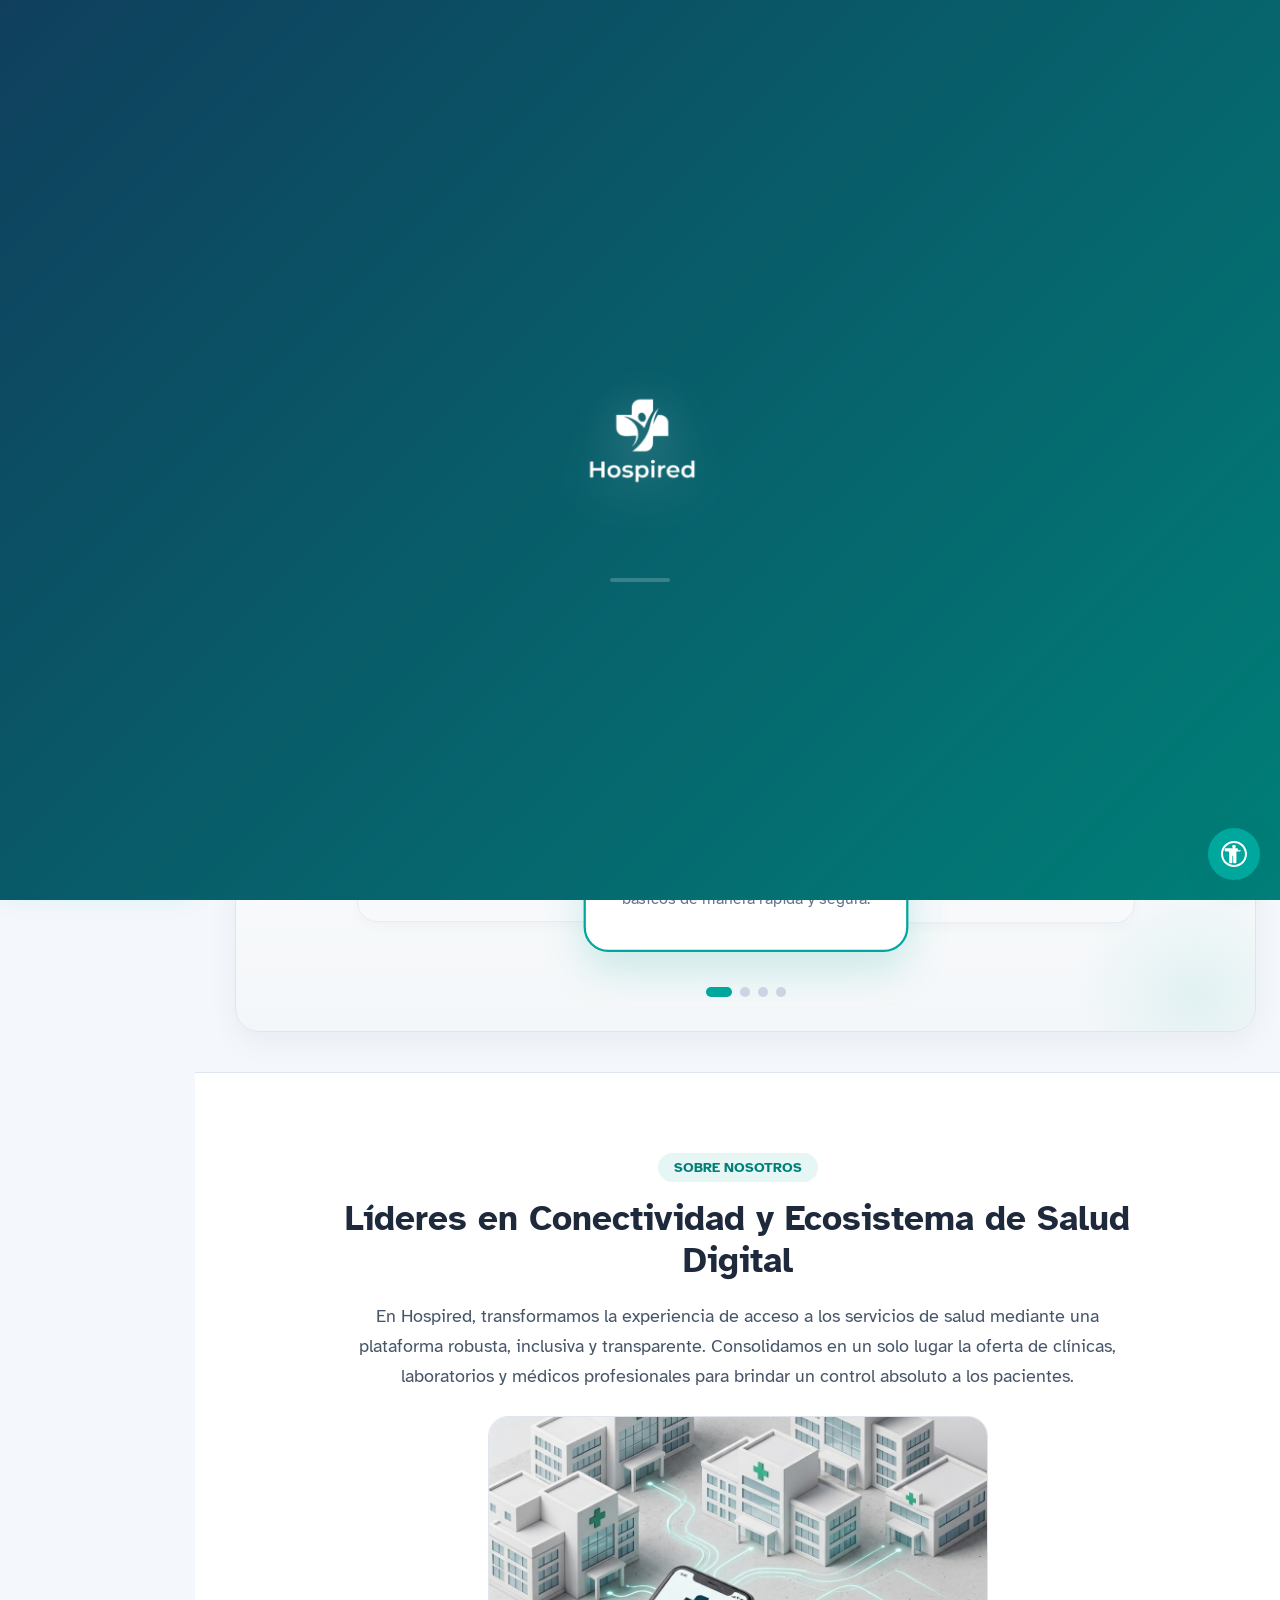
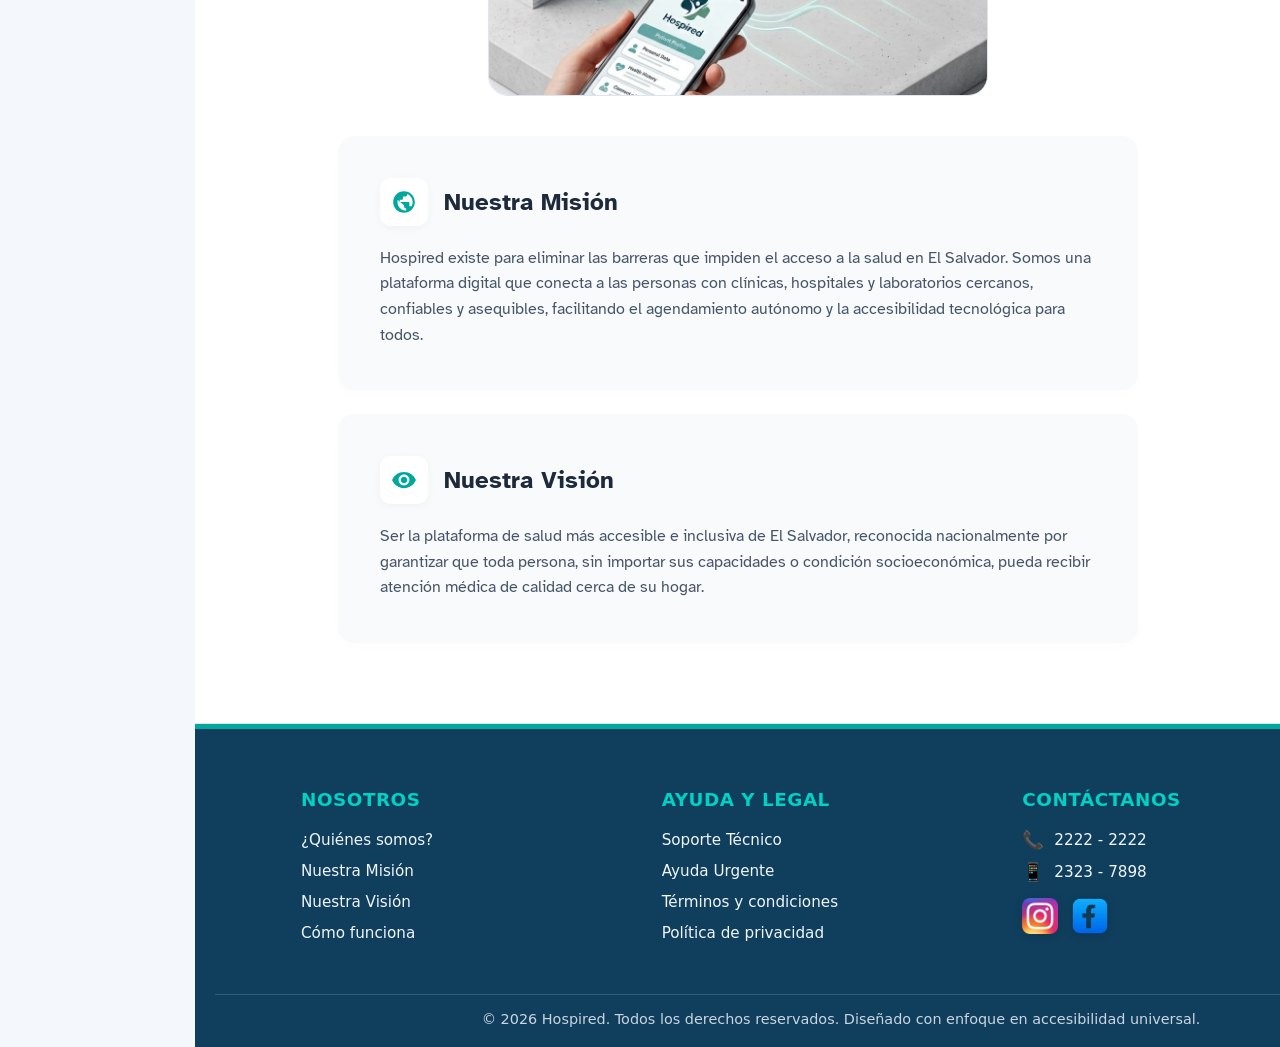
==== commit 8bd81778: "index.html" ====
--- a/index.html
+++ b/index.html
@@ -1336,184 +1336,7 @@
         }
     });
 
-    let textAdjustLevel = 0;
-
-    function setAccessibilityClass(className, isActive) {
-        htmlElement.classList.toggle(className, isActive);
-        document.body.classList.toggle(className, isActive);
-    }
-
-    function applyAccessibilityTheme() {
-        const rootStyle = htmlElement.style;
-        const bodyStyle = document.body.style;
-
-        if (htmlElement.classList.contains('high-contrast')) {
-            rootStyle.setProperty('--color-primary', '#ffffff');
-            rootStyle.setProperty('--color-primary-dark', '#ffe066');
-            rootStyle.setProperty('--color-primary-light', '#fff3b0');
-            rootStyle.setProperty('--color-border', '#ffffff');
-            rootStyle.setProperty('--color-surface', '#000000');
-            rootStyle.setProperty('--color-bg-light', '#111111');
-            rootStyle.setProperty('--color-text-main', '#ffffff');
-            rootStyle.setProperty('--color-text-muted', '#f5f5f5');
-        } else if (htmlElement.classList.contains('dark-mode')) {
-            rootStyle.setProperty('--color-primary', '#2dd4bf');
-            rootStyle.setProperty('--color-primary-dark', '#14b8a6');
-            rootStyle.setProperty('--color-primary-light', '#5eead4');
-            rootStyle.setProperty('--color-border', '#334155');
-            rootStyle.setProperty('--color-surface', '#111827');
-            rootStyle.setProperty('--color-bg-light', '#1f2937');
-            rootStyle.setProperty('--color-text-main', '#f8fafc');
-            rootStyle.setProperty('--color-text-muted', '#cbd5e1');
-        } else {
-            rootStyle.setProperty('--color-primary', '#00A79D');
-            rootStyle.setProperty('--color-primary-dark', '#007F78');
-            rootStyle.setProperty('--color-primary-light', '#00c2b6');
-            rootStyle.setProperty('--color-border', '#dfe5ef');
-            rootStyle.setProperty('--color-surface', '#ffffff');
-            rootStyle.setProperty('--color-bg-light', '#f8fafc');
-            rootStyle.setProperty('--color-text-main', '#1e293b');
-            rootStyle.setProperty('--color-text-muted', '#475569');
-        }
-
-        if (htmlElement.classList.contains('spacing-active')) {
-            bodyStyle.lineHeight = '1.95';
-            bodyStyle.letterSpacing = '0.12em';
-            bodyStyle.wordSpacing = '0.18em';
-        } else {
-            bodyStyle.lineHeight = '';
-            bodyStyle.letterSpacing = '';
-            bodyStyle.wordSpacing = '';
-        }
-
-        if (htmlElement.classList.contains('dyslexia-font')) {
-            bodyStyle.fontFamily = '"Comic Sans MS", "Trebuchet MS", Arial, sans-serif';
-        } else {
-            bodyStyle.fontFamily = '';
-        }
-
-        if (htmlElement.classList.contains('cursor-plus')) {
-            bodyStyle.cursor = 'pointer';
-        } else {
-            bodyStyle.cursor = '';
-        }
-
-        if (textAdjustLevel === 0) {
-            rootStyle.fontSize = '';
-            bodyStyle.fontSize = '';
-        } else {
-            const scale = 1 + (textAdjustLevel * 0.1);
-            rootStyle.fontSize = `${16 * scale}px`;
-            bodyStyle.fontSize = `${16 * scale}px`;
-        }
-    }
-
-    function toggleAccessibility(className) {
-        const activeClass = !htmlElement.classList.contains(className);
-        setAccessibilityClass(className, activeClass);
-
-        if (className === 'high-contrast' && activeClass) {
-            setAccessibilityClass('dark-mode', false);
-        } else if (className === 'dark-mode' && activeClass) {
-            setAccessibilityClass('high-contrast', false);
-        }
-
-        const button = document.getElementById({
-            'high-contrast': 'opt-contrast',
-            'spacing-active': 'opt-spacing',
-            'dyslexia-font': 'opt-dyslexia',
-            'cursor-plus': 'opt-cursor',
-            'onehand-active': 'opt-onehand',
-            'dark-mode': 'opt-darkmode',
-            'monochrome-active': 'opt-monochrome',
-            'colorblind-mode': 'opt-colorblind',
-            'screenreader-active': 'opt-screenreader'
-        }[className]);
-        if (button) {
-            button.classList.toggle('active', activeClass);
-            button.setAttribute('aria-pressed', String(activeClass));
-        }
-
-        applyAccessibilityTheme();
-        announceAccessibility(activeClass ? 'Opción activada' : 'Opción desactivada');
-    }
-
-    function adjustText(direction) {
-        htmlElement.classList.remove('text-plus-1', 'text-plus-2', 'text-minus-1', 'text-minus-2');
-        document.body.classList.remove('text-plus-1', 'text-plus-2', 'text-minus-1', 'text-minus-2');
-        textAdjustLevel = Math.max(-2, Math.min(2, textAdjustLevel + direction));
-        if (textAdjustLevel > 0) {
-            setAccessibilityClass(`text-plus-${textAdjustLevel}`, true);
-        } else if (textAdjustLevel < 0) {
-            setAccessibilityClass(`text-minus-${Math.abs(textAdjustLevel)}`, true);
-        }
-
-        applyAccessibilityTheme();
-        document.getElementById('opt-text-plus')?.setAttribute('aria-pressed', String(textAdjustLevel > 0));
-        document.getElementById('opt-text-minus')?.setAttribute('aria-pressed', String(textAdjustLevel < 0));
-    }
-
-    function resetAccessibility() {
-        ['high-contrast', 'spacing-active', 'dyslexia-font', 'cursor-plus', 'onehand-active', 'dark-mode', 'monochrome-active', 'colorblind-mode', 'screenreader-active', 'text-plus-1', 'text-plus-2', 'text-minus-1', 'text-minus-2'].forEach(className => {
-            setAccessibilityClass(className, false);
-        });
-        textAdjustLevel = 0;
-        applyAccessibilityTheme();
-        ['opt-contrast', 'opt-text-plus', 'opt-text-minus', 'opt-spacing', 'opt-dyslexia', 'opt-cursor', 'opt-onehand', 'opt-darkmode', 'opt-monochrome', 'opt-colorblind', 'opt-screenreader'].forEach(id => {
-            const btn = document.getElementById(id);
-            btn?.classList.remove('active');
-            btn?.setAttribute('aria-pressed', 'false');
-        });
-        announceAccessibility('Ajustes restablecidos');
-    }
-
-    function activateColorblind() {
-        const button = document.getElementById('opt-colorblind');
-        const isActive = !htmlElement.classList.contains('colorblind-mode');
-        setAccessibilityClass('colorblind-mode', isActive);
-        button?.classList.toggle('active', isActive);
-        button?.setAttribute('aria-pressed', String(isActive));
-        announceAccessibility(isActive ? 'Daltonismo activado' : 'Daltonismo desactivado');
-    }
-
-    function activateScreenreader() {
-        const button = document.getElementById('opt-screenreader');
-        const isActive = !htmlElement.classList.contains('screenreader-active');
-        setAccessibilityClass('screenreader-active', isActive);
-        button?.classList.toggle('active', isActive);
-        button?.setAttribute('aria-pressed', String(isActive));
-        if (!isActive) {
-            window.speechSynthesis?.cancel();
-            announceAccessibility('Lector de pantalla desactivado');
-            return;
-        }
-        if ('speechSynthesis' in window) {
-            const utterance = new SpeechSynthesisUtterance('Lector activado');
-            window.speechSynthesis.speak(utterance);
-        }
-        announceAccessibility('Lector de pantalla activado');
-    }
-
-    function changeLanguage() {
-        const currentLang = document.documentElement.lang || 'es';
-        const nextLang = currentLang === 'es' ? 'en' : 'es';
-        document.documentElement.lang = nextLang;
-        if (searchInput) {
-            searchInput.placeholder = translations[nextLang].searchPlaceholder;
-            searchInput.setAttribute('aria-label', translations[nextLang].searchAria);
-        }
-        if (accessibilityBtn) {
-            accessibilityBtn.setAttribute('aria-label', translations[nextLang].accessibilityButtonAria);
-        }
-        announceAccessibility(nextLang === 'es' ? 'Idioma cambiado a español' : 'Language changed to English');
-    }
-
-    window.resetAccessibility = resetAccessibility;
-    window.toggleAccessibility = toggleAccessibility;
-    window.adjustText = adjustText;
-    window.activateColorblind = activateColorblind;
-    window.activateScreenreader = activateScreenreader;
-    window.changeLanguage = changeLanguage;
+
 
  // Logica de la barra de busqueda 
   // Base de datos enriquecida con información detallada para el modal
@@ -1640,4 +1463,4 @@
 
 </script>
 </body>
-</html>+</html>
--- a/index.css
+++ b/index.css
@@ -181,7 +181,7 @@
 }
 
 .brand img {
-    width: 105px;
+    width: 125px;
     height: auto;
     display: inline-block;
     filter: brightness(0) invert(1);
@@ -292,7 +292,7 @@
     }
 
     .vertical-menu {
-        flex-direction: row;
+       
         flex-wrap: wrap;
         max-height: 0;
         opacity: 0;
@@ -502,6 +502,80 @@
     max-width: 540px;
     position: relative;
     margin-left: 170px;
+}
+/* =========================================================
+   CORRECCIÓN DEFINITIVA DEL LAYOUT SIDEBAR + CONTENIDO
+   ========================================================= */
+
+.main-container {
+    width: calc(100% - var(--sidebar-width));
+    margin-left: var(--sidebar-width);
+    min-height: 100vh;
+    display: flex;
+    flex-direction: column;
+    position: relative;
+    z-index: 1;
+}
+
+.top-navbar {
+    width: 100%;
+}
+
+.search-container {
+    margin-left: 0;
+}
+
+.content-body {
+    width: 100%;
+    min-width: 0;
+}
+
+/* TABLET */
+@media (max-width: 1100px) and (min-width: 769px) {
+
+    .main-container {
+        width: calc(100% - var(--sidebar-width));
+        margin-left: var(--sidebar-width);
+    }
+
+    .search-container {
+        margin-left: 0 !important;
+    }
+
+    .content-body {
+        width: 100%;
+        padding-left: 24px;
+        padding-right: 24px;
+    }
+}
+
+/* MÓVIL */
+@media (max-width: 768px) {
+
+    .main-container {
+        width: 100%;
+        max-width: 100%;
+        margin-left: 0;
+    }
+
+    .top-navbar {
+        width: 100%;
+      
+        padding: 64px 16px 12px !important;
+    }
+
+    .search-container {
+        width: 100%;
+        max-width: none !important;
+        margin-left: 0 !important;
+    }
+
+    .content-body {
+        width: 100%;
+        max-width: 100%;
+        min-width: 0;
+        padding: 20px 16px 32px !important;
+    }
 }
 
 /* Estilos coherentes para el Modal de Detalles del Centro */
--- a/accesibilidad-global.css
+++ b/accesibilidad-global.css
@@ -79,18 +79,24 @@
     display: block;
 }
 
-#globalAccessibilityWrapper .accessibility-panel {
+#globalAccessibilityWrapper .accessibility-panel,
+.accessibility-panel {
     display: none;
-    position: fixed;
-    right: 24px;
-    bottom: 88px;
-    width: min(95vw, 580px);
-    padding: 16px;
-    background: var(--hospired-surface, #ffffff);
-    color: var(--hospired-text-main, #1e293b);
-    border: 1px solid var(--hospired-border, #dfe5ef);
-    border-radius: 16px;
-    box-shadow: 0 18px 45px rgba(15, 23, 42, 0.2);
+    position: fixed !important;
+    right: 20px !important;
+    bottom: 85px !important;
+    width: min(92vw, 520px) !important;
+    max-width: calc(100vw - 32px) !important;
+    max-height: calc(100vh - 100px) !important;
+    padding: 16px !important;
+    background: var(--hospired-surface, #ffffff) !important;
+    color: var(--hospired-text-main, #1e293b) !important;
+    border: 1px solid var(--hospired-border, #dfe5ef) !important;
+    border-radius: 16px !important;
+    box-shadow: 0 18px 45px rgba(15, 23, 42, 0.2) !important;
+    box-sizing: border-box !important;
+    overflow-y: auto !important;
+    z-index: 99999 !important;
 }
 
 #globalAccessibilityWrapper .accessibility-panel.show {
@@ -283,7 +289,7 @@
     stroke: currentColor !important;
 }
 
-html.modo-daltonismo body > *:not(#globalAccessibilityWrapper) {
+html.modo-daltonismo body > *:not(#globalAccessibilityWrapper):not(.accessibility-wrapper) {
     filter: saturate(0.75) contrast(1.1) hue-rotate(-12deg) !important;
 }
 
@@ -547,19 +553,19 @@
 }
 
 
-html.global-monochrome body > *:not(#globalAccessibilityWrapper) {
+html.global-monochrome body > *:not(#globalAccessibilityWrapper):not(.accessibility-wrapper) {
     filter: grayscale(100%) contrast(1.15) !important;
 }
 
-html.global-protanopia body > *:not(#globalAccessibilityWrapper) {
+html.global-protanopia body > *:not(#globalAccessibilityWrapper):not(.accessibility-wrapper) {
     filter: saturate(0.8) contrast(1.15) hue-rotate(12deg) !important;
 }
 
-html.global-deuteranopia body > *:not(#globalAccessibilityWrapper) {
+html.global-deuteranopia body > *:not(#globalAccessibilityWrapper):not(.accessibility-wrapper) {
     filter: saturate(0.75) contrast(1.1) hue-rotate(-12deg) !important;
 }
 
-html.global-tritanopia body > *:not(#globalAccessibilityWrapper) {
+html.global-tritanopia body > *:not(#globalAccessibilityWrapper):not(.accessibility-wrapper) {
     filter: saturate(0.8) contrast(1.1) hue-rotate(165deg) !important;
 }
 
@@ -750,9 +756,27 @@
 html.global-text-minus-1 body { font-size: 90% !important; }
 html.global-text-minus-2 body { font-size: 80% !important; }
 
-@media (max-width: 600px) {
-    #globalAccessibilityWrapper { right: 14px; bottom: 14px; }
-    #globalAccessibilityWrapper .accessibility-panel { right: -4px; }
+@media (max-width: 768px) {
+    #globalAccessibilityWrapper,
+    .accessibility-wrapper {
+        right: 14px !important;
+        bottom: 14px !important;
+    }
+
+    #globalAccessibilityWrapper .accessibility-panel,
+    .accessibility-panel {
+        right: 14px !important;
+        left: 14px !important;
+        bottom: 75px !important;
+        width: auto !important;
+        max-width: calc(100vw - 28px) !important;
+    }
+
+    #globalAccessibilityWrapper .accessibility-grid,
+    .accessibility-grid {
+        grid-template-columns: repeat(2, minmax(0, 1fr)) !important;
+        gap: 8px !important;
+    }
 }
 
 /* ================================================================= */
@@ -810,4 +834,142 @@
     background-color: #ffff00 !important;
     color: #000000 !important;
     font-weight: bold !important;
-}+}
+/* ==========================================================================
+   REGLAS RESPONSIVAS Y FIJAS PARA EL MENÚ DE ACCESIBILIDAD
+   ========================================================================== */
+
+/* 1. Botón flotante */
+#globalAccessibilityWrapper,
+.accessibility-wrapper {
+    position: fixed !important;
+    right: 20px !important;
+    bottom: 20px !important;
+    z-index: 99999 !important;
+}
+
+/* 2. Panel principal de accesibilidad (Escritorio / PC) */
+#accessibilityMenu,
+.accessibility-panel,
+#globalAccessibilityWrapper .accessibility-panel {
+    display: none;
+    position: fixed !important;
+    right: 20px !important;
+    bottom: 85px !important;
+    width: min(92vw, 520px) !important;
+    max-width: calc(100vw - 32px) !important;
+    max-height: calc(100vh - 110px) !important;
+    background: var(--hospired-surface, #ffffff) !important;
+    color: var(--hospired-text-main, #1e293b) !important;
+    border: 1px solid var(--hospired-border, #dfe5ef) !important;
+    border-radius: 18px !important;
+    box-shadow: 0 12px 35px rgba(15, 23, 42, 0.22) !important;
+    padding: 16px !important;
+    box-sizing: border-box !important;
+    overflow-y: auto !important;
+    overflow-x: hidden !important;
+    z-index: 99999 !important;
+}
+
+/* Estado cuando está abierto */
+#accessibilityMenu.show,
+.accessibility-panel.show {
+    display: block !important;
+}
+
+/* 3. Rejilla / Grid de botones de opciones */
+#globalAccessibilityWrapper .accessibility-grid,
+.accessibility-grid {
+    display: grid !important;
+    grid-template-columns: repeat(3, minmax(0, 1fr)) !important;
+    gap: 8px !important;
+    width: 100% !important;
+    box-sizing: border-box !important;
+}
+
+/* 4. Estilos de cada opción / botón */
+#globalAccessibilityWrapper .access-option-btn,
+.access-option-btn {
+    min-height: 48px !important;
+    width: 100% !important;
+    display: flex !important;
+    align-items: center !important;
+    justify-content: flex-start !important;
+    gap: 8px !important;
+    padding: 8px 10px !important;
+    border: 1px solid var(--hospired-border, #dfe5ef) !important;
+    border-radius: 10px !important;
+    background: var(--hospired-surface-alt, #f8fafc) !important;
+    color: var(--hospired-text-main, #1e293b) !important;
+    cursor: pointer !important;
+    font-size: 0.8rem !important;
+    font-weight: 700 !important;
+    line-height: 1.2 !important;
+    box-sizing: border-box !important;
+    white-space: normal !important;
+    word-break: break-word !important;
+}
+
+/* --- ADAPTACIÓN TABLETS (Pantallas <= 768px) --- */
+@media (max-width: 768px) {
+    #accessibilityMenu,
+    .accessibility-panel,
+    #globalAccessibilityWrapper .accessibility-panel {
+        right: 16px !important;
+        left: auto !important;
+        bottom: 80px !important;
+        width: min(92vw, 440px) !important;
+    }
+
+    #globalAccessibilityWrapper .accessibility-grid,
+    .accessibility-grid {
+        grid-template-columns: repeat(2, minmax(0, 1fr)) !important;
+        gap: 8px !important;
+    }
+}
+
+/* --- ADAPTACIÓN CELULARES (Pantallas <= 480px) --- */
+@media (max-width: 480px) {
+    #globalAccessibilityWrapper,
+    .accessibility-wrapper {
+        right: 12px !important;
+        bottom: 12px !important;
+    }
+
+    #accessibilityMenu,
+    .accessibility-panel,
+    #globalAccessibilityWrapper .accessibility-panel {
+        position: fixed !important;
+        left: 12px !important;
+        right: 12px !important;
+        bottom: 74px !important;
+        top: auto !important;
+        width: calc(100vw - 24px) !important;
+        max-width: calc(100vw - 24px) !important;
+        max-height: calc(100vh - 90px) !important;
+        padding: 12px !important;
+        border-radius: 16px !important;
+        box-sizing: border-box !important;
+    }
+
+    #globalAccessibilityWrapper .accessibility-grid,
+    .accessibility-grid {
+        grid-template-columns: repeat(2, minmax(0, 1fr)) !important;
+        gap: 6px !important;
+    }
+
+    #globalAccessibilityWrapper .access-option-btn,
+    .access-option-btn {
+        min-height: 44px !important;
+        padding: 6px 8px !important;
+        font-size: 0.74rem !important;
+        gap: 6px !important;
+    }
+
+    .access-option-btn svg,
+    .access-icon svg {
+        width: 18px !important;
+        height: 18px !important;
+        flex-shrink: 0 !important;
+    }
+}
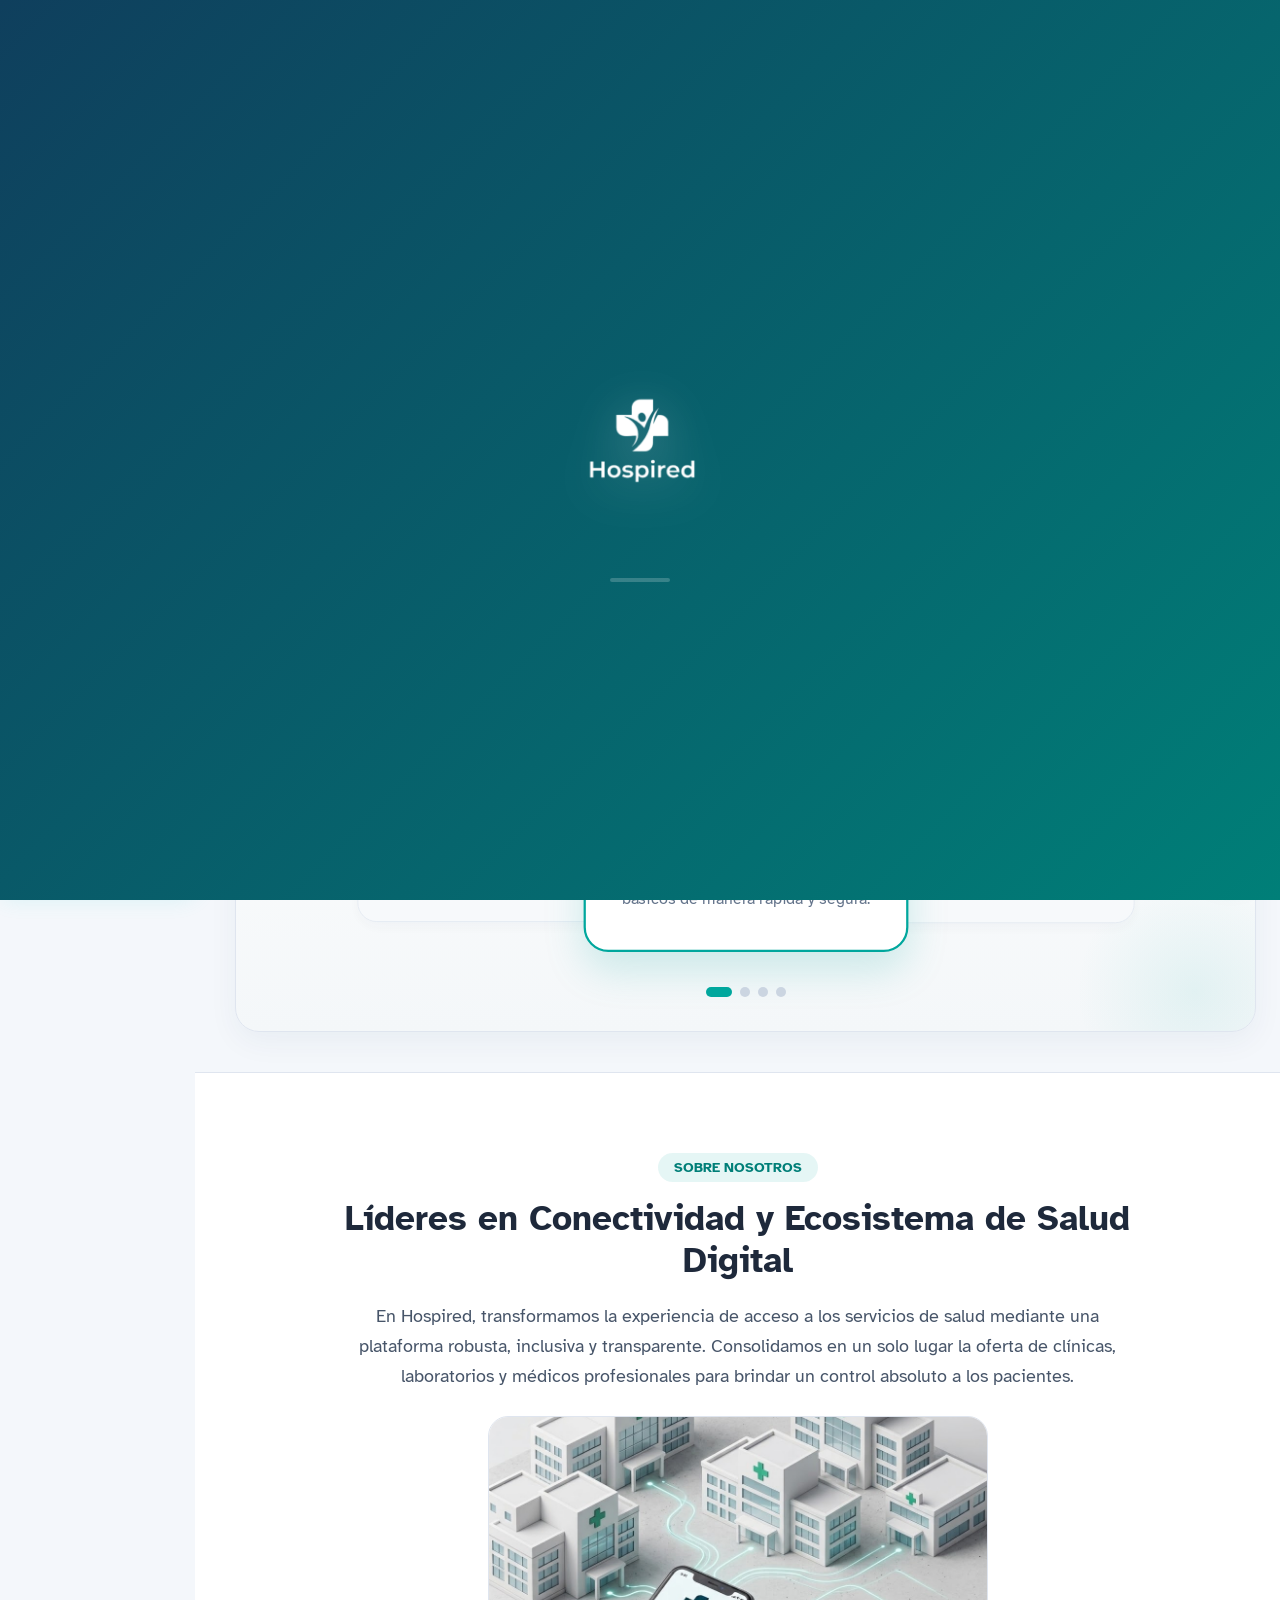
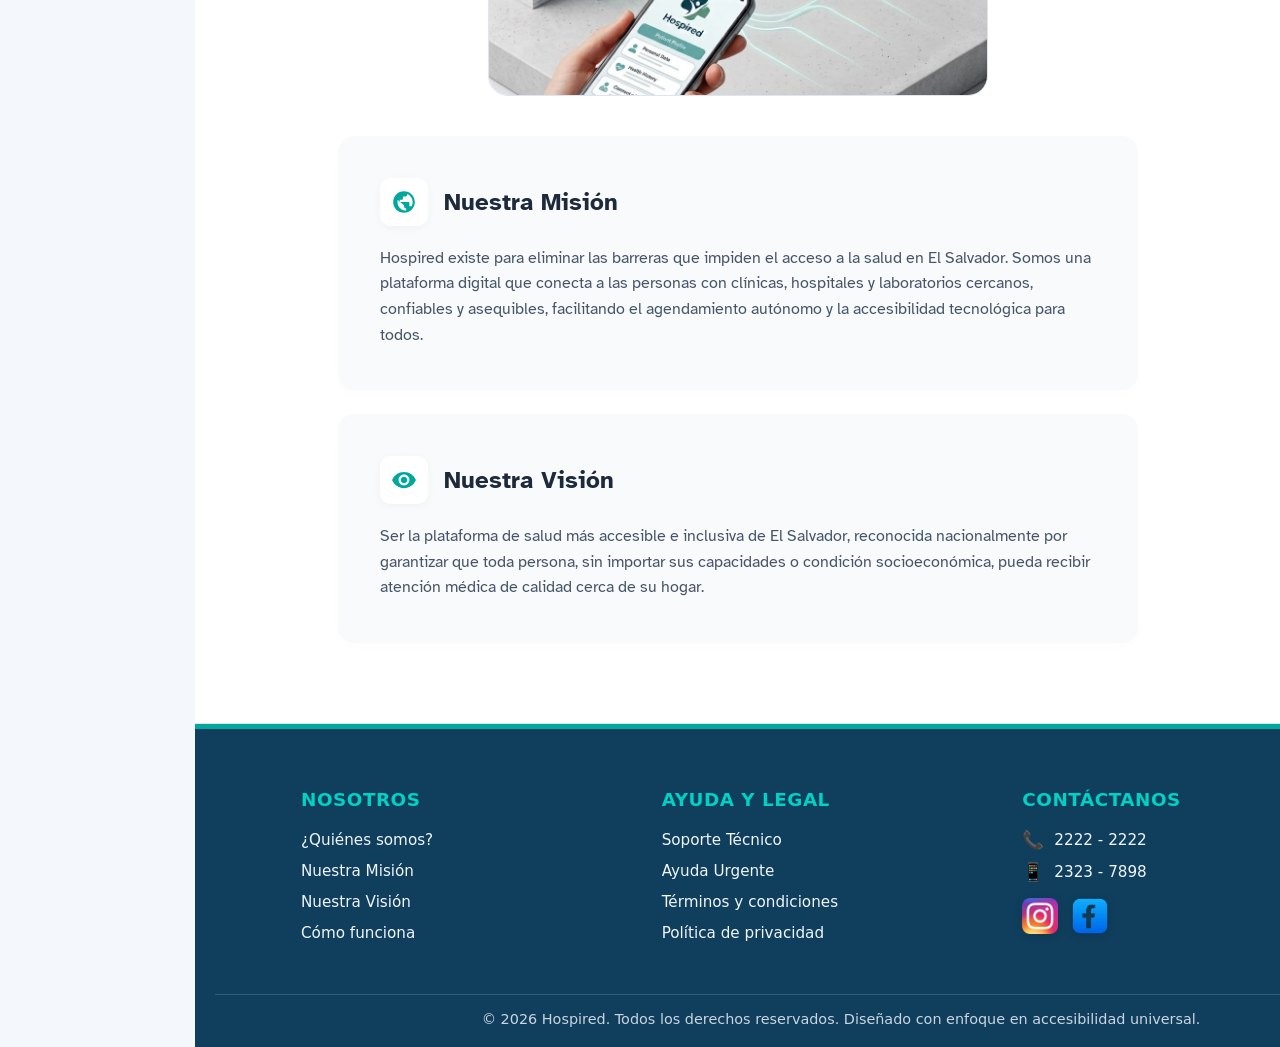
==== commit adabd11f: "index.html" ====
--- a/index.html
+++ b/index.html
@@ -1336,7 +1336,184 @@
         }
     });
 
-
+let textAdjustLevel = 0;
+
+    function setAccessibilityClass(className, isActive) {
+        htmlElement.classList.toggle(className, isActive);
+        document.body.classList.toggle(className, isActive);
+    }
+
+    function applyAccessibilityTheme() {
+        const rootStyle = htmlElement.style;
+        const bodyStyle = document.body.style;
+
+        if (htmlElement.classList.contains('high-contrast')) {
+            rootStyle.setProperty('--color-primary', '#ffffff');
+            rootStyle.setProperty('--color-primary-dark', '#ffe066');
+            rootStyle.setProperty('--color-primary-light', '#fff3b0');
+            rootStyle.setProperty('--color-border', '#ffffff');
+            rootStyle.setProperty('--color-surface', '#000000');
+            rootStyle.setProperty('--color-bg-light', '#111111');
+            rootStyle.setProperty('--color-text-main', '#ffffff');
+            rootStyle.setProperty('--color-text-muted', '#f5f5f5');
+        } else if (htmlElement.classList.contains('dark-mode')) {
+            rootStyle.setProperty('--color-primary', '#2dd4bf');
+            rootStyle.setProperty('--color-primary-dark', '#14b8a6');
+            rootStyle.setProperty('--color-primary-light', '#5eead4');
+            rootStyle.setProperty('--color-border', '#334155');
+            rootStyle.setProperty('--color-surface', '#111827');
+            rootStyle.setProperty('--color-bg-light', '#1f2937');
+            rootStyle.setProperty('--color-text-main', '#f8fafc');
+            rootStyle.setProperty('--color-text-muted', '#cbd5e1');
+        } else {
+            rootStyle.setProperty('--color-primary', '#00A79D');
+            rootStyle.setProperty('--color-primary-dark', '#007F78');
+            rootStyle.setProperty('--color-primary-light', '#00c2b6');
+            rootStyle.setProperty('--color-border', '#dfe5ef');
+            rootStyle.setProperty('--color-surface', '#ffffff');
+            rootStyle.setProperty('--color-bg-light', '#f8fafc');
+            rootStyle.setProperty('--color-text-main', '#1e293b');
+            rootStyle.setProperty('--color-text-muted', '#475569');
+        }
+
+        if (htmlElement.classList.contains('spacing-active')) {
+            bodyStyle.lineHeight = '1.95';
+            bodyStyle.letterSpacing = '0.12em';
+            bodyStyle.wordSpacing = '0.18em';
+        } else {
+            bodyStyle.lineHeight = '';
+            bodyStyle.letterSpacing = '';
+            bodyStyle.wordSpacing = '';
+        }
+
+        if (htmlElement.classList.contains('dyslexia-font')) {
+            bodyStyle.fontFamily = '"Comic Sans MS", "Trebuchet MS", Arial, sans-serif';
+        } else {
+            bodyStyle.fontFamily = '';
+        }
+
+        if (htmlElement.classList.contains('cursor-plus')) {
+            bodyStyle.cursor = 'pointer';
+        } else {
+            bodyStyle.cursor = '';
+        }
+
+        if (textAdjustLevel === 0) {
+            rootStyle.fontSize = '';
+            bodyStyle.fontSize = '';
+        } else {
+            const scale = 1 + (textAdjustLevel * 0.1);
+            rootStyle.fontSize = `${16 * scale}px`;
+            bodyStyle.fontSize = `${16 * scale}px`;
+        }
+    }
+
+    function toggleAccessibility(className) {
+        const activeClass = !htmlElement.classList.contains(className);
+        setAccessibilityClass(className, activeClass);
+
+        if (className === 'high-contrast' && activeClass) {
+            setAccessibilityClass('dark-mode', false);
+        } else if (className === 'dark-mode' && activeClass) {
+            setAccessibilityClass('high-contrast', false);
+        }
+
+        const button = document.getElementById({
+            'high-contrast': 'opt-contrast',
+            'spacing-active': 'opt-spacing',
+            'dyslexia-font': 'opt-dyslexia',
+            'cursor-plus': 'opt-cursor',
+            'onehand-active': 'opt-onehand',
+            'dark-mode': 'opt-darkmode',
+            'monochrome-active': 'opt-monochrome',
+            'colorblind-mode': 'opt-colorblind',
+            'screenreader-active': 'opt-screenreader'
+        }[className]);
+        if (button) {
+            button.classList.toggle('active', activeClass);
+            button.setAttribute('aria-pressed', String(activeClass));
+        }
+
+        applyAccessibilityTheme();
+        announceAccessibility(activeClass ? 'Opción activada' : 'Opción desactivada');
+    }
+
+    function adjustText(direction) {
+        htmlElement.classList.remove('text-plus-1', 'text-plus-2', 'text-minus-1', 'text-minus-2');
+        document.body.classList.remove('text-plus-1', 'text-plus-2', 'text-minus-1', 'text-minus-2');
+        textAdjustLevel = Math.max(-2, Math.min(2, textAdjustLevel + direction));
+        if (textAdjustLevel > 0) {
+            setAccessibilityClass(`text-plus-${textAdjustLevel}`, true);
+        } else if (textAdjustLevel < 0) {
+            setAccessibilityClass(`text-minus-${Math.abs(textAdjustLevel)}`, true);
+        }
+
+        applyAccessibilityTheme();
+        document.getElementById('opt-text-plus')?.setAttribute('aria-pressed', String(textAdjustLevel > 0));
+        document.getElementById('opt-text-minus')?.setAttribute('aria-pressed', String(textAdjustLevel < 0));
+    }
+
+    function resetAccessibility() {
+        ['high-contrast', 'spacing-active', 'dyslexia-font', 'cursor-plus', 'onehand-active', 'dark-mode', 'monochrome-active', 'colorblind-mode', 'screenreader-active', 'text-plus-1', 'text-plus-2', 'text-minus-1', 'text-minus-2'].forEach(className => {
+            setAccessibilityClass(className, false);
+        });
+        textAdjustLevel = 0;
+        applyAccessibilityTheme();
+        ['opt-contrast', 'opt-text-plus', 'opt-text-minus', 'opt-spacing', 'opt-dyslexia', 'opt-cursor', 'opt-onehand', 'opt-darkmode', 'opt-monochrome', 'opt-colorblind', 'opt-screenreader'].forEach(id => {
+            const btn = document.getElementById(id);
+            btn?.classList.remove('active');
+            btn?.setAttribute('aria-pressed', 'false');
+        });
+        announceAccessibility('Ajustes restablecidos');
+    }
+
+    function activateColorblind() {
+        const button = document.getElementById('opt-colorblind');
+        const isActive = !htmlElement.classList.contains('colorblind-mode');
+        setAccessibilityClass('colorblind-mode', isActive);
+        button?.classList.toggle('active', isActive);
+        button?.setAttribute('aria-pressed', String(isActive));
+        announceAccessibility(isActive ? 'Daltonismo activado' : 'Daltonismo desactivado');
+    }
+
+    function activateScreenreader() {
+        const button = document.getElementById('opt-screenreader');
+        const isActive = !htmlElement.classList.contains('screenreader-active');
+        setAccessibilityClass('screenreader-active', isActive);
+        button?.classList.toggle('active', isActive);
+        button?.setAttribute('aria-pressed', String(isActive));
+        if (!isActive) {
+            window.speechSynthesis?.cancel();
+            announceAccessibility('Lector de pantalla desactivado');
+            return;
+        }
+        if ('speechSynthesis' in window) {
+            const utterance = new SpeechSynthesisUtterance('Lector activado');
+            window.speechSynthesis.speak(utterance);
+        }
+        announceAccessibility('Lector de pantalla activado');
+    }
+
+    function changeLanguage() {
+        const currentLang = document.documentElement.lang || 'es';
+        const nextLang = currentLang === 'es' ? 'en' : 'es';
+        document.documentElement.lang = nextLang;
+        if (searchInput) {
+            searchInput.placeholder = translations[nextLang].searchPlaceholder;
+            searchInput.setAttribute('aria-label', translations[nextLang].searchAria);
+        }
+        if (accessibilityBtn) {
+            accessibilityBtn.setAttribute('aria-label', translations[nextLang].accessibilityButtonAria);
+        }
+        announceAccessibility(nextLang === 'es' ? 'Idioma cambiado a español' : 'Language changed to English');
+    }
+
+    window.resetAccessibility = resetAccessibility;
+    window.toggleAccessibility = toggleAccessibility;
+    window.adjustText = adjustText;
+    window.activateColorblind = activateColorblind;
+    window.activateScreenreader = activateScreenreader;
+    window.changeLanguage = changeLanguage;
 
  // Logica de la barra de busqueda 
   // Base de datos enriquecida con información detallada para el modal
--- a/accesibilidad-global.css
+++ b/accesibilidad-global.css
@@ -79,24 +79,18 @@
     display: block;
 }
 
-#globalAccessibilityWrapper .accessibility-panel,
-.accessibility-panel {
+#globalAccessibilityWrapper .accessibility-panel {
     display: none;
-    position: fixed !important;
-    right: 20px !important;
-    bottom: 85px !important;
-    width: min(92vw, 520px) !important;
-    max-width: calc(100vw - 32px) !important;
-    max-height: calc(100vh - 100px) !important;
-    padding: 16px !important;
-    background: var(--hospired-surface, #ffffff) !important;
-    color: var(--hospired-text-main, #1e293b) !important;
-    border: 1px solid var(--hospired-border, #dfe5ef) !important;
-    border-radius: 16px !important;
-    box-shadow: 0 18px 45px rgba(15, 23, 42, 0.2) !important;
-    box-sizing: border-box !important;
-    overflow-y: auto !important;
-    z-index: 99999 !important;
+    position: fixed;
+    right: 24px;
+    bottom: 88px;
+    width: min(95vw, 580px);
+    padding: 16px;
+    background: var(--hospired-surface, #ffffff);
+    color: var(--hospired-text-main, #1e293b);
+    border: 1px solid var(--hospired-border, #dfe5ef);
+    border-radius: 16px;
+    box-shadow: 0 18px 45px rgba(15, 23, 42, 0.2);
 }
 
 #globalAccessibilityWrapper .accessibility-panel.show {
@@ -289,7 +283,7 @@
     stroke: currentColor !important;
 }
 
-html.modo-daltonismo body > *:not(#globalAccessibilityWrapper):not(.accessibility-wrapper) {
+html.modo-daltonismo body > *:not(#globalAccessibilityWrapper) {
     filter: saturate(0.75) contrast(1.1) hue-rotate(-12deg) !important;
 }
 
@@ -553,19 +547,19 @@
 }
 
 
-html.global-monochrome body > *:not(#globalAccessibilityWrapper):not(.accessibility-wrapper) {
+html.global-monochrome body > *:not(#globalAccessibilityWrapper) {
     filter: grayscale(100%) contrast(1.15) !important;
 }
 
-html.global-protanopia body > *:not(#globalAccessibilityWrapper):not(.accessibility-wrapper) {
+html.global-protanopia body > *:not(#globalAccessibilityWrapper) {
     filter: saturate(0.8) contrast(1.15) hue-rotate(12deg) !important;
 }
 
-html.global-deuteranopia body > *:not(#globalAccessibilityWrapper):not(.accessibility-wrapper) {
+html.global-deuteranopia body > *:not(#globalAccessibilityWrapper) {
     filter: saturate(0.75) contrast(1.1) hue-rotate(-12deg) !important;
 }
 
-html.global-tritanopia body > *:not(#globalAccessibilityWrapper):not(.accessibility-wrapper) {
+html.global-tritanopia body > *:not(#globalAccessibilityWrapper) {
     filter: saturate(0.8) contrast(1.1) hue-rotate(165deg) !important;
 }
 
@@ -756,27 +750,9 @@
 html.global-text-minus-1 body { font-size: 90% !important; }
 html.global-text-minus-2 body { font-size: 80% !important; }
 
-@media (max-width: 768px) {
-    #globalAccessibilityWrapper,
-    .accessibility-wrapper {
-        right: 14px !important;
-        bottom: 14px !important;
-    }
-
-    #globalAccessibilityWrapper .accessibility-panel,
-    .accessibility-panel {
-        right: 14px !important;
-        left: 14px !important;
-        bottom: 75px !important;
-        width: auto !important;
-        max-width: calc(100vw - 28px) !important;
-    }
-
-    #globalAccessibilityWrapper .accessibility-grid,
-    .accessibility-grid {
-        grid-template-columns: repeat(2, minmax(0, 1fr)) !important;
-        gap: 8px !important;
-    }
+@media (max-width: 600px) {
+    #globalAccessibilityWrapper { right: 14px; bottom: 14px; }
+    #globalAccessibilityWrapper .accessibility-panel { right: -4px; }
 }
 
 /* ================================================================= */
@@ -835,141 +811,3 @@
     color: #000000 !important;
     font-weight: bold !important;
 }
-/* ==========================================================================
-   REGLAS RESPONSIVAS Y FIJAS PARA EL MENÚ DE ACCESIBILIDAD
-   ========================================================================== */
-
-/* 1. Botón flotante */
-#globalAccessibilityWrapper,
-.accessibility-wrapper {
-    position: fixed !important;
-    right: 20px !important;
-    bottom: 20px !important;
-    z-index: 99999 !important;
-}
-
-/* 2. Panel principal de accesibilidad (Escritorio / PC) */
-#accessibilityMenu,
-.accessibility-panel,
-#globalAccessibilityWrapper .accessibility-panel {
-    display: none;
-    position: fixed !important;
-    right: 20px !important;
-    bottom: 85px !important;
-    width: min(92vw, 520px) !important;
-    max-width: calc(100vw - 32px) !important;
-    max-height: calc(100vh - 110px) !important;
-    background: var(--hospired-surface, #ffffff) !important;
-    color: var(--hospired-text-main, #1e293b) !important;
-    border: 1px solid var(--hospired-border, #dfe5ef) !important;
-    border-radius: 18px !important;
-    box-shadow: 0 12px 35px rgba(15, 23, 42, 0.22) !important;
-    padding: 16px !important;
-    box-sizing: border-box !important;
-    overflow-y: auto !important;
-    overflow-x: hidden !important;
-    z-index: 99999 !important;
-}
-
-/* Estado cuando está abierto */
-#accessibilityMenu.show,
-.accessibility-panel.show {
-    display: block !important;
-}
-
-/* 3. Rejilla / Grid de botones de opciones */
-#globalAccessibilityWrapper .accessibility-grid,
-.accessibility-grid {
-    display: grid !important;
-    grid-template-columns: repeat(3, minmax(0, 1fr)) !important;
-    gap: 8px !important;
-    width: 100% !important;
-    box-sizing: border-box !important;
-}
-
-/* 4. Estilos de cada opción / botón */
-#globalAccessibilityWrapper .access-option-btn,
-.access-option-btn {
-    min-height: 48px !important;
-    width: 100% !important;
-    display: flex !important;
-    align-items: center !important;
-    justify-content: flex-start !important;
-    gap: 8px !important;
-    padding: 8px 10px !important;
-    border: 1px solid var(--hospired-border, #dfe5ef) !important;
-    border-radius: 10px !important;
-    background: var(--hospired-surface-alt, #f8fafc) !important;
-    color: var(--hospired-text-main, #1e293b) !important;
-    cursor: pointer !important;
-    font-size: 0.8rem !important;
-    font-weight: 700 !important;
-    line-height: 1.2 !important;
-    box-sizing: border-box !important;
-    white-space: normal !important;
-    word-break: break-word !important;
-}
-
-/* --- ADAPTACIÓN TABLETS (Pantallas <= 768px) --- */
-@media (max-width: 768px) {
-    #accessibilityMenu,
-    .accessibility-panel,
-    #globalAccessibilityWrapper .accessibility-panel {
-        right: 16px !important;
-        left: auto !important;
-        bottom: 80px !important;
-        width: min(92vw, 440px) !important;
-    }
-
-    #globalAccessibilityWrapper .accessibility-grid,
-    .accessibility-grid {
-        grid-template-columns: repeat(2, minmax(0, 1fr)) !important;
-        gap: 8px !important;
-    }
-}
-
-/* --- ADAPTACIÓN CELULARES (Pantallas <= 480px) --- */
-@media (max-width: 480px) {
-    #globalAccessibilityWrapper,
-    .accessibility-wrapper {
-        right: 12px !important;
-        bottom: 12px !important;
-    }
-
-    #accessibilityMenu,
-    .accessibility-panel,
-    #globalAccessibilityWrapper .accessibility-panel {
-        position: fixed !important;
-        left: 12px !important;
-        right: 12px !important;
-        bottom: 74px !important;
-        top: auto !important;
-        width: calc(100vw - 24px) !important;
-        max-width: calc(100vw - 24px) !important;
-        max-height: calc(100vh - 90px) !important;
-        padding: 12px !important;
-        border-radius: 16px !important;
-        box-sizing: border-box !important;
-    }
-
-    #globalAccessibilityWrapper .accessibility-grid,
-    .accessibility-grid {
-        grid-template-columns: repeat(2, minmax(0, 1fr)) !important;
-        gap: 6px !important;
-    }
-
-    #globalAccessibilityWrapper .access-option-btn,
-    .access-option-btn {
-        min-height: 44px !important;
-        padding: 6px 8px !important;
-        font-size: 0.74rem !important;
-        gap: 6px !important;
-    }
-
-    .access-option-btn svg,
-    .access-icon svg {
-        width: 18px !important;
-        height: 18px !important;
-        flex-shrink: 0 !important;
-    }
-}
